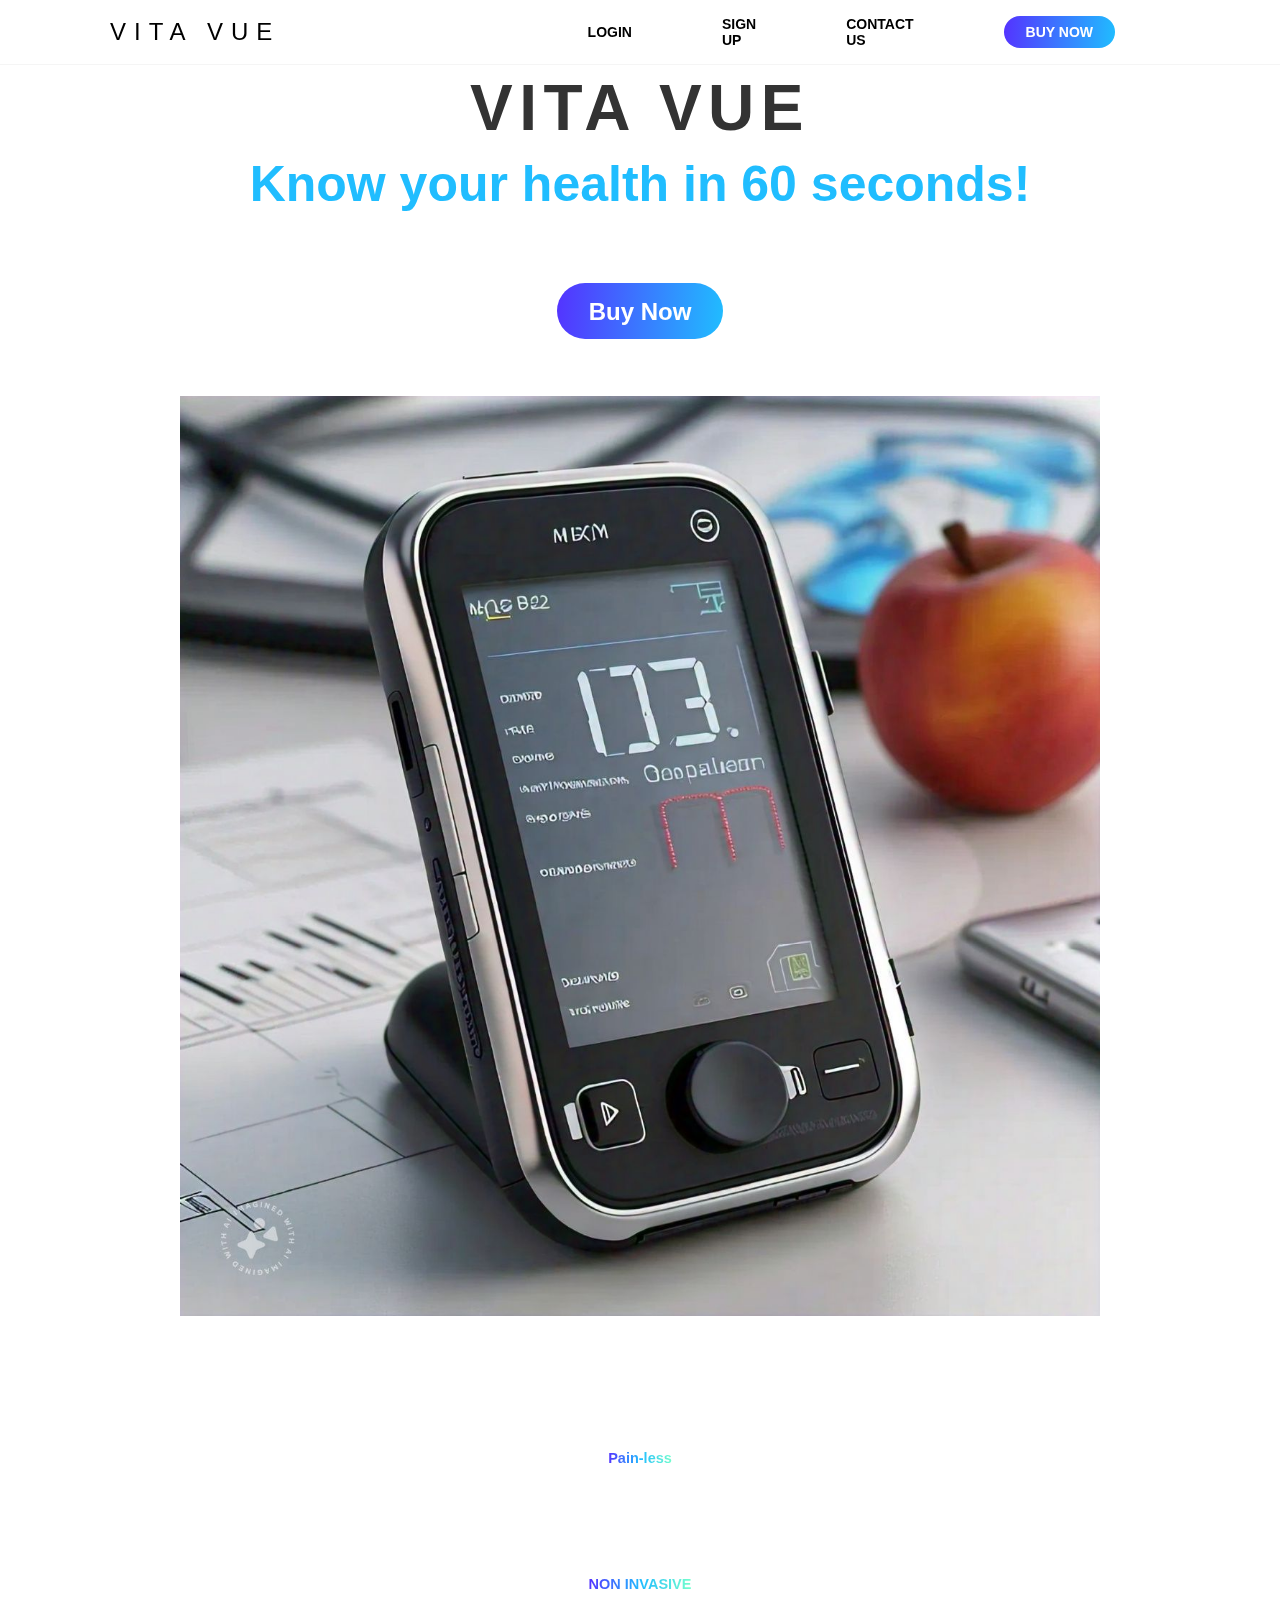
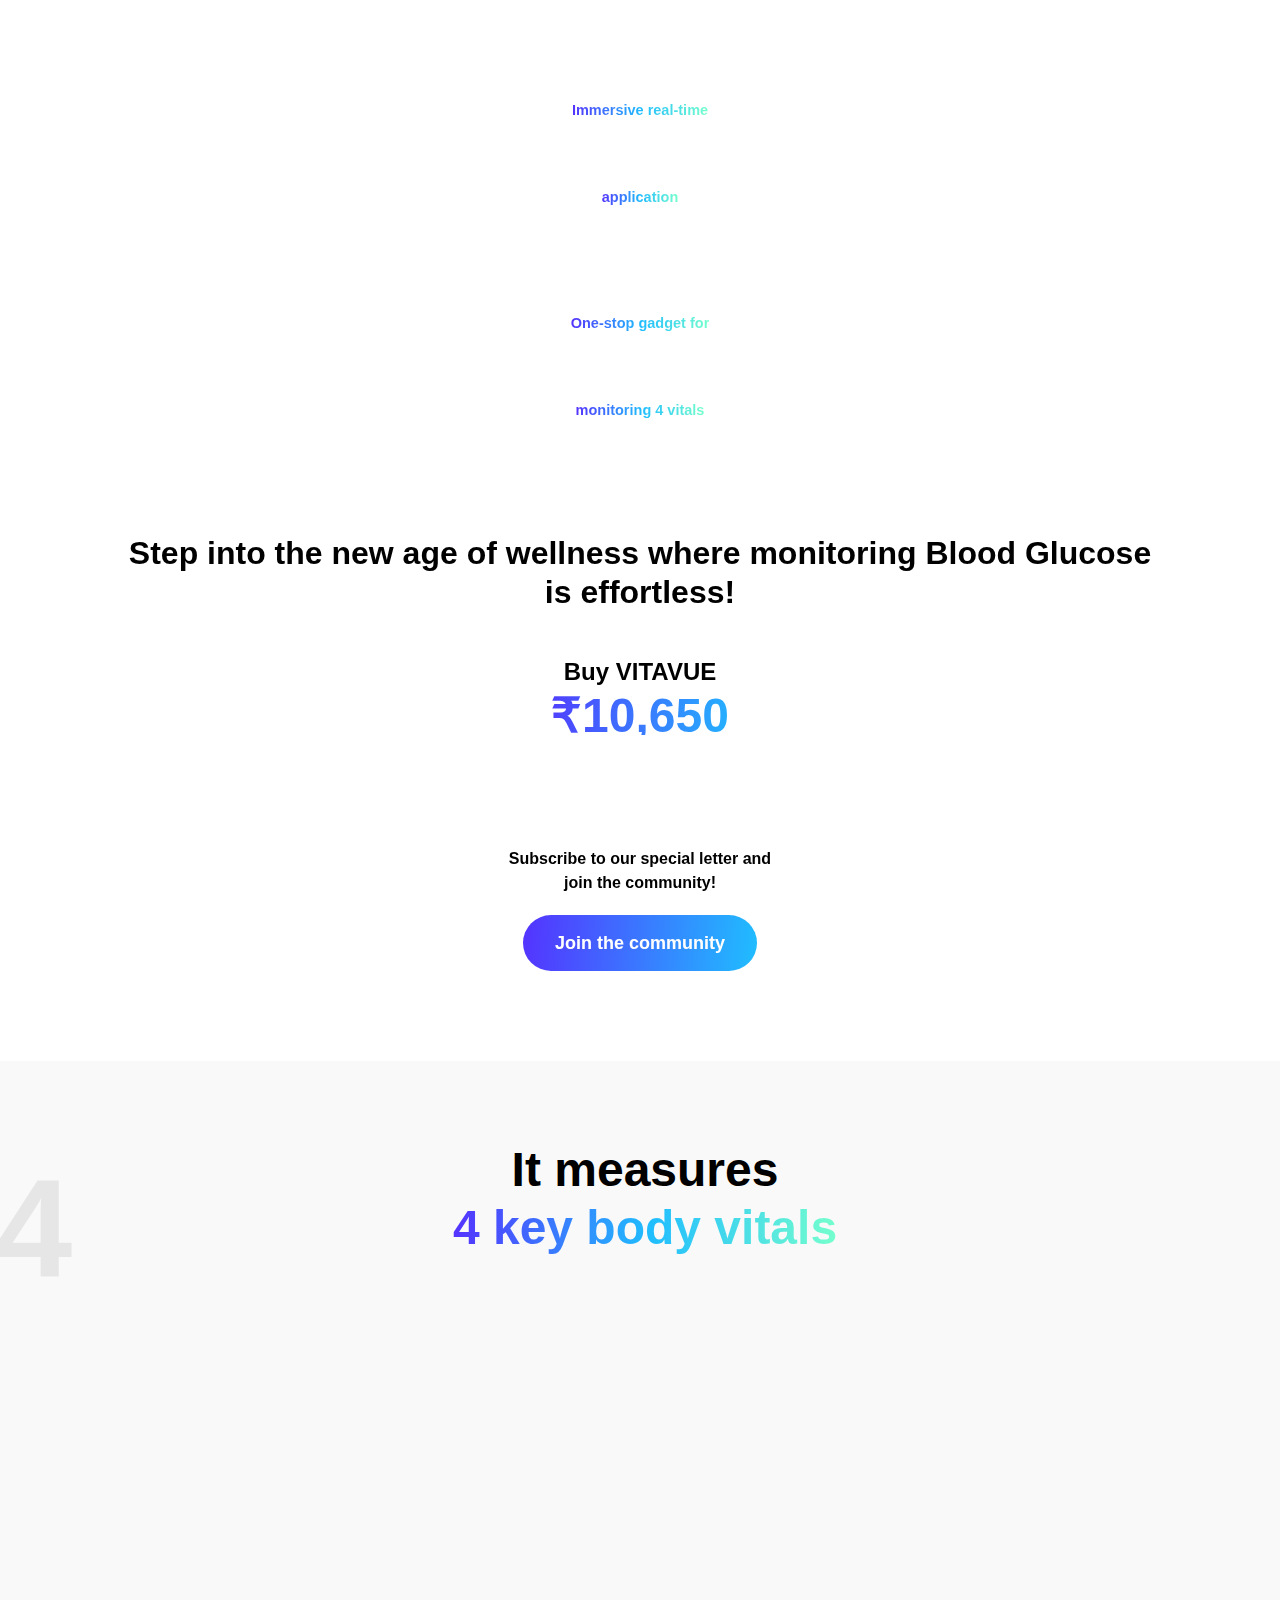
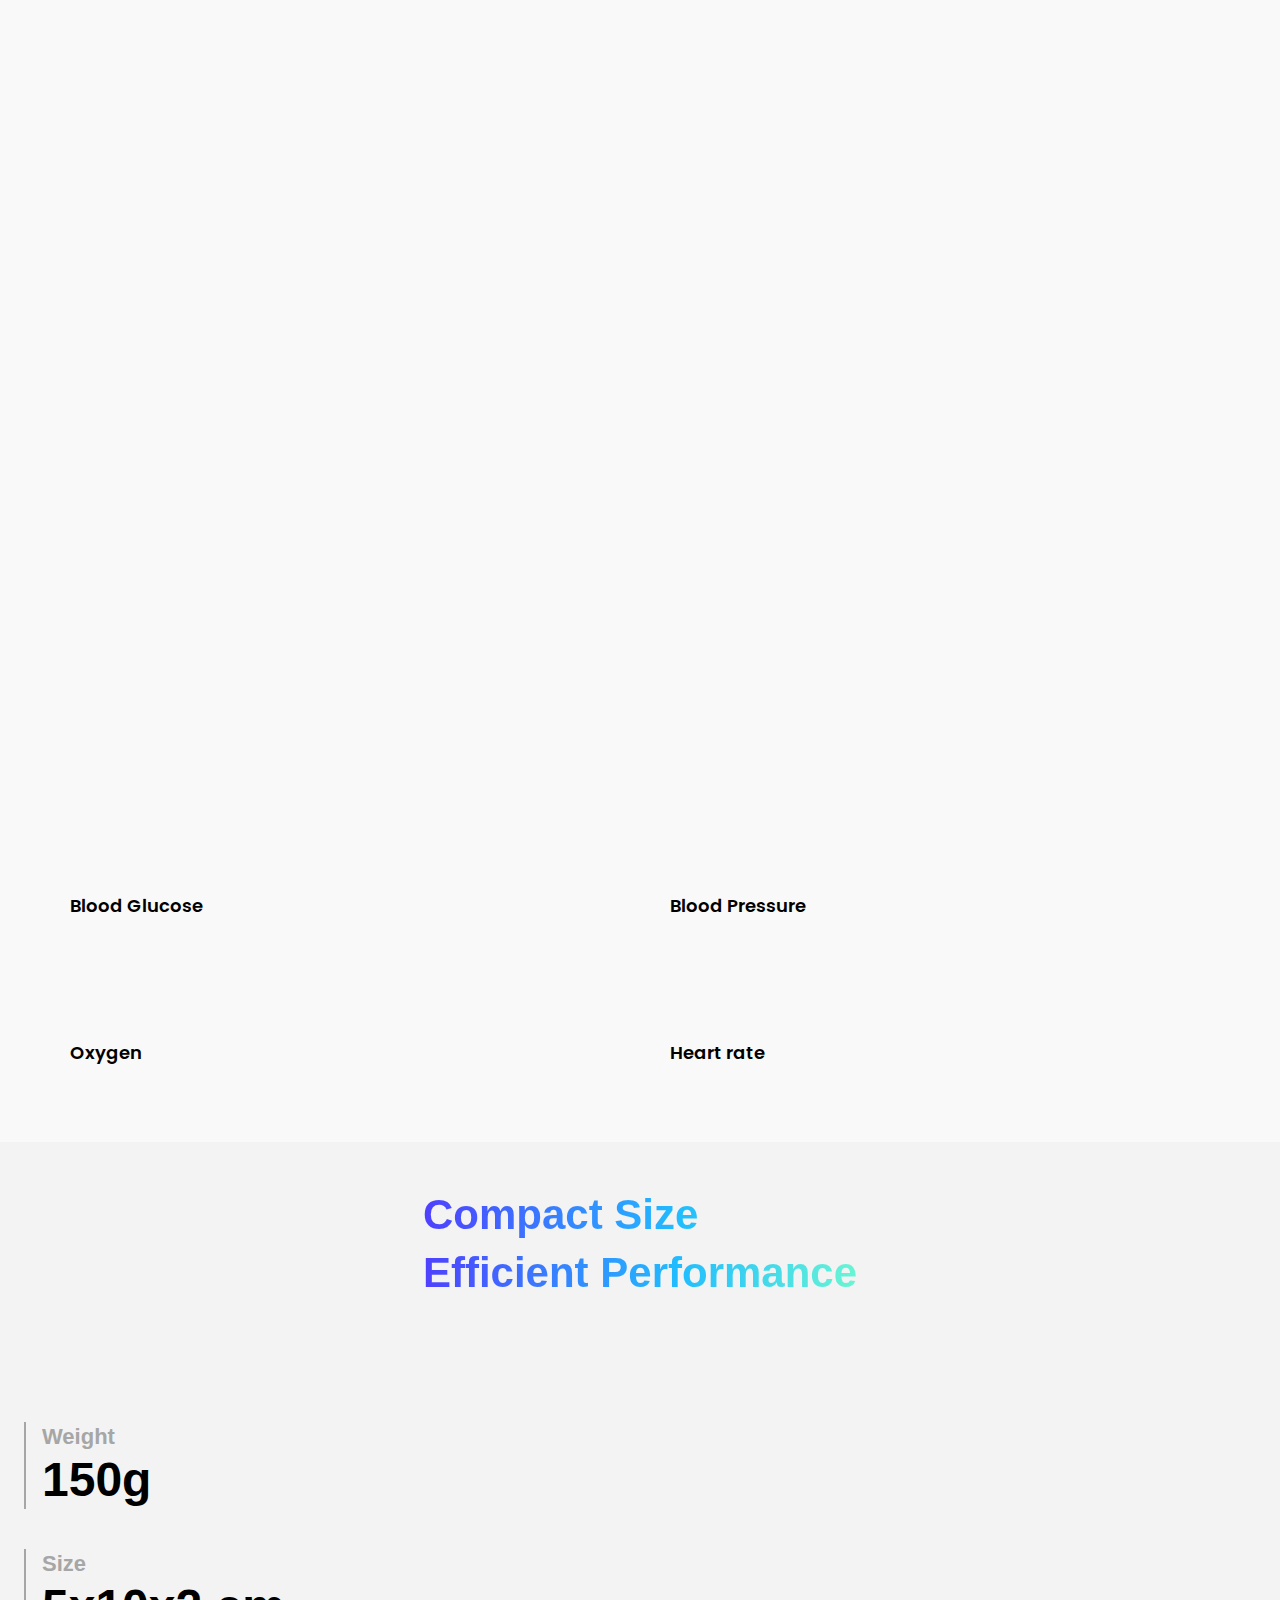
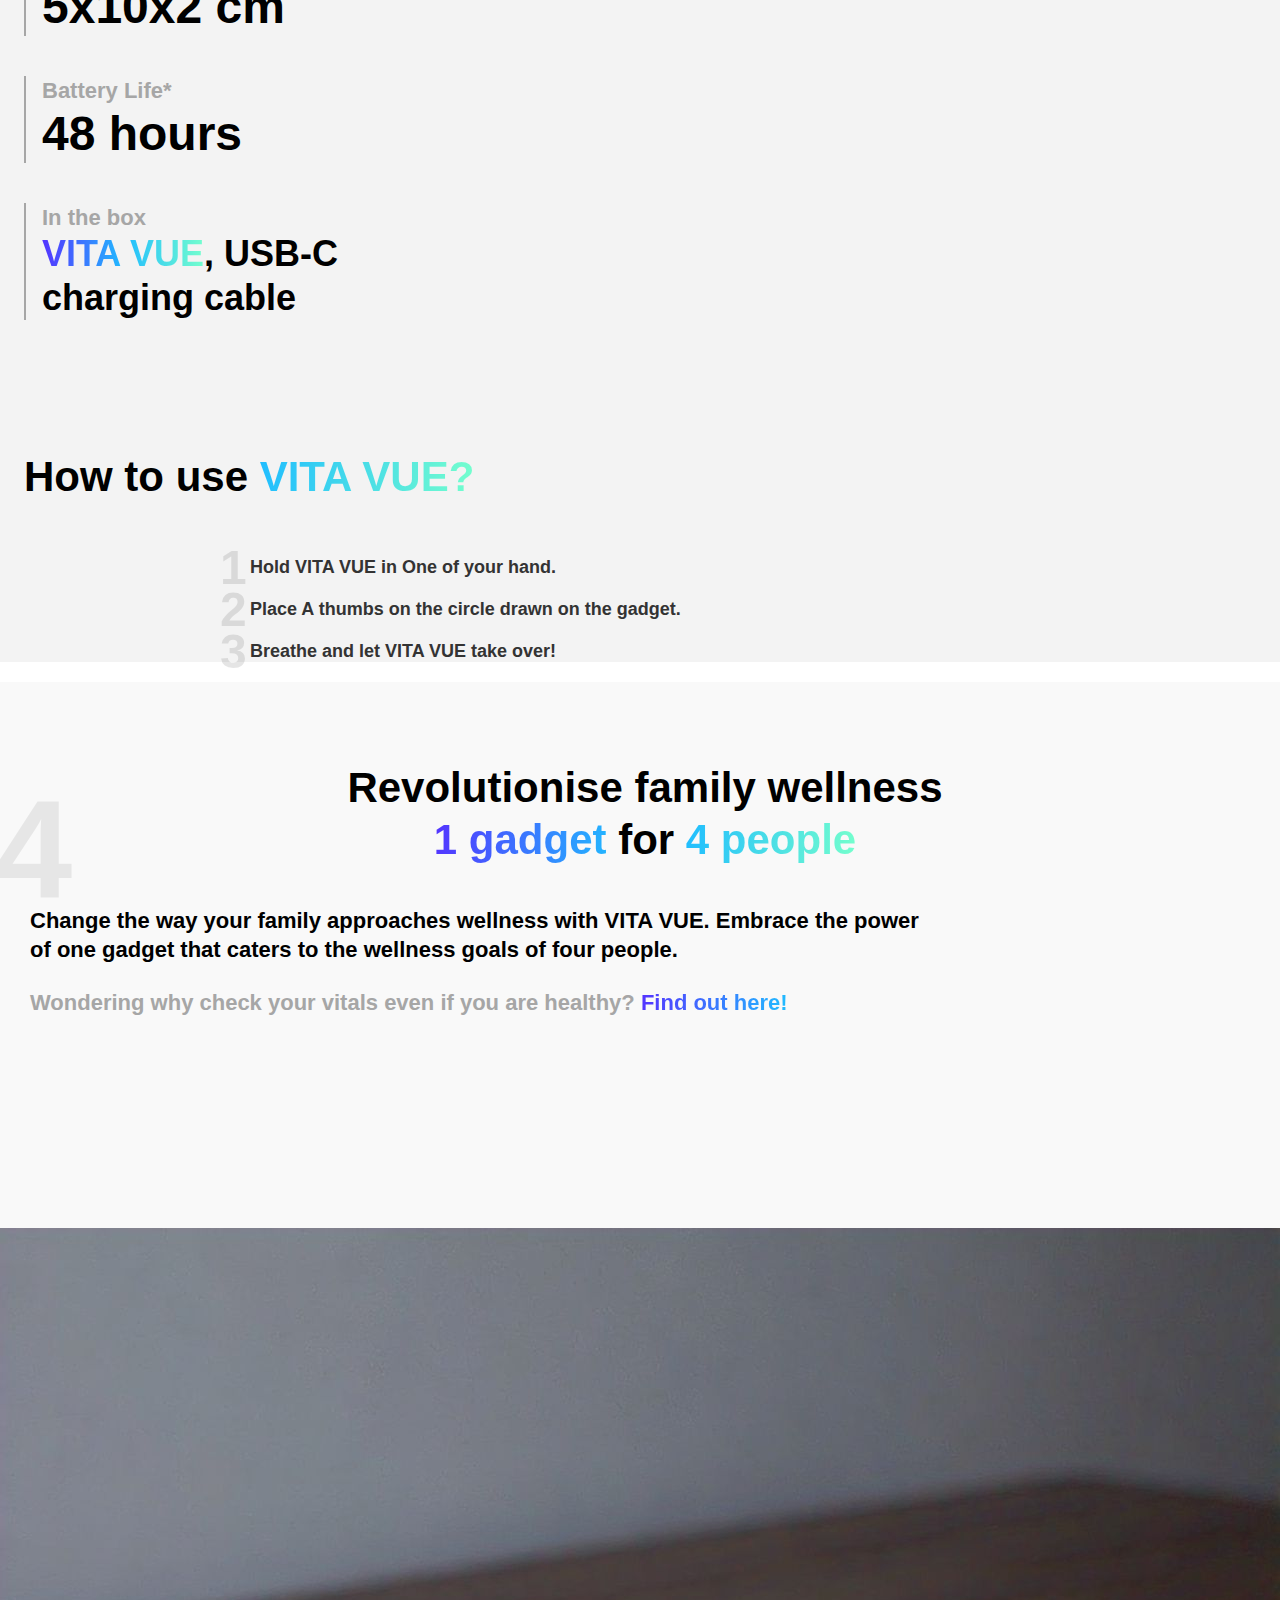
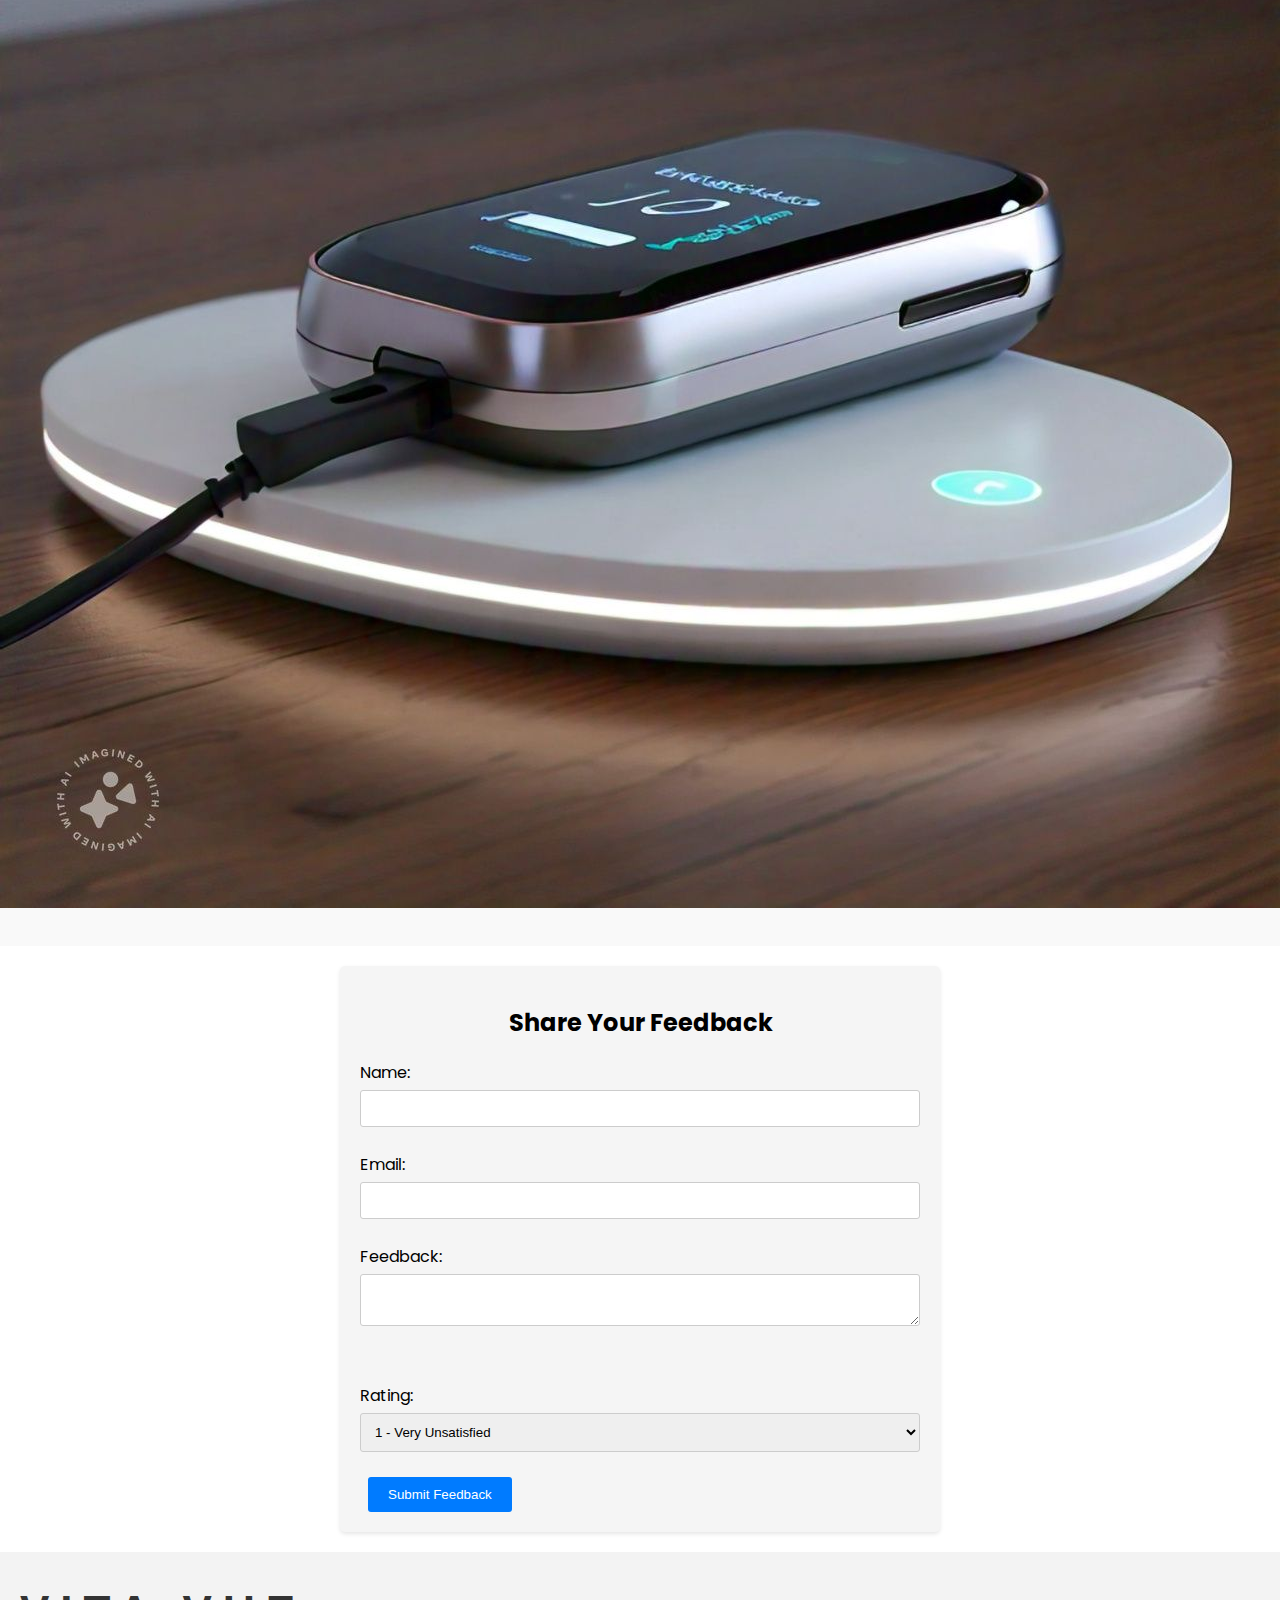
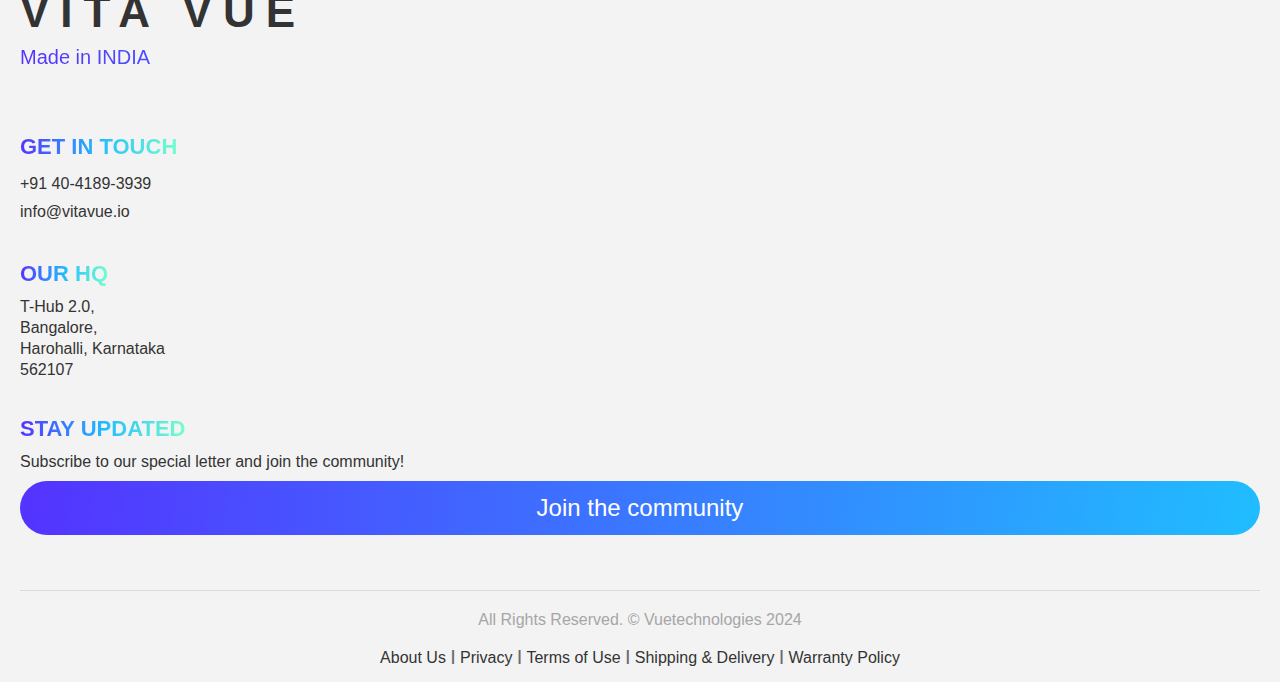
==== index.html @ defad57e "Update index.html" ====
<!DOCTYPE html>
<html lang="en">

<head>
    <!-- Google tag (gtag.js) -->
    <!-- <script async src="https://www.googletagmanager.com/gtag/js?id=G-54SV4NZTSP"></script>
    <script>
        window.dataLayer = window.dataLayer || [];
        function gtag() { dataLayer.push(arguments); }
        gtag('js', new Date());

        gtag('config', 'G-54SV4NZTSP
    </script> -->

    <meta charset="UTF-8" />
    <meta http-equiv="X-UA-Compatible" content="IE=edge" />
    <meta name="viewport" content="width=device-width, initial-scale=1.0" />
    <title>VITA VUE</title>
    <link rel="stylesheet" href="styles.css" />
    <link rel="stylesheet" href="feedback.css"> 
    <link rel="preconnect" href="https://fonts.googleapis.com" />
    <link rel="preconnect" href="https://fonts.gstatic.com" crossorigin />
    <link rel="icon" type="image/x-icon" href="favicon.ico">
    <link href="https://fonts.googleapis.com/css2?family=Poppins:wght@400;500;600&display=swap" rel="stylesheet" />
    <link rel="stylesheet"
        href="https://fonts.googleapis.com/css2?family=Material+Symbols+Outlined:opsz,wght,FILL,GRAD@24,400,1,0" />
    <script src="//cdnjs.cloudflare.com/ajax/libs/ScrollMagic/2.0.7/ScrollMagic.min.js"></script>
    <script src="//cdnjs.cloudflare.com/ajax/libs/ScrollMagic/2.0.7/plugins/debug.addIndicators.min.js"></script>
    <link rel="stylesheet" href="https://unpkg.com/aos@next/dist/aos.css" />

    <!-- Google tag (gtag.js) 
    <script async src="https://www.googletagmanager.com/gtag/js?id=AW-16578092726"></script>
    <script>
        window.dataLayer = window.dataLayer || [];
        function gtag() { dataLayer.push(arguments); }
        gtag('js', new Date());

        gtag('config', 'AW-16578092726');
    </script>
    -->
    <!-- Event snippet for Purchase conversion page 
    <script>
        gtag('event', 'conversion', {
            'send_to': 'AW-16578092726/vHsmCKmO87IZELa9huE9',
            'value': 1.0,
            'currency': 'INR',
            'transaction_id': ''
        });
    </script>
    -->
<script src="https://cdn.amplitude.com/script/c6a436004cfbfcd49204e47df022a78.js"></script>
    <script>window.amplitude.add(window.sessionReplay.plugin({sampleRate: 1}));window.amplitude.init('c6a436004cfbfcd49204e47df022a78', {"fetchRemoteConfig":true,"autocapture":true});</script>
<!--<script type="text/javascript">
  (function(e,t){var r=e.amplitude||{_q:[],_iq:{}};var n=t.createElement("script")
  ;n.type="text/javascript";n.async=true;n.src="https://cdn.amplitude.com/libs/amplitude-8.1.0-min.gz.js"
  ;n.onload=function(){if(!e.amplitude.runQueuedFunctions){console.log("[Amplitude] Error: could not load SDK")}}
  ;var s=t.getElementsByTagName("script")[0];s.parentNode.insertBefore(n,s);function i(e,t){e.prototype[t]=function(){
  this._q.push([t].concat(Array.prototype.slice.call(arguments,0)));return this}}var o=function(){this._q=[];return this}
  ;var a=["add","append","clearAll","prepend","set","setOnce","unset"];for(var u=0;u<a.length;u++){i(o,a[u])}
  r.Identify=o;r.Revenue=function(){this._q=[];return this};var c=["setProductId","setQuantity","setPrice","setRevenueType","setEventProperties"];
  for(var p=0;p<c.length;p++){i(r.Revenue,c[p])}var l=["init","logEvent","logRevenue","setUserId","setUserProperties","setOptOut","setVersionName",
  "setDomain","setDeviceId","setGlobalUserProperties","identify","clearUserProperties"];function v(e){function t(t){e[t]=function(){
  e._q.push([t].concat(Array.prototype.slice.call(arguments,0)))}}for(var r=0;r<l.length;r++){t(l[r])}}v(r);e.amplitude=r}
  )(window,document);

  amplitude.getInstance().init("c6a436004cfbfcd49204e47df022a78");
</script>-->

<!-- Google tag (gtag.js) -->
<script async src="https://www.googletagmanager.com/gtag/js?id=G-9BS7KNPNYG"></script>
<script>
  window.dataLayer = window.dataLayer || [];
  function gtag(){dataLayer.push(arguments);}
  gtag('js', new Date());

  gtag('config', 'G-9BS7KNPNYG');
</script>

<script type="text/javascript">
    (function(c,l,a,r,i,t,y){
        c[a]=c[a]||function(){(c[a].q=c[a].q||[]).push(arguments)};
        t=l.createElement(r);t.async=1;t.src="https://www.clarity.ms/tag/"+i;
        y=l.getElementsByTagName(r)[0];y.parentNode.insertBefore(t,y);
    })(window, document, "clarity", "script", "onzv8y2hyi");
</script>

    <!-- Google Tag Manager -->
<!--     <script>(function (w, d, s, l, i) {
            w[l] = w[l] || []; w[l].push({
                'gtm.start':
                    new Date().getTime(), event: 'gtm.js'
            }); var f = d.getElementsByTagName(s)[0],
                j = d.createElement(s), dl = l != 'dataLayer' ? '&l=' + l : ''; j.async = true; j.src =
                    'https://www.googletagmanager.com/gtm.js?id=' + i + dl; f.parentNode.insertBefore(j, f);
        })(window, document, 'script', 'dataLayer', 'GTM-WTCLRVK2');</script> -->
    <!-- End Google Tag Manager -->

    <!-- Google tag (gtag.js) -->
<!--     <script async src="https://www.googletagmanager.com/gtag/js?id=AW-16578092726">
    </script>
    <script>
        window.dataLayer = window.dataLayer || [];
        function gtag() { dataLayer.push(arguments); }
        gtag('js', new Date());
        gtag('config', 'AW-16578092726');
    </script>
    <meta name="google-site-verification" content="jvD-mjTWEMvWohAvyr8-L9s_yvO77YfBf5q4jUA_y6w" />
 -->
    <!-- We are setting up Microsoft clarity for your website. -->
    <!--<script type="text/javascript">
        (function (c, l, a, r, i, t, y) {
            c[a] = c[a] || function () { (c[a].q = c[a].q || []).push(arguments) };
            t = l.createElement(r); t.async = 1; t.src = "https://www.clarity.ms/tag/" + i;
            y = l.getElementsByTagName(r)[0]; y.parentNode.insertBefore(t, y);
        })(window, document, "clarity", "script", "n4le90z27n");
    </script>-->
    
    <style>
        header {
            padding: 16px 70px;
            background-color: rgba(255, 255, 255, 0.5);
            backdrop-filter: blur(50px);
            border-bottom: 1px solid #f5f5f5;
            align-items: first baseline;
            position: fixed;
            width: 100%;
            z-index: 9999;
        }

        .container-flex {
            display: ;
            justify-content: space-between;
            align-items: center;
        }

        .header-logo {
            font-weight: 500;
            font-size: 24px;
            font-family: "Nunito-Light", sans-serif;
            margin: 0px;
            letter-spacing: 8px;
        }

        .header-logo a {
            text-decoration: none;
            color: #000000;
        }

        .menu-icon {
            cursor: pointer;
            display: flex;
            flex-direction: column;
            justify-content: center;
            align-items: center;
            display: none;
        }

        .menu-icon span {
            display: block;
            width: 30px;
            height: 3px;
            background-color: #000;
            margin-bottom: 5px;
            transition: transform 0.2s ease-in-out, opacity 0.2s ease-in-out;
        }

        .menu {
            list-style-type: none;
            padding: 0;
            margin: 0;
            display: flex;
            justify-content: flex-end;
            align-items: center;
        }

        .menu li {
            margin-left: 20px;
            font-size: 14px;
            text-transform: uppercase;
            font-weight: 600;
        }

        .menu li a {
            text-decoration: none;
            color: #000;
        }

        .header-btn {
            background: linear-gradient(95.32deg, #5433FF 0%, #20BDFF 100%);
            font-size: 14px;
            line-height: 17px;
            padding: 7px 22px;
            border: none;
            color: #ffffff;
            font-weight: 600;
            border-radius: 20px;
            cursor: pointer;
        }

        
        @media only screen and (min-width: 1025px) {
    header {
        padding: 16px 110px;
        background-color: rgba(255, 255, 255, 0.5);
        backdrop-filter: blur(50px);
    }

    .container-flex {
        max-width: 1200px;
        margin: 0 auto;
        display: flex;
        justify-content: space-between;
        align-items: center;
    }

    .menu {
        position: static;
        display: flex;
        width: auto;
        height: auto;
        background-color: transparent;
        flex-direction: row;
        align-items: center;
    }

    .menu li {
        display: inline-block;
        padding: 0 15px;
        border-bottom: none;
    }

    .menu-icon {
        display: none !important;
    }

    /* Add more desktop-specific styles here */
}

/* Large Desktop Styles */
@media only screen and (min-width: 1200px) {
    .container-flex {
        max-width: 1400px;
    }
    
    /* Add styles for larger desktops if needed */
}
    </style>
</head>

<body>
    <!-- Google Tag Manager (noscript) -->
    <noscript>
        <iframe src="https://www.googletagmanager.com/ns.html?id=GTM-WTCLRVK2" height="0" width="0"
            style="display:none;visibility:hidden">
        </iframe>
    </noscript>
    <!-- End Google Tag Manager (noscript) -->

    <div id="main-container" class="container" style="position: relative;">
        <header>
            <div class="container-flex">
                <div class="container">
                    <h3 class="header-logo">
                        <a href="https://swathi-0.github.io/VITAVUE/">VITA VUE</a>
                    </h3>
                </div>
                <div class="container" id="expand-menu">
                    <div class="menu-icon" id="menuIcon">
                        <span></span>
                        <span></span>
                        <span></span>
                    </div>
                    <ul class="menu" id="menu">
                        <li><a href="login.html">Login</a></li>
                        <li><a href="signup.html">Sign Up</a></li>
                        <li><a href="contact.html">Contact Us</a></li>
                        <!-- <li id="notifyButton">
                            <button class="header-btn" style="text-wrap: nowrap;" onClick="showDialog()">
                                Notify Me
                            </button>
                        </li> -->
                        <li id="book-now-btn-1" style="display: block;">
                            <button class="header-btn">
                                <a href="buy.html" style="text-decoration: none; color: #FFF; text-wrap: nowrap;">
                                    BUY NOW
                                </a>
                            </button>
                        </li>
                        <script>
  // Initialize Amplitude with your API key
                            amplitude.getInstance().init("c6a436004cfbfcd49204e47df022a78");

  // Get the link element and add a click event listener
                            document.getElementById('buyNowLink').addEventListener('click', function() {
    // Log custom event to Amplitude
                            amplitude.getInstance().logEvent('Buy Now Button Clicked', {
                                button_id: 'book-now-btn-1',
                                button_text: 'BUY NOW',
                                page_url: window.location.href // capture current page URL
                                });
                              });
                            </script>
                    </ul>
                </div>
            </div>
        </header>


        <main>


            <div class="banner-section">
                <div class="first-banner-section">
                    <div class="first-banner-inner-section">
                        <h1>VITA VUE</h1>
                        <h2>
                            Know your health in 60 seconds!
                        </h2> <br><br>
                        <div style="padding-top: 20px; display: flex; justify-content: center;">
                            <!-- <button class="banner-btn" id="coming-soon-btn-3">COMING SOON</button> -->
                            <!-- <button class="banner-btn" id="sold-out">
                                <a href="#" style="text-decoration: none; text-wrap: nowrap; color: #ffffff;"
                                    disabled>SOLD OUT</a>
                            </button> -->
                            <!-- <button class="banner-btn" id="sold-out">
                                <a href="#" style="text-decoration: none; text-wrap: nowrap; color: #ffffff;"
                                onClick="showDialog()"> NOTIFY ME</a>
                            </button> -->
                            <button id="book-now-btn-3" class="banner-btn" style="display: block;">
                                <a href="buy.html" style="text-decoration: none; color: #ffffff; text-wrap: nowrap;">
                                    Buy Now
                                </a>
                            </button>
                            <script>
  // Initialize Amplitude with your API key
                            amplitude.getInstance().init("c6a436004cfbfcd49204e47df022a78");

  // Get the link element and add a click event listener
                            document.getElementById('buyNowLink').addEventListener('click', function() {
    // Log custom event to Amplitude
                            amplitude.getInstance().logEvent('Buy Now Button Clicked', {
                                button_id: 'book-now-btn-3',
                                button_text: 'BUY NOW',
                                page_url: window.location.href // capture current page URL
                                });
                              });
                            </script>
                        </div>
                    </div>
                    <!--<div class="counter" id="counter" style="display: none;">
                        <div class="counter-div">
                            <div class="counter-text">DAYS</div>
                            <div class="counter-digits" id="days">00</div>
                        </div>
                        <div class="counter-div">
                            <div class="counter-text">HOURS</div>
                            <div class="counter-digits" id="hours">00</div>
                        </div>
                        <div class="counter-div">
                            <div class="counter-text">MINUTES</div>
                            <div class="counter-digits" id="minutes">00</div>
                        </div>
                        <div class="counter-div">
                            <div class="counter-text">SECONDS</div>
                            <div class="counter-digits" id="seconds">00</div>
                        </div>
                    </div>-->
                </div>
            </div>

            <div class="second-banner-section"></div>

            <div class="vitavue-content">
                <div class="second-banner-inner-section"
                    style="position: sticky; top: 64px; z-index: 999; background-color: #ffffff;">
                    <img src="./assets/images/Vitavue-device.jpg" alt="VitaVue-">
                </div>
                <div class="vitavue-scroll-content">
                    <h2 class="vitavue-conmtent-header">
                        <span class="gradient-text">Pain-less</span>
                    </h2>
                    <h2 class="vitavue-conmtent-header">
                        <span class="gradient-text">NON INVASIVE</span>
                    </h2>
                    <h2 class="vitavue-conmtent-header">
                        <span class="gradient-text">Immersive
                            real-time</span>
                        <br>
                        <span class="gradient-text">application</span>
                    </h2>
                    <h2 class="vitavue-conmtent-header">
                        <span class="gradient-text">One-stop gadget for
                        </span>
                        <br>
                        <span class="gradient-text">monitoring 4
                            vitals</span>
                    </h2>
                </div>
            </div>

            <div class="vitavue-information-section">
                <div class="inner-information-section">
                    <h2>
                        Step into the new age of wellness
                        where monitoring Blood Glucose is effortless!
                    </h2>
                    <div class="vitavue-price-section">
                        <div class="vitavue-prices">
                            <div>
                                <h5>Buy VITAVUE </h5>
                                <h2 id="vitavue-prices">₹10,650</h2>
                            </div>
                        </div>
                    </div>
                    <div class="vitavue-sub-form">
                        <h5>
                            Subscribe to our special letter and <br> join the community!
                        </h5>
                        <button onClick="showDialog()">Join the community</button>
                    </div>
                </div>
            </div>

            <div class="vitavue-measure">
                <div class="measure-header">
                    <h2 class="measure-header-title">
                        It measures <br>
                        <span class="measure-header-span">4 key body vitals</span>
                        <pre>4</pre>
                    </h2>
                </div>
                <div class="vitavue-measure-images">
                    <div class="measure-img">
                        <img src="./assets/images/section2vitavue.jpg" alt="image" data-aos="fade-right" />
                    </div>
                    <div class="measure-icons">
                        <div class="icons-inner-section">
                            <div class="primary-section">
                                <img src="./assets/images/landing-images/blood-test.png" alt="icon-img" data-aos="zoom-in"
                                    data-aos-duration="200" />
                                <h5>Blood Glucose</h5>
                            </div>
                            <div class="primary-section">
                                <img src="./assets/images/landing-images/blood-pressure.png" alt="icon-img" data-aos="zoom-in"
                                    data-aos-duration="400" />
                                <h5>Blood Pressure</h5>
                            </div>
                            <div class="primary-section">
                                <img src="./assets/images/landing-images/oxygen-saturation.png" alt="icon-img" data-aos="zoom-in"
                                    data-aos-duration="600" />
                                <h5>Oxygen</h5>
                            </div>
                            <div class="primary-section">
                                <img src="./assets/images/landing-images/heart-rate.png" alt="icon-img" data-aos="zoom-in"
                                    data-aos-duration="800" />
                                <h5>Heart rate</h5>
                            </div>
                        </div>
                    </div>
                </div>
            </div>


            <div class="vitavue-features">
                <div class="feature-header">
                    <h2 class="feature-header-title">
                        <span class="feature-header-title-span">Compact Size <br> Efficient Performance</span>
                    </h2>
                </div>
                <div class="feature-content">
                    <div class="first-feature">
                        <div class="primary">
                            <h5>Weight</h5>
                            <h4>150g</h4>
                        </div>
                        <div class="secondary">
                            <h5>Size</h5>
                            <h4>5x10x2 cm</h4>
                        </div>
                    </div>
                    <!--<div class="second-feature">
                        <img src="assets/images/landing-images/7.png" alt="image" />
                    </div>-->
                    <div class="third-feature">
                        <div class="primary">
                            <h5>Battery Life*</h5>
                            <h4>48 hours</h4>
                        </div>
                        <div class="secondary">
                            <h5>In the box</h5>
                            <h4>
                                <span>VITA VUE</span>, USB-C <br> charging cable
                            </h4>
                        </div>
                    </div>
                </div>
            </div>

            <div class="vitavue-use-section">
                <h2 class="vitavue-use-section-title">How to use <span class="vitavue-use-section-title-span">VITA VUE?</span>
                </h2>
                <ul class="vitavue-list">
                    <li>Hold <b>VITA VUE</b> in One of your hand.</li>
                    <li>Place A thumbs on the circle drawn on the gadget.</li>
                    <li>Breathe and let <b>VITA VUE</b> take over!</li>
                </ul>
                
            </div>


            <div class="vitavue-family-section">
                <div class="vitavue-family-header">
                    <h2>Revolutionise family wellness <br>
                        <span class="purple-gradient">1 gadget </span> for
                        <span class="blue-gradient">4 people</span>
                        <pre>4</pre>
                    </h2>
                    <h5>
                        Change the way your family approaches wellness with VITA VUE. Embrace the power <br> of one gadget
                        that
                        caters to the wellness goals of four people.
                    </h5>
                    <h4>Wondering why check your vitals even if you are healthy? <a href="#">Find out here!</a></h4>
                </div>
                <div class="vitavue-family-icons">
                    <div class="inner-icon-section">
                        <div class="first-icon">
                            <img src="./assets/images/landing-images/user.png" alt="icon" data-aos="zoom-in"
                                data-aos-duration="800" />
                        </div>
                        <div class="second-icon">
                            <img src="./assets/images/landing-images/user.png" alt="icon" data-aos="zoom-in"
                                data-aos-duration="400" />
                        </div>
                        <div class="third-icon">
                            <img src="./assets/images/landing-images/user.png" alt="icon" data-aos="zoom-in"
                                data-aos-duration="800" />
                        </div>
                        <div class="fourth-icon">
                            <img src="./assets/images/landing-images/user.png" alt="icon" data-aos="zoom-in"
                                data-aos-duration="400" />
                        </div>
                    </div>
                    <img src="./assets/images/section2vitavue.jpg" alt="image" />
                </div>
            </div>

            <section id="feedback-section">
    <h2>Share Your Feedback</h2>
    <form id="feedback-form">
      <label for="name">Name:</label>
      <input type="text" id="name" name="name" required><br><br>

      <label for="email">Email:</label>
      <input   
 type="email" id="email" name="email" required><br><br>

      <label for="feedback">Feedback:</label>
      <textarea id="feedback" name="feedback" required></textarea><br><br>   


      <label for="rating">Rating:</label>
      <select id="rating" name="rating" required>
        <option value="1">1 - Very Unsatisfied</option>
        <option value="2">2</option>
        <option value="3">3</option>
        <option value="4">4</option>
        <option value="5">5 - Very Satisfied</option>
      </select><br><br>   


      <input type="submit" value="Submit Feedback" class="feedback-button">
    </form>
  </section>

  <script src="feedback.js"></script>

            <script>
                // JavaScript to handle accordion click event and expansion/collapse
                document.addEventListener("DOMContentLoaded", function () {
                    const accordianItems = document.querySelectorAll('.accordian-item-container');

                    accordianItems.forEach(item => {
                        const header = item.querySelector('.accordian-item');
                        header.addEventListener('click', () => {
                            const expandedContent = item.querySelector('.accordian-expanded');

                            // Toggle the 'show' class on the expanded content
                            expandedContent.classList.toggle('show');

                            // Optional: Handle the rotation of the arrow icon
                            const arrowIcon = header.querySelector('img');
                            if (expandedContent.classList.contains('show')) {
                                arrowIcon.style.transform = 'rotate(180deg)';
                            } else {
                                arrowIcon.style.transform = 'rotate(0deg)';
                            }
                        });
                    });
                });
            </script>

        <footer>
            <div class="inner-footer-section">
                <div class="inner-top-section">
                    <div class="first-section">
                        <div class="footer-logo">VITA VUE</div>
                        <div class="text">Made in INDIA</div>
                        <div class="icons-section">
                        </div>
                    </div>
                    <div class="second-section">
                        <div class="title">GET IN TOUCH</div>
                        <div style="padding-top: 10px;">
                            <a class="contact-detail">+91 40-4189-3939</a>
                        </div>
                        <div style="padding-top: 3px;">
                            <a href="mailto: info@vitavue.io" class="contact-detail">info&#64;vitavue.io</a>
                        </div>
                    </div>
                    <div class="third-section">
                        <div class="title">OUR HQ</div>
                        <div style="padding-top: 10px;" class="contact-detail"> T-Hub 2.0, </div>
                        <div style="padding-top: 3px;" class="contact-detail">Bangalore,</div>
                        <div style="padding-top: 3px;" class="contact-detail"> Harohalli, Karnataka </div>
                        <div style="padding-top: 3px;" class="contact-detail"> 562107 </div>
                    </div>
                    <div class="fourth-section">
                        <div class="title">STAY UPDATED</div>
                        <div style="padding: 10px 0;" class="contact-detail">
                            Subscribe to our special letter and join the community!
                        </div>
                        <button onClick="showDialog()" type="button" style="cursor: pointer;">Join the
                            community</button>
                    </div>
                </div>
                <div class="inner-bottom-section">
                    <div class="main-section">
                        <div class="left-section">All Rights Reserved. © Vuetechnologies 2024</div>
                        <div class="right-section">
                            <a href="https://bluesemi.io/" target="_parent">About Us</a>
                            <span class="footer-span">|</span>
                            <a href="https://eyva.io/privacy-policy.html" target="_parent">Privacy</a>
                            <span class="footer-span">|</span>
                            <a href="https://eyva.io/terms-and-conditions.html" target="_parent">Terms of Use</a>
                            <span class="footer-span">|</span>
                            <a href="https://eyva.io/shipping-policy.html" target="_parent">Shipping & Delivery</a>
                            <span class="footer-span">|</span>
                            <a href="https://eyva.io/policies.html" target="_parent">Warranty Policy</a>
                        </div>
                    </div>
                </div>
            </div>
        </footer>
    </div>

    <!-- Dialog box -->
    <div id="popup">
        <div class="popup-inner">
            <div style="display: flex; justify-content: space-between;">
                <h3 class="popup-h3">Welcome to VITA VUE Fam</h3>
                <img src="./assets/images/cross.svg" alt="" onClick="closeDialog()" style="cursor: pointer;">
            </div>
            <div style="overflow-y: auto;">
                <form id="myForm">
                    <div class="form-group">
                        <label for="name">Name</label>
                        <input class="form-control" type="text" id="name" style="width: 100%;">
                    </div>
                    <div class="form-group" style="display: flex;">
                        <div class="form-group" style="margin: 0;">
                            <label for="email">Email*</label>
                            <input class="form-control" type="email" id="email" style="width: 100%;" required>
                        </div>
                        <div class="form-group" style="margin: 0;">
                            <label for="phone">Phone Number</label>
                            <input class="form-control" type="tel" id="phone" style="width: 100%;" maxlength="10">
                        </div>
                    </div>
                    <div class="form-group">
                        <label for="about-yourself">Tell us about yourself</label>
                        <p style="margin: 0;">Help us tailor our offerings to you by letting us know a bit about
                            yourself.</p>
                        <input class="form-control" type="text" id="additional" style="width: 100%;">
                    </div>
                    <div class="form-group">
                        <label for="">Where did you hear about us from?</label>
                        <div class="radio-form-group" style="display: flex; margin-top: 8px;">
                            <div class="radio-button">
                                <label class="custom-radio">
                                    <span>Newspaper</span>
                                    <input type="radio" name="radio" value="Newspaper">
                                    <span class="checkmark"></span>
                                </label>
                            </div>
                            <div class="radio-button">
                                <label class="custom-radio">
                                    <span>Online Article</span>
                                    <input type="radio" name="radio" value="Online Article">
                                    <span class="checkmark"></span>
                                </label>
                            </div>
                        </div>
                        <div class="radio-form-group" style="display: flex;">
                            <div class="radio-button">
                                <label class="custom-radio">
                                    <span>Blog</span>
                                    <input type="radio" name="radio" value="Blog">
                                    <span class="checkmark"></span>
                                </label>
                            </div>
                            <div class="radio-button">
                                <label class="custom-radio">
                                    <span>Event</span>
                                    <input type="radio" name="radio" value="Event">
                                    <span class="checkmark"></span>
                                </label>
                            </div>
                        </div>
                        <div class="radio-form-group" style="display: flex;">
                            <div class="radio-button">
                                <label class="custom-radio">
                                    <span>Social Media</span>
                                    <input type="radio" name="radio" value="Social Media">
                                    <span class="checkmark"></span>
                                </label>
                            </div>
                            <div class="radio-button">
                                <label class="custom-radio">
                                    <span>Other</span>
                                    <input type="radio" name="radio" value="Other">
                                    <span class="checkmark"></span>
                                </label>
                            </div>
                        </div>
                    </div>
                </form>
            </div>
            <button class="join-community-btn" id="addedToCommunity" type="submit" onClick="addToMailingList()">Join the
                community</button>
        </div>
    </div>


    <script src="https://cdnjs.cloudflare.com/ajax/libs/gsap/3.11.4/gsap.min.js"
        integrity="sha512-f8mwTB+Bs8a5c46DEm7HQLcJuHMBaH/UFlcgyetMqqkvTcYg4g5VXsYR71b3qC82lZytjNYvBj2pf0VekA9/FQ=="
        crossorigin="anonymous" referrerpolicy="no-referrer">
        </script>

    <script src="https://cdnjs.cloudflare.com/ajax/libs/gsap/3.11.4/ScrollTrigger.min.js"
        integrity="sha512-A64Nik4Ql7/W/PJk2RNOmVyC/Chobn5TY08CiKEX50Sdw+33WTOpPJ/63bfWPl0hxiRv1trPs5prKO8CpA7VNQ=="
        crossorigin="anonymous" referrerpolicy="no-referrer">
        </script>
    <script src="https://unpkg.com/aos@next/dist/aos.js"></script>
    <!-- <script src="./footer.js"></script> -->
    <script src="https://cdnjs.cloudflare.com/ajax/libs/gsap/3.11.5/gsap.min.js"></script>
<script src="https://cdnjs.cloudflare.com/ajax/libs/gsap/3.11.5/ScrollTrigger.min.js"></script>
<script src="https://cdnjs.cloudflare.com/ajax/libs/ScrollMagic/2.0.8/ScrollMagic.min.js"></script>
    <script>
        AOS.init();
    </script>

    <script src="mailing-list.js"></script>
    <!-- <script src="countdown-timer.js" ></script> -->
</body>

</html>
---- styles.css ----
/* Font-Family Notation */
@font-face {
  font-family: "Inter-Black";
  src: url("assets/fonts/Inter/Inter-Black.ttf") format("truetype");
  font-weight: normal;
  font-style: normal;
}

@font-face {
  font-family: "Inter-Bold";
  src: url("assets/fonts/Inter/Inter-Bold.ttf") format("truetype");
  font-weight: normal;
  font-style: normal;
}

@font-face {
  font-family: "Inter-ExtraBold";
  src: url("assets/fonts/Inter/Inter-ExtraBold.ttf") format("truetype");
  font-weight: normal;
  font-style: normal;
}

@font-face {
  font-family: "Inter-ExtraLight";
  src: url("assets/fonts/Inter/Inter-ExtraLight.ttf") format("truetype");
  font-weight: normal;
  font-style: normal;
}

@font-face {
  font-family: "Inter-Light";
  src: url("assets/fonts/Inter/Inter-Light.ttf") format("truetype");
  font-weight: normal;
  font-style: normal;
}

@font-face {
  font-family: "Inter-Medium";
  src: url("assets/fonts/Inter/Inter-Medium.ttf") format("truetype");
  font-weight: normal;
  font-style: normal;
}

@font-face {
  font-family: "Inter-Regular";
  src: url("assets/fonts/Inter/Inter-Regular.ttf") format("truetype");
  font-weight: normal;
  font-style: normal;
}

@font-face {
  font-family: "Inter-SemiBold";
  src: url("assets/fonts/Inter/Inter-SemiBold.ttf") format("truetype");
  font-weight: normal;
  font-style: normal;
}

@font-face {
  font-family: "Inter-Thin";
  src: url("assets/fonts/Inter/Inter-Thin.ttf") format("truetype");
  font-weight: normal;
  font-style: normal;
}

@font-face {
  font-family: "Nunito-Black";
  src: url("assets/fonts/Nunito/Nunito-Black.ttf") format("truetype");
  font-weight: normal;
  font-style: normal;
}

@font-face {
  font-family: "Nunito-Bold";
  src: url("assets/fonts/Nunito/Nunito-Bold.ttf") format("truetype");
  font-weight: normal;
  font-style: normal;
}

@font-face {
  font-family: "Nunito-ExtraBold";
  src: url("assets/fonts/Nunito/Nunito-ExtraBold.ttf") format("truetype");
  font-weight: normal;
  font-style: normal;
}

@font-face {
  font-family: "Nunito-ExtraLight";
  src: url("assets/fonts/Nunito/Nunito-ExtraLight.ttf") format("truetype");
  font-weight: normal;
  font-style: normal;
}

@font-face {
  font-family: "Nunito-Italic";
  src: url("assets/fonts/Nunito/Nunito-Italic.ttf") format("truetype");
  font-weight: normal;
  font-style: normal;
}

@font-face {
  font-family: "Nunito-Light";
  src: url("assets/fonts/Nunito/Nunito-Light.ttf") format("truetype");
  font-weight: normal;
  font-style: normal;
}

@font-face {
  font-family: "Nunito-Medium";
  src: url("assets/fonts/Nunito/Nunito-Medium.ttf") format("truetype");
  font-weight: normal;
  font-style: normal;
}

@font-face {
  font-family: "Nunito-Regular";
  src: url("assets/fonts/Nunito/Nunito-Regular.ttf") format("truetype");
  font-weight: normal;
  font-style: normal;
}

@font-face {
  font-family: "Nunito-SemiBold";
  src: url("assets/fonts/Nunito/Nunito-SemiBold.ttf") format("truetype");
  font-weight: normal;
  font-style: normal;
}

html {
  height: 100%;
  overflow-x: hidden;
  font-family: "Euclid Circular A", "Poppins";
  /* overflow-y: auto !important; */
  /* overflow-x: hidden !important; */
  /* overscroll-behavior: none; */
}

* {
  box-sizing: border-box !important;
  /* scroll-behavior: smooth !important; */
}

body {
  font-family: "Euclid Circular A", "Poppins";
  margin: 0;
  /* overflow-y: auto !important; */
  /* overflow-x: hidden !important; */
  /* overscroll-behavior: none; */
}

html,
body {
  overflow-x: visible;
  margin: 0;
}

/* HEADER SECTION OF THE LANDING PAGE */

/* CSS for hiding elements */
.hidden {
  display: none !important;
}

/* CSS for making elements visible */
.visible {
  display: block !important;
}

/* Special visibility for the counter */
.visible-flex {
  display: flex !important;
}


/* CSS for disabling elements (if needed) */
.disabled {
  pointer-events: none !important; /* Disables clicking */
  opacity: 0.5 !important; /* Makes it look disabled */
}

/* CSS for hiding elements by default */
/* #notifyButton, */
/* #book-now-btn-1,
#book-now-btn-3,
#sold-out {
    display: hidden;
} */



header {
  padding: 16px 110px;
  background-color: rgba(255, 255, 255, 0.5);
  background-color: #fff;
  backdrop-filter: blur(50px);
  border-bottom: 1px solid #f5f5f5;
  position: fixed;
  width: 100%;
  z-index: 9999;
}

header .conatiner-flex {
  display: flex;
  justify-content: space-between;
  align-items: first baseline;
}

h3 {
  margin: 15px;
}

.header-logo {
  font-weight: 500;
  font-size: 24px;
  font-family: "Nunito-Light", sans-serif;
  margin: 0px;
  letter-spacing: 8px;
}

.menu {
  margin: 0;
}

.menu li {
  display: inline-block;
  list-style-type: none;
  margin: 0px 40px 0px 0;
  font-size: 14px;
  text-transform: uppercase;
  font-family: "Inter-Medium", sans-serif;
  font-weight: 600;
}

#active {
  color: #5433ff;
}

.menu li:hover {
  color: #5433ff;
  cursor: pointer;
  transition: 0.3s ease-in-out;
}

.menu li .header-btn {
  background: linear-gradient(95.32deg, #5433ff 0%, #20bdff 100%);
  font-size: 14px;
  line-height: 17px;
  padding: 7px 22px 7px;
  border: none;
  color: #ffffff;
  font-weight: 600;
  border-radius: 20px;
  cursor: pointer;
} 

/* .container {
  padding: 80px 0 0;
}

@media only screen and (max-width: 767px) {
  header {
    padding: 15px 35px !important;
    background-color: rgba(255, 255, 255, 1);
    backdrop-filter: none !important;
  }

  header .conatiner-flex {
    display: flex;
    justify-content: space-between;
  }

  .menu {
    position: fixed;
    top: -100%;
    left: 0;
    width: 100%;
    height: 31.2vh;
    overflow-y: auto;
    transition: top 0.3s ease;
    background-color: #ffffff;
    backdrop-filter: blur(50px);
    margin: 0;
  }

  .menu.open {
    top: 59px;
  }

  .menu li {
    display: block;
    text-align: start;
    padding: 20px 0 10px;
    font-size: 16px;
    cursor: pointer;
    line-height: 20px;
    background-color: transparent;
    backdrop-filter: blur(2em);
    margin: 0;
    text-align: center;
    border-bottom: 1px solid #f5f5f5;
  }

  #active {
    color: #000000 !important;
  }

  ol,
  ul {
    padding-left: 0rem !important;
  }

  .menu-icon {
    display: inline-block;
    top: 18px;
    right: 0;
  }

  .menu-icon .header-span {
    width: 32px;
    height: 2px;
    background-color: #0e0b0b;
    display: block;
    transition: 0.4s ease-in-out;
    border-radius: 9999px;
  }

  .menu-icon .header-span:nth-child(2) {
    margin: 6px 0;
  }

  .menuClass {
    right: 0;
    transition: 0.3s ease-in-out;
  }

  .menu-icon-class .header-span:nth-child(2) {
    display: none;
  }

  .menu-icon-class .header-span:nth-child(1) {
    transform: rotate(40deg);
  }

  .menu-icon-class .header-span:nth-child(3) {
    transform: rotate(-40deg);
    margin-top: -3px;
  }

  h3 {
    padding-right: 71px;
  }
}

@media (min-width: 768px) and (max-width: 1199px) {
  header {
    padding: 16px 15px !important;
    background-color: rgba(255, 255, 255, 0.5);
    backdrop-filter: blur(50px);
    border-bottom: 1px solid #f5f5f5;
    position: fixed;
    width: 100%;
    z-index: 999;
  }
}

/* Dialogue Section  */

.pop-up-content {
  display: flex;
  justify-content: center;
  align-items: center;
}

.pop-up-content .inner-pop-up-content {
  position: absolute;
  width: 60%;
  height: 3%;
  background-color: aqua;
  z-index: 9999;
  top: 10%;
  max-width: 809px;
  background: #fff;
  border-radius: 20px;
  padding: 70px 36px;
  border: 1px solid #ccc;
  /* position: relative;
  max-width: 710px;
  width: 95%;
  padding: 10px; */
}

.pop-up-content .inner-pop-up-content .pop-up-header {
  z-index: 9999999;
  position: relative;
  color: white;
}

/* Landing Page CSS code starts from here */
.container {
  width: 100%;
  height: 100%;
}

main {
  width: 100%;
}

/* Hero Section */

main .hero-section {
  width: 100%;
  height: 624px;
  background-image: url("assets/images/BookBoxMouse-bg.png");
  background-repeat: no-repeat;
  background-size: cover;
  background-position: bottom center;
  display: flex;
  align-items: center;
  position: relative;
}

main .hero-section .hero-first-section {
  padding: 0 122px;
}

main .hero-section .hero-first-section .heading {
  margin-bottom: 30px;
}

main .hero-section .hero-first-section .heading h3 {
  font-size: 36px;
  font-weight: 600;
  line-height: 44px;
  font-family: "Inter-SemiBold", sans-serif;
  margin: 0;
}

/* .header-btn {
  background: linear-gradient(95.32deg, #5433ff 0%, #20bdff 100%);
  font-size: 24px;
  font-weight: 700;
  line-height: 29px;
  color: #ffffff;
  padding: 14px 32px 13px;
  border: none;
  border-radius: 28.5px;
  cursor: pointer;
  font-family: "Inter-SemiBold", sans-serif;
} */

.hero-second-section {
  display: flex;
  justify-content: center;
  align-items: center;
  gap: 30px;
  position: absolute;
  padding: 25px 0;
  bottom: 40px;
  width: 100%;
  background: #fff;
}

.hero-second-section p,
span {
  font-size: 18px;
  white-space: nowrap;
  line-height: 1.5;
  margin: 0;
  font-family: "Inter-Regular", sans-serif;
}

.hero-second-section span.bold {
  font-weight: 600;
}

.hero-second-section .dot {
  width: 8px;
  height: 12px;
  background: linear-gradient(95.32deg, #5433ff 0%, #20bdff 100%);
  display: inline-block;
  vertical-align: middle;
  border-radius: 20.25px;
}

&.fixed {
  position: fixed;
  top: 0;
  left: 0;
  width: 100%;
  z-index: 999;
  transition: top 0.3s ease-in-out;
}

/* Banner Section */

.banner-section {
  text-align: center;
}

.banner-section .counter {
  padding: 134px 0 20px;
  display: flex;
  max-width: 1320px;
  margin: 0 auto;
  justify-content: space-between;
}

.banner-section .counter .counter-div {
  width: 240px;
}

.banner-section .counter .counter-text {
  font-size: 22px;
  line-height: 29px;
  opacity: 0.5;
  font-family: "Inter-Bold", sans-serif;
  font-weight: 600;
}

.banner-section .counter .counter-digits {
  background: linear-gradient(91.89deg, #5433ff 0.33%, #20bdff 51.2%, #75ffcd);
  -webkit-text-fill-color: transparent;
  background-clip: text;
  font-size: 195px;
  font-weight: 700;
  opacity: 0.7;
  line-height: 1;
}

.banner-section .first-banner-section {
  inset: auto;
  margin: 0px;
  display: block;
  box-sizing: content-box;
  width: 100%;
  min-height: 396px;
  height: auto;
  position: -webkit-sticky !important;
  position: sticky !important;
  top: 0 !important;
  animation: fade-out 0.8s ease-out 0s 1 forwards !important;
  animation-timeline: view() !important;
}

.banner-section .first-banner-inner-section {
  padding: 134px 0 0;
  position: relative;
  opacity: 1;
  width: 100% !important;
  margin: auto;
  inset: 0px auto auto 0px;
  box-sizing: border-box;
  width: 100%;
  opacity: 1;
  transform: matrix(1, 0, 0, 1, 0, 0);
}

.banner-section .first-banner-inner-section h1 {
  font-weight: 700;
  font-size: 144px;
  line-height: 174px;
  color: #333333;
  letter-spacing: 32.5px;
  font-family: "glacial_indifferencebold";
  margin: 0;
  font-family: "Inter-Bold", sans-serif;
}

.banner-section .first-banner-inner-section h2 {
  font-weight: 700;
  font-size: 50px;
  /* color: #a6a6a6; */
  color: #20bdff;
  font-family: "glacial_indifferencebold";
  margin: 0;
  font-family: "Inter-Bold", sans-serif;
  max-width: 920px;
  text-align: center;
  margin: 0 auto;
}

.banner-section .first-banner-inner-section h3 {
  margin: 0 auto 31px;
  color: #a6a6a6;
  display: block;
  /* background: linear-gradient(91.89deg, #20bdff 0.33%, #20bdff 51.2%);
  -webkit-background-clip: text;
  -webkit-text-fill-color: transparent;
  background-clip: text; */
  text-fill-color: transparent;
  display: inline;
  margin: 0;
  font-weight: 600;
  font-size: 34px;
  line-height: 44px;
  font-family: "Inter-Regular", sans-serif;
}

.banner-section .first-banner-inner-section h4 {
  margin: 0 auto 31px;
  color: #a6a6a6;
  display: block;
  background: linear-gradient(91.89deg,
  #5433ff 0.33%,
  #20bdff 51.2%,
  #75ffcd 100%);
  -webkit-background-clip: text;
  -webkit-text-fill-color: transparent;
  background-clip: text;
  text-fill-color: transparent;
  display: inline;
  font-weight: 800;
  font-size: 50px;
  font-family: "Inter-Regular", sans-serif;
}

.banner-section .first-banner-inner-section .banner-btn {
  background: linear-gradient(95.32deg, #5433ff 0%, #20bdff 100%);
  font-size: 24px;
  font-weight: 700;
  line-height: 29px;
  color: #ffffff;
  padding: 14px 32px 13px;
  border: none;
  border-radius: 28.5px;
  /* cursor: pointer; */
  font-family: "Inter-SemiBold", sans-serif;
  text-align: center;
}

.banner-section .second-banner-section {
  inset: 0px auto auto;
  margin: 57px auto 0px;
  display: block;
  position: relative;
  box-sizing: content-box;
  min-height: 323px;
  height: auto;
}

@keyframes fade-out {
  0% {
    opacity: 0;
  }

  55% {
    opacity: 0.7;
  }

  100% {
    opacity: 1;
  }
}

/* eyva-content */

.vitavue-content {
  max-width: 920px;
  margin: 0 auto;
  animation: 0.8s ease-out 0s 1 fadeInBottom;
  width: 100%;
  position: relative;
  z-index: 99;
  padding-top: 0;
}

.vitavue-content .second-banner-inner-section {
  margin: auto;
  inset: 0px auto auto 0px;
  box-sizing: border-box;
  width: 100%;
  padding-top: 0;
  margin: 57px auto 0;
  top: 0;
  max-width: 100%;
  max-width: 100%;
}

.vitavue-content .second-banner-inner-section img {
  display: block;
  margin: 0 auto;
  max-width: 100%;
}

.vitavue-content .vitavue-scroll-content {
  text-align: center;
  transition: all cubic-bezier(0.4, 0, 1, 1) 0.6s;
  padding: 80px 0;
  animation: 0.8s ease-out 0s 1 fade-out-text !important;
  animation-timeline: view() !important;
}

.vitavue-content .vitavue-scroll-content h2 {
  font-weight: 800;
  font-size: 72px;
  line-height: 87px;
  opacity: 1;
  font-family: "Inter-ExtraBold", sans-serif;
  margin: 0;
  padding-top: 64px;
}

.vitavue-content .vitavue-scroll-content .vitavue-conmtent-header .gradient-text {
  background: linear-gradient(91.89deg,
      #5433ff 0.33%,
      #20bdff 51.2%,
      #75ffcd 100%);
  -webkit-background-clip: text;
  -webkit-text-fill-color: transparent;
  background-clip: text;
  text-fill-color: transparent;
  display: inline;
  font-weight: 800;
  font-size: 72px;
  line-height: 87px;
}

@keyframes fade-out-text {
  0% {
    opacity: 0.5;
  }

  25% {
    opacity: 0.5;
  }

  50% {
    opacity: 0.75;
  }

  75% {
    opacity: 0.85;
  }

  100% {
    opacity: 1;
  }
}

/* eyva-information-section */

.vitavue-information-section {
  padding: 60px 0 60px 0;
  position: relative;
  z-index: 99;
  display: flex;
  align-items: center;
  justify-content: center;
  text-align: center;
}

.vitavue-information-section .inner-information-section {
  padding: 60px 0 60px 0;
  position: relative;
  z-index: 99;
}

.vitavue-information-section .inner-information-section h2 {
  font-size: 64px;
  line-height: 77.45px;
  font-weight: 800;
  max-width: 1080px;
  margin: 0 auto 74px auto;
  font-family: "Inter-ExtraBold", sans-serif;
}

.inner-information-section .vitavue-price-section {
  max-width: 950px;
  margin: 0 auto 80px;
  text-align: center;
  display: flex;
  justify-content: space-evenly;
  flex-direction: column;
}

.inner-information-section .vitavue-price-section .vitavue-prices {
  gap: 70px;
  margin-bottom: 32px;
  display: flex;
  justify-content: center;
}

.inner-information-section .vitavue-price-section .vitavue-prices h5 {
  font-size: 24px;
  line-height: 29px;
  font-weight: 600;
  font-family: "Inter-Regular", sans-serif;
  margin: 0;
}

.inner-information-section .vitavue-price-section .vitavue-prices h2 {
  line-height: 64px;
  margin-top: 8px;
  display: block;
  font-size: 48px;
  background: linear-gradient(95.32deg, #5433ff 0%, #20bdff 100%);
  -webkit-background-clip: text;
  -webkit-text-fill-color: transparent;
  background-clip: text;
  text-fill-color: transparent;
  margin: 0;
}

.inner-information-section .vitavue-sub-form {
  margin: 0 auto;
}

.inner-information-section .vitavue-sub-form h5 {
  margin: 0;
  padding: 0;
  font-size: 24px;
  line-height: 29px;
  margin-bottom: 20px;
  font-weight: 600;
  font-family: "Inter-Regular", sans-serif;
}

.inner-information-section .vitavue-sub-form button {
  text-transform: none;
  background: linear-gradient(95.32deg, #5433ff 0%, #20bdff 100%);
  font-size: 24px;
  text-align: center;
  padding: 14px 32px 13px;
  line-height: 29px;
  color: #ffffff;
  border-radius: 28.5px;
  font-weight: 700;
  display: inline-block;
  border: 0;
  cursor: pointer;
  font-family: "Inter-Medium", sans-serif;
}

/* eyva-measure */

.vitavue-measure {
  padding: 120px 0 50px;
  background-color: #f9f9f9;
  position: relative;
  z-index: 9;
  min-height: 100vh;
}

.vitavue-measure .measure-header {
  padding-left: 240px;
  margin-bottom: 75px;
}

.vitavue-measure .measure-header .measure-header-title {
  font-size: 64px;
  line-height: 77.45px;
  font-weight: 800;
  margin: 0;
  font-family: "Inter-ExtraBold", sans-serif;
}

.vitavue-measure .measure-header .measure-header-title .measure-header-span {
  background: linear-gradient(91.89deg,
      #5433ff 0.33%,
      #20bdff 51.2%,
      #75ffcd 100%);
  -webkit-background-clip: text;
  -webkit-text-fill-color: transparent;
  background-clip: text;
  text-fill-color: transparent;
  display: inline;
  margin: 0;
  padding: 0;
  font-size: 64px;
  line-height: 77.45px;
  font-weight: 800;
}

.vitavue-measure .measure-header .measure-header-title pre {
  font-weight: 800;
  font-size: 288px;
  line-height: 349px;
  color: #000000;
  opacity: 0.07;
  position: absolute;
  left: 122px;
  top: 23px;
  padding: 0;
  margin: 0;
  font-family: "Inter-ExtraBold", sans-serif;
}

.vitavue-measure .vitavue-measure-images {
  display: flex;
}

.vitavue-measure .vitavue-measure-images .measure-img {
  animation: slideIn 0.5s forwards;
  animation-delay: 0.1s;
  transition: all linear 1.5s;
  padding-top: 70px;
  width: 50%;
}

@-webkit-keyframes slideIn {
  from {
    transform: translateX(-100%);
  }

  to {
    transform: translateX(0);
  }
}

@keyframes slideIn {
  from {
    transform: translateX(-100%);
  }

  to {
    transform: translateX(0);
  }
}

.vitavue-measure .vitavue-measure-images .measure-img img {
  width: 90%;
  margin-left: 0;
  display: block;
  margin: 0 auto;
  max-width: 100%;
}

.vitavue-measure .vitavue-measure-images .measure-icons {
  width: 50%;
}

.vitavue-measure .vitavue-measure-images .measure-icons .icons-inner-section {
  display: flex;
  flex-wrap: wrap;
}

.vitavue-measure .vitavue-measure-images .measure-icons .icons-inner-section .primary-section {
  animation: fadeIn 1s forwards;
  animation-delay: 200ms;
  width: 50%;
  margin-bottom: 50px;
  flex-wrap: wrap;
}

@keyframes fadeIn {
  from {
    opacity: 0;
  }

  to {
    opacity: 1;
  }
}

.vitavue-measure .vitavue-measure-images .measure-icons .icons-inner-section .primary-section img {
  margin: 0 0 15px;
  height: 55px;
  width: auto;
  display: block;
  max-width: 100%;
}

.vitavue-measure .vitavue-measure-images .measure-icons .icons-inner-section .primary-section h5 {
  font-weight: 600;
  font-size: 22px;
  line-height: 29px;
  margin: 0;
}

.vitavue-measure .vitavue-measure-images .measure-icons .icons-inner-section .second-section {
  animation: fadeIn 1s forwards;
  animation-delay: 400ms;
  width: 100%;
}

@keyframes fadeIn {
  from {
    opacity: 0;
  }

  to {
    opacity: 1;
  }
}

.vitavue-measure .vitavue-measure-images .measure-img .icons-inner-section .second-section img {
  margin: 0 0 15px;
  height: 55px;
  width: auto;
  display: block;
  max-width: 100%;
}

.vitavue-measure .vitavue-measure-images .measure-img .icons-inner-section .second-section h5 {
  font-weight: 600;
  font-size: 22px;
  line-height: 29px;
  margin: 0;
}


/* eyva-features */

.vitavue-features {
  padding: 120px 0;
  background-color: #f3f3f3;
  position: relative;
  z-index: 9;
}

.vitavue-features .feature-header {
  padding: 0 122px;
  width: 100%;
}

.vitavue-features .feature-header .feature-header-title {
  width: 100%;
  margin: 0;
}

.vitavue-features .feature-header .feature-header-title .feature-header-title-span {
  margin: 0;
  margin-bottom: 80px;
  text-align: center;
  font-size: 64px;
  line-height: 77.45px;
  font-weight: 800;
  background: linear-gradient(91.89deg,
      #5433ff 30.33%,
      #20bdff 53.2%,
      #75ffcd 70%);
  -webkit-background-clip: text;
  -webkit-text-fill-color: transparent;
  background-clip: text;
  text-fill-color: transparent;
  font-family: "Inter-ExtraBold", sans-serif;
  display: flex;
  justify-content: center;
  width: 100%;
}

.vitavue-features .feature-content {
  display: flex;
  justify-content: space-between;
  padding: 0 122px;
}

.vitavue-features .feature-content .first-feature {
  flex-basis: 30%;
  padding-top: 80px;
}

.vitavue-features .feature-content .first-feature .primary {
  margin-left: 85px;
  padding-left: 16px;
  border-left: 2px solid #a6a6a6;
}

.vitavue-features .feature-content .first-feature .primary h5 {
  font-weight: 600;
  font-size: 22px;
  line-height: 29px;
  color: #a6a6a6;
  margin: 0;
  font-family: "Inter-Regular", sans-serif;
}

.vitavue-features .feature-content .first-feature .primary h4 {
  font-weight: 800;
  font-size: 48px;
  line-height: 58px;
  color: #000000;
  margin: 0;
  font-family: "Inter-ExtraBold", sans-serif;
}

.vitavue-features .feature-content .first-feature .secondary {
  margin-top: 90px;
  padding-left: 16px;
  border-left: 2px solid #a6a6a6;
}

.vitavue-features .feature-content .first-feature .secondary h5 {
  font-weight: 600;
  font-size: 22px;
  line-height: 29px;
  color: #a6a6a6;
  margin: 0;
  font-family: "Inter-Regular", sans-serif;
}

.vitavue-features .feature-content .first-feature .secondary h4 {
  font-weight: 800;
  font-size: 48px;
  line-height: 58px;
  color: #000000;
  margin: 0;
  font-family: "Inter-ExtraBold", sans-serif;
}

.vitavue-features .feature-content .second-feature {
  flex-basis: 40%;
}

.vitavue-features .feature-content .second-feature img {
  display: block;
  margin: 0 auto;
  max-width: 100%;
}

.vitavue-features .feature-content .third-feature {
  flex-basis: 30%;
  padding-bottom: 80px;
  display: flex;
  flex-direction: column;
  align-self: flex-end;
}

.vitavue-features .feature-content .third-feature .primary {
  margin-left: 85px;
  padding-left: 16px;
  border-left: 2px solid #a6a6a6;
}

.vitavue-features .feature-content .third-feature .primary h5 {
  font-weight: 600;
  font-size: 22px;
  line-height: 29px;
  color: #a6a6a6;
  margin: 0;
  font-family: "Inter-Regular", sans-serif;
}

.vitavue-features .feature-content .third-feature .primary h4 {
  font-weight: 800;
  font-size: 48px;
  line-height: 58px;
  color: #000000;
  margin: 0;
  font-family: "Inter-ExtraBold", sans-serif;
}

.vitavue-features .feature-content .third-feature .secondary {
  margin-top: 90px;
  padding-left: 16px;
  border-left: 2px solid #a6a6a6;
}

.vitavue-features .feature-content .third-feature .secondary h5 {
  font-weight: 600;
  font-size: 22px;
  line-height: 29px;
  color: #a6a6a6;
  margin: 0;
  font-family: "Inter-Regular", sans-serif;
}

.vitavue-features .feature-content .third-feature .secondary h4 {
  font-weight: 800;
  font-size: 36px;
  line-height: 44px;
  color: #000000;
  margin: 0;
  font-family: "Inter-ExtraBold", sans-serif;
}

.vitavue-features .feature-content .third-feature .secondary h4 span {
  background: linear-gradient(91.89deg,
      #5433ff 0.33%,
      #20bdff 51.2%,
      #75ffcd 100%);
  -webkit-background-clip: text;
  -webkit-text-fill-color: transparent;
  background-clip: text;
  text-fill-color: transparent;
  display: inline;
  font-weight: 800;
  font-size: 36px;
  line-height: 44px;
}

/* eyva-use-section */

.vitavue-use-section {
  padding: 81px 0 0;
  background-color: #f3f3f3;
  position: relative;
  z-index: 995 !important;
}

.vitavue-use-section .vitavue-use-section-title {
  font-size: 64px;
  line-height: 77.45px;
  font-weight: 800;
  text-align: center;
  font-family: "Inter-Bold", sans-serif;
  margin: 0;
  margin-bottom: 50px;
}

.vitavue-use-section .vitavue-use-section-title .vitavue-use-section-title-span {
  background: linear-gradient(95.32deg, #20bdff 0%, #75ffcd 100%);
  -webkit-background-clip: text;
  -webkit-text-fill-color: transparent;
  background-clip: text;
  text-fill-color: transparent;
  font-size: 64px;
  line-height: 77.45px;
  font-weight: 800;
}

.vitavue-use-section .vitavue-list {
  max-width: 840px;
  margin: 0 auto;
  counter-reset: list;
  font-weight: 600;
  font-size: 24px;
  line-height: 72px;
  color: #333333;
  list-style: none;
  font-family: "Inter-Regular", sans-serif;
}

.vitavue-use-section .vitavue-list li {
  position: relative;
  padding-left: 40px;
  white-space: nowrap;
}

.vitavue-use-section .vitavue-list li::before {
  counter-increment: list;
  content: counter(list);
  font-weight: 800;
  font-size: 64px;
  line-height: 77px;
  color: #000000;
  opacity: 0.1;
  vertical-align: middle;
  position: absolute;
  left: 10px;
  font-family: "Inter-Bold", sans-serif;
}

.vitavue-use-section .vitavue-use-img img {
  max-width: 100%;
  margin: 0 auto;
  display: block;
}


/* eyva-family-section */

.vitavue-family-section {
  padding: 120px 0 50px;
  background-color: #f9f9f9;
  position: relative;
}

.vitavue-family-section .vitavue-family-header {
  padding-left: 240px;
  margin-bottom: 75px;
}

.vitavue-family-section .vitavue-family-header h2 {
  font-size: 64px;
  line-height: 77.45px;
  font-weight: 800;
  font-family: "Inter-ExtraBold", sans-serif;
  margin: 0;
}

.vitavue-family-section .vitavue-family-header h2 .purple-gradient {
  background: linear-gradient(95.32deg, #5433ff 0%, #20bdff 100%);
  -webkit-background-clip: text;
  -webkit-text-fill-color: transparent;
  background-clip: text;
  text-fill-color: transparent;
  display: inline;
  font-size: 64px;
  line-height: 77.45px;
  font-weight: 800;
}

.vitavue-family-section .vitavue-family-header h2 .blue-gradient {
  background: linear-gradient(95.32deg, #20bdff 0%, #75ffcd 100%);
  -webkit-background-clip: text;
  -webkit-text-fill-color: transparent;
  background-clip: text;
  text-fill-color: transparent;
  display: inline;
  font-size: 64px;
  line-height: 77.45px;
  font-weight: 800;
}

.vitavue-family-section .vitavue-family-header h2 pre {
  font-weight: 800;
  font-size: 288px;
  line-height: 349px;
  color: #000000;
  opacity: 0.07;
  position: absolute;
  left: 122px;
  top: 23px;
  margin: 0;
  padding: 0;
  font-family: "Inter-ExtraBold", sans-serif;
}

.vitavue-family-section .vitavue-family-header h5 {
  font-weight: 600;
  font-size: 22px;
  line-height: 29px;
  margin: 0;
  margin-top: 40px;
  font-family: "Inter-Regular", sans-serif;
}

.vitavue-family-section .vitavue-family-header h4 {
  font-weight: 600;
  font-size: 22px;
  line-height: 29px;
  color: #a6a6a6;
  margin: 0;
  margin-top: 24px;
  font-family: "Inter-Regular", sans-serif;
}

.vitavue-family-section .vitavue-family-header h4 a {
  background: linear-gradient(95.32deg, #5433ff 0%, #20bdff 100%);
  -webkit-background-clip: text;
  -webkit-text-fill-color: transparent;
  background-clip: text;
  text-fill-color: transparent;
  display: inline;
  text-decoration: none;
}

.vitavue-family-section .vitavue-family-icons .inner-icon-section {
  margin-bottom: 22.55px;
  gap: 49px;
  margin-top: 148px;
  display: flex;
  justify-content: center;
}

.vitavue-family-section .vitavue-family-icons .inner-icon-section .first-icon {
  top: 0;
  transition: all linear 0.3s;
  transition-delay: 200ms;
  position: relative;
}

.vitavue-family-section .vitavue-family-icons .inner-icon-section .first-icon img {
  animation: fadeIn 1s forwards;
  animation-delay: 200ms;
  opacity: 0;
  display: block;
  margin: 0 auto;
  max-width: 100%;
}

.vitavue-family-section .vitavue-family-icons .inner-icon-section .second-icon {
  top: -100px;
  transition: all linear 0.3s;
  transition-delay: 400ms;
  position: relative;
}

.vitavue-family-section .vitavue-family-icons .inner-icon-section .second-icon img {
  animation: fadeIn 1s forwards;
  animation-delay: 400ms;
  opacity: 0;
  display: block;
  margin: 0 auto;
  max-width: 100%;
}

.vitavue-family-section .vitavue-family-icons .inner-icon-section .third-icon {
  top: 0;
  transition: all linear 0.3s;
  transition-delay: 600ms;
  position: relative;
}

.vitavue-family-section .vitavue-family-icons .inner-icon-section .third-icon img {
  animation: fadeIn 1s forwards;
  animation-delay: 600ms;
  opacity: 0;
  display: block;
  margin: 0 auto;
  max-width: 100%;
}

.vitavue-family-section .vitavue-family-icons .inner-icon-section .fourth-icon {
  top: -100px;
  transition: all linear 0.3s;
  transition-delay: 800ms;
  position: relative;
}

.vitavue-family-section .vitavue-family-icons .inner-icon-section .fourth-icon img {
  animation: fadeIn 1s forwards;
  animation-delay: 800ms;
  opacity: 0;
  display: block;
  margin: 0 auto;
  max-width: 100%;
}

/* @keyframes fadeIn {
  0% {
      opacity: 0;
  }

  100% {
      opacity: 1;
  }
} */

.vitavue-family-section .vitavue-family-icons img {
  display: block;
  margin: 0 auto;
  max-width: 100%;
}


/* paragraph-container  */

.paragraph-container {
  position: relative;
  max-width: 1170px;
  margin: 0px auto;
  padding-bottom: 40px;
}

.paragraph-container .same-paragraph {
  font-size: 15px;
  line-height: 22px;
  color: #a6a6a6;
  font-weight: 400;
  margin-bottom: 15px;
}

.paragraph-container .same-paragraph .paragraph-bold-color {
  font-size: 15px;
  line-height: 22px;
  color: #333;
  font-weight: 400;
  margin-bottom: 15px;
}

/* ios - app */

.ios-application .ios-app {
  padding: 105px 0 86px;
  background: #fff;
  text-align: center;
}

.ios-application .ios-app h2 {
  background: linear-gradient(91.89deg,
      #5433ff 0.33%,
      #20bdff 51.2%,
      #75ffcd 100%);
  -webkit-background-clip: text;
  -webkit-text-fill-color: transparent;
  background-clip: text;
  text-fill-color: transparent;
  display: inline;
  font-size: 64px;
  line-height: 77.45px;
  font-weight: 800;
}

.ios-application .ios-app h3 {
  font-size: 36px;
  line-height: 44px;
  font-weight: 800;
}

.ios-application .ios-app h3 span {
  font-size: 36px;
  line-height: 44px;
  font-weight: 800;
  background: linear-gradient(91.89deg,
      #5433ff 0.33%,
      #20bdff 51.2%,
      #75ffcd 100%);
  -webkit-background-clip: text;
  -webkit-text-fill-color: transparent;
  background-clip: text;
  text-fill-color: transparent;
  display: inline;
}

.ios-application .steps {
  padding: 80px 0;
  background: #f3f3f3;
}

.ios-application .steps .container {
  max-width: 965px;
  margin: 0 auto;
  text-align: center;
}

.ios-application .steps .container .step h3 {
  color: #333333;
  font-weight: 600;
  font-size: 36px;
  line-height: 44px;
}

.ios-application .steps .container .step h3 a {
  background: linear-gradient(91.89deg,
      #5433ff 0.33%,
      #20bdff 51.2%,
      #75ffcd 100%);
  -webkit-background-clip: text;
  -webkit-text-fill-color: transparent;
  background-clip: text;
  text-fill-color: transparent;
  display: inline;
  text-decoration: none;
  font-weight: 600;
  font-size: 36px;
  line-height: 44px;
}

.ios-application .steps .container .step img {
  display: block;
  max-width: 215px;
  margin: 0 auto;
}

.ios-application .ios-faqs {
  padding-bottom: 71px;
  background-color: #fff;
  position: relative;
  z-index: 99;
  padding-top: 142px;
}

.ios-application .ios-faqs .faqs-container {
  max-width: 1170px;
  margin: 0 auto;
}

.ios-application .ios-faqs .faqs-container h2 {
  margin: 0;
  font-size: 64px;
  line-height: 77.45px;
  font-weight: 800;
  margin-bottom: 23px;
  text-align: center;
}

.ios-application .ios-faqs .faqs-container h2 span {
  background: linear-gradient(91.89deg,
      #5433ff 0.33%,
      #20bdff 51.2%,
      #75ffcd 100%);
  -webkit-background-clip: text;
  -webkit-text-fill-color: transparent;
  background-clip: text;
  text-fill-color: transparent;
  display: inline;
  font-size: 64px;
  line-height: 77.45px;
  font-weight: 800;
}

.ios-application .ios-faqs .faqs-container .faqs {
  border-bottom: 1px solid rgba(0, 0, 0, 0.2);
  padding: 20px;
}

.ios-application .ios-faqs .faqs-container .faqs h5 {
  font-weight: 600;
  font-size: 22px;
  line-height: 29px;
  cursor: pointer;
  margin: 0;
}

.ios-application .ios-faqs .faqs-container .faqs .faq-content {
  font-size: 22px;
  line-height: 29px;
  color: #a6a6a6;
  margin-top: 10px;
  font-weight: 500;
  display: block;
}

/* FOOTER SECTION OF THE LANDING PAGE */

footer {
  background-color: #fff !important;
  position: relative;
}

/* footer .back-to-top {
  position: absolute;
  right: 50px;
  top: 0;
  transform: translateY(-50%);
  cursor: pointer;
  z-index: 999;
  display: none;
} */

footer .inner-footer-section .inner-top-section {
  display: flex;
  padding: 40px 122px 60px;
}

footer .inner-footer-section .inner-top-section .first-section {
  width: 30%;
}

footer .inner-footer-section .inner-top-section .first-section .footer-logo {
  font-size: 48px;
  line-height: 65px;
  letter-spacing: 11px;
  color: #333;
  font-family: "Nunito-Bold", sans-serif;
  font-weight: 700;
  display: block;
}

footer .inner-footer-section .inner-top-section .first-section .text {
  font-weight: 300;
  font-size: 20px;
  line-height: 150%;
  margin-bottom: 35px;
  display: block;
  background: linear-gradient(91.89deg,
      #5433ff 0.33%,
      #20bdff 51.2%,
      #75ffcd 100%);
  -webkit-background-clip: text;
  -webkit-text-fill-color: transparent;
  background-clip: text;
  font-family: "Inter-Regular", sans-serif;
}

footer .inner-footer-section .inner-top-section .first-section .icons-section {
  display: flex;
  align-items: center;
  gap: 20px;
}

footer .inner-footer-section .inner-top-section .first-section .icons-section a img {
  max-width: 25px;
  object-fit: cover;
}

footer .inner-footer-section .inner-top-section .second-section {
  width: 20%;
}

footer .inner-footer-section .inner-top-section .second-section .title {
  font-weight: 700;
  display: block;
  font-family: "Inter", sans-serif;
  background: linear-gradient(91.89deg,
      #5433ff 0.33%,
      #20bdff 51.2%,
      #75ffcd 100%);
  -webkit-background-clip: text;
  -webkit-text-fill-color: transparent;
  background-clip: text;
  text-fill-color: transparent;
  display: inline;
  font-size: 22px;
  line-height: 29px;
}

footer .inner-footer-section .inner-top-section .second-section .contact-detail {
  font-size: 16px;
  font-family: "Inter-SemiBold", sans-serif;
  color: #333333;
  text-decoration: none;
}

footer .inner-footer-section .inner-top-section .third-section {
  width: 20%;
}

footer .inner-footer-section .inner-top-section .third-section .title {
  font-weight: 700;
  display: block;
  font-family: "Inter", sans-serif;
  background: linear-gradient(91.89deg,
      #5433ff 0.33%,
      #20bdff 51.2%,
      #75ffcd 100%);
  -webkit-background-clip: text;
  -webkit-text-fill-color: transparent;
  background-clip: text;
  text-fill-color: transparent;
  display: inline;
  font-size: 22px;
  line-height: 29px;
}

footer .inner-footer-section .inner-top-section .third-section .contact-detail {
  font-size: 16px;
  font-family: "Inter-SemiBold", sans-serif;
  color: #333333;
  text-decoration: none;
}

footer .inner-footer-section .inner-top-section .fourth-section {
  width: 23%;
}

footer .inner-footer-section .inner-top-section .fourth-section .title {
  font-weight: 700;
  display: block;
  font-family: "Inter", sans-serif;
  background: linear-gradient(91.89deg,
      #5433ff 0.33%,
      #20bdff 51.2%,
      #75ffcd 100%);
  -webkit-background-clip: text;
  -webkit-text-fill-color: transparent;
  background-clip: text;
  text-fill-color: transparent;
  display: inline;
  font-size: 22px;
  line-height: 29px;
}

footer .inner-footer-section .inner-top-section .fourth-section .contact-detail {
  font-size: 16px;
  font-family: "Inter-SemiBold", sans-serif;
  color: #333333;
  text-decoration: none;
}

footer .inner-footer-section .inner-top-section .fourth-section button {
  padding: 13px 20px;
  color: #ffffff;
  border-radius: 35px;
  background: linear-gradient(95.32deg, #5433ff 0%, #20bdff 100%);
  border: none;
  font-family: "Inter-SemiBold", sans-serif;
  font-size: 24px;
  width: 100%;
}

footer .inner-footer-section .inner-bottom-section {
  padding: 0px 122px;
}

footer .inner-footer-section .inner-bottom-section .main-section {
  display: flex;
  align-items: center;
  justify-content: space-between;
  border-top: 1px solid #dadada;
}

footer .inner-footer-section .inner-bottom-section .main-section .left-section {
  padding: 30px 0;
  font-size: 16px;
  color: #a6a6a6;
  font-family: "Inter-SemiBold", sans-serif;
}

footer .inner-footer-section .inner-bottom-section .main-section .right-section {
  display: flex;
}

footer .inner-footer-section .inner-bottom-section .main-section .right-section a {
  text-decoration: none;
  color: #333;
  font-family: "Inter-SemiBold", sans-serif;
  padding: 0 5px;
}

footer .inner-footer-section .inner-bottom-section .main-section .right-section .footer-span {
  color: #6a6a6a;
  font-weight: 600;
  line-height: 1;
  font-size: 16px;
}

@media screen and (min-width: 1025px) {
  .anim-container-main {
    /* display: none; */
    overflow-x: hidden !important;
    /* overscroll-behavior: auto; */
    /* touch-action: pan-x; */
  }

  .container {
    width: 100%;
    height: 100%;
  }

  main {
    width: 100%;
  }

  /* Hero Section */

  main .hero-section {
    width: 100%;
    height: 830px !important;
    background-image: url("assets/images/BookBoxMouse-bg.png") !important;
    background-repeat: no-repeat;
    background-size: cover !important;
    background-position: bottom center !important;
    display: block !important;
    position: relative;
    padding: 0 25px !important;
  }

  main .hero-section .hero-first-section {
    padding: 130px 0px 20px !important;
    text-align: center !important;
  }

  main .hero-section .hero-first-section .heading {
    margin-bottom: 25px !important;
  }

  main .hero-section .hero-first-section .heading h3 {
    font-size: 21px !important;
    font-weight: 600;
    line-height: 28px !important;
    font-family: "Inter-SemiBold", sans-serif;
    margin: 0;
    text-align: center !important;
    padding: 0 !important;
  }

  .header-btn {
    background: linear-gradient(95.32deg, #5433ff 0%, #20bdff 100%);
    font-size: 14px !important;
    font-weight: 700;
    line-height: 18px !important;
    color: #ffffff;
    padding: 7px 22px 7px !important;
    border: none;
    border-radius: 28.5px;
    cursor: pointer;
    font-family: "Inter-SemiBold", sans-serif;
  }

  #switch-btn {
    display: flex !important;
    justify-content: center !important;
  }

  .hero-second-section {
    display: flex;
    justify-content: center;
    align-items: center;
    gap: 10px !important;
    flex-direction: column !important;
    position: relative;
    padding: 30px 15px !important;
    bottom: 0px !important;
    width: 100% !important;
    background: #fff;
    margin-top: 325px !important;
    text-align: center !important;
    border-radius: 20px !important;
  }

  .hero-second-section p,
  span {
    font-size: 14.5px !important;
    white-space: wrap !important;
    line-height: 1.5;
    margin: 0;
    font-family: "Inter-Regular", sans-serif;
  }

  .hero-second-section span.bold {
    font-weight: 600;
  }

  .hero-second-section .dot {
    width: 8px;
    height: 12px;
    background: linear-gradient(95.32deg, #5433ff 0%, #20bdff 100%);
    display: inline-block;
    vertical-align: middle;
    border-radius: 20.25px;
  }

  &.fixed {
    position: fixed;
    top: 0;
    left: 0;
    width: 100%;
    z-index: 999;
    transition: top 0.3s ease-in-out;
  }

  /* Banner Section */

  .banner-section {
    text-align: center;
  }

  .banner-section .counter {
    padding: 75px 20px 20px !important;
    display: flex;
    max-width: 100% !important;
    margin: 0 auto;
    justify-content: space-between;
  }

  .banner-section .counter .counter-div {
    width: 96px !important;
  }

  .banner-section .counter .counter-text {
    font-size: 16px !important;
    line-height: 19px !important;
    opacity: 0.5;
    font-family: "Inter-Bold", sans-serif;
    font-weight: 600;
  }

  .banner-section .counter .counter-digits {
    background: linear-gradient(91.89deg,
        #5433ff 0.33%,
        #20bdff 51.2%,
        #75ffcd);
    -webkit-text-fill-color: transparent;
    background-clip: text;
    font-size: 64px !important;
    font-weight: 700;
    opacity: 0.7;
    line-height: 1.5 !important;
  }

  .banner-section .first-banner-section {
    inset: auto;
    margin: 0px;
    display: block;
    position: relative;
    box-sizing: content-box;
    width: 100%;
    min-height: 286px !important;
    height: auto;
    position: -webkit-sticky !important;
    position: sticky !important;
    top: 0 !important;
    animation: fade-out 0.8s ease-out 0s 1 forwards !important;
    animation-timeline: view() !important;
  }

  .banner-section .first-banner-inner-section {
    padding: 70px 0 0 !important;
    position: relative;
    opacity: 1;
    width: 100% !important;
    margin: auto;
    inset: 0px auto auto 0px;
    box-sizing: border-box;
    width: 100%;
    opacity: 1;
    transform: matrix(1, 0, 0, 1, 0, 0);
  }

  .banner-section .first-banner-inner-section h1 {
    font-weight: 700;
    font-size: 64px !important;
    line-height: 77px !important;
    color: #333333;
    letter-spacing: 6.5px !important;
    margin: 0;
    font-family: "Inter-Bold", sans-serif;
    text-align: center !important;
    margin-bottom: 8px !important;
  }

  .banner-section .first-banner-inner-section h3 {
    margin: 0 auto 31px;
    color: #a6a6a6;
    display: block;
    background: linear-gradient(91.89deg, #20bdff 0.33%, #20bdff 51.2%);
    -webkit-background-clip: text;
    -webkit-text-fill-color: transparent;
    background-clip: text;
    text-fill-color: transparent;
    display: inline;
    margin: 0;
    font-weight: 600;
    font-size: 21px !important;
    line-height: 25px !important;
    font-family: "Inter-Regular", sans-serif;
  }

  .banner-section .second-banner-section {
    inset: 0px auto auto;
    margin: 57px auto 0px;
    display: block;
    position: relative;
    box-sizing: content-box;
    min-height: 146px !important;
    height: auto;
    position: -webkit-sticky !important;
    position: sticky !important;
    top: 0px !important;
    animation: 0.8s ease-out 0s 1 fade-out !important;
    animation-timeline: view() !important;
  }

  @keyframes fade-out {
    0% {
      opacity: 0;
    }

    55% {
      opacity: 0.7;
    }

    100% {
      opacity: 1;
    }
  }

  .vitavue-content {
    max-width: 920px;
    margin: 0 auto;
    animation: 0.8s ease-out 0s 1 fadeInBottom;
    width: 100%;
    position: relative;
    z-index: 99;
    padding-top: 0;
  }

  .vitavue-content .second-banner-inner-section {
    position: sticky !important;
    top: 38px !important;
    z-index: 999 !important;
    background-color: #ffffff;
  }

  .vitavue-content img {
    display: block;
    margin: 0 auto;
    max-width: 100%;
    width: 100% !important;
  }

  .vitavue-content .vitavue-scroll-content {
    text-align: center;
    transition: all cubic-bezier(0.4, 0, 1, 1) 0.6s;
    padding: 60px 0 10px !important;
    animation: 0.8s ease-out 0s 1 fade-out-text !important;
    animation-timeline: view() !important;
  }

  .vitavue-content .vitavue-scroll-content h2 {
    font-weight: 800;
    font-size: 32px !important;
    line-height: 39px !important;
    opacity: 1;
    font-family: "Inter-ExtraBold", sans-serif;
    margin: 0;
    padding-top: 39px !important;
  }

  .viatvue-content .vitavue-scroll-content .vitavue-conmtent-header .gradient-text {
    background: linear-gradient(91.89deg,
        #5433ff 0.33%,
        #20bdff 51.2%,
        #75ffcd 100%);
    -webkit-background-clip: text;
    -webkit-text-fill-color: transparent;
    background-clip: text;
    text-fill-color: transparent;
    display: inline;
    font-weight: 800;
    font-size: 32px !important;
    line-height: 39px !important;
  }

  @keyframes fade-out-text {
    0% {
      opacity: 0.5;
    }

    25% {
      opacity: 0.5;
    }

    50% {
      opacity: 0.75;
    }

    75% {
      opacity: 0.85;
    }

    100% {
      opacity: 1;
    }
  }

  /* eyva-information-section */

  .vitavue-information-section {
    padding: 10px 0 30px 0 !important;
    position: relative;
    z-index: 99;
    display: flex;
    align-items: center;
    justify-content: center;
    text-align: center;
  }

  .vitavue-information-section .inner-information-section {
    padding: 60px 0 60px 0;
    position: relative;
    z-index: 99;
  }

  .vitavue-information-section .inner-information-section h2 {
    font-size: 32px !important;
    line-height: 39px !important;
    font-weight: 800;
    max-width: 1080px;
    margin: 0 auto 45px auto !important;
    font-family: "Inter-ExtraBold", sans-serif;
    padding: 0 21px !important;
  }

  .inner-information-section .vitavue-price-section {
    max-width: 950px;
    margin: 0 auto 80px !important;
    text-align: center;
    display: flex;
    justify-content: space-evenly;
    flex-direction: column;
  }

  .inner-information-section .vitavue-price-section .vitavue-prices {
    gap: 70px;
    margin-bottom: 32px;
    display: flex;
    justify-content: center;
  }

  .inner-information-section .vitavue-price-section .vitavue-prices h5 {
    font-size: 24px;
    line-height: 29px;
    font-weight: 600;
    font-family: "Inter-Regular", sans-serif;
    margin: 0;
  }

  .inner-information-section .vitavue-price-section .vitavue-prices h2 {
    line-height: 64px;
    margin-top: 8px;
    display: block;
    font-size: 48px;
    background: linear-gradient(95.32deg, #5433ff 0%, #20bdff 100%);
    -webkit-background-clip: text;
    -webkit-text-fill-color: transparent;
    background-clip: text;
    text-fill-color: transparent;
    margin: 0;
  }

  .inner-information-section .vitavue-price-section .vitavue-prices #vitavue-prices {
    font-size: 48px !important;
    margin: 0 !important;
    margin-top: 10px !important;
  }

  .inner-information-section .vitavue-sub-form {
    margin: 0 auto;
  }

  .inner-information-section .vitavue-sub-form h5 {
    margin: 0;
    padding: 0;
    font-size: 16px !important;
    line-height: 24px !important;
    margin-bottom: 20px;
    font-weight: 600;
    font-family: "Inter-Regular", sans-serif;
  }

  .inner-information-section .vitavue-sub-form button {
    text-transform: none;
    background: linear-gradient(95.32deg, #5433ff 0%, #20bdff 100%);
    font-size: 18px !important;
    text-align: center;
    padding: 14px 32px 13px;
    line-height: 29px;
    color: #ffffff;
    border-radius: 28.5px;
    font-weight: 700;
    display: inline-block;
    border: 0;
    cursor: pointer;
    font-family: "Inter-Medium", sans-serif;
  }

  /* eyva-measure */

  .vitavue-measure {
    padding: 80px 0 38px !important;
    background-color: #f9f9f9;
    position: relative;
    z-index: 9;
    min-height: 100vh !important;
  }

  .vitavue-measure .measure-header {
    padding-left: 30px !important;
    margin-bottom: 40px !important;
    padding-right: 20px !important;
  }

  .vitavue-measure .measure-header .measure-header-title {
    font-size: 48px !important;
    line-height: 58px !important;
    font-weight: 800;
    margin: 0;
    font-family: "Inter-ExtraBold", sans-serif;
  }

  .vitavue-measure .measure-header .measure-header-title .measure-header-span {
    background: linear-gradient(91.89deg,
        #5433ff 0.33%,
        #20bdff 51.2%,
        #75ffcd 100%);
    -webkit-background-clip: text;
    -webkit-text-fill-color: transparent;
    background-clip: text;
    text-fill-color: transparent;
    display: inline;
    margin: 0;
    padding: 0;
    font-size: 48px !important;
    line-height: 58px !important;
    font-weight: 800;
  }

  .vitavue-measure .measure-header .measure-header-title pre {
    font-weight: 800;
    font-size: 139px !important;
    line-height: 169px !important;
    color: #000000;
    opacity: 0.07;
    position: absolute;
    left: -5px !important;
    top: 83px !important;
    padding: 0;
    margin: 0;
    font-family: "Inter-ExtraBold", sans-serif;
  }

  .vitavue-measure .vitavue-measure-images {
    display: flex;
    flex-direction: column !important;
  }

  .vitavue-measure .vitavue-measure-images .measure-img {
    animation: slideIn 0.5s forwards;
    animation-delay: 0.1s;
    transition: all linear 1.5s;
    padding-top: 45px !important;
    width: 100% !important;
  }

  @-webkit-keyframes slideIn {
    from {
      transform: translateX(-100%);
    }

    to {
      transform: translateX(0);
    }
  }

  @keyframes slideIn {
    from {
      transform: translateX(-100%);
    }

    to {
      transform: translateX(0);
    }
  }

  .vitavue-measure .vitavue-measure-images .measure-img img {
    width: 85% !important;
    margin-left: 0 !important;
    display: block;
    max-width: 100%;
  }

  .vitavue-measure .vitavue-measure-images .measure-icons {
    width: 100% !important;
    padding: 0 30px !important;
  }

  .vitavue-measure .vitavue-measure-images .measure-icons .icons-inner-section {
    display: flex;
    flex-wrap: wrap;
    justify-content: flex-end !important;
    gap: 20px !important;
  }

  .vitavue-measure .vitavue-measure-images .measure-icons .icons-inner-section .primary-section {
    animation: fadeIn 1s forwards;
    animation-delay: 200ms;
    width: calc(50% - 30px) !important;
    margin-bottom: 40px !important;
  }

  @keyframes fadeIn {
    from {
      opacity: 0;
    }

    to {
      opacity: 1;
    }
  }

  .vitavue-measure .vitavue-measure-images .measure-icons .icons-inner-section .primary-section img {
    margin: 0 0 15px;
    height: 50px !important;
    width: auto;
    display: block;
    max-width: 100%;
  }

  .vitavue-measure .vitavue-measure-images .measure-icons .icons-inner-section .primary-section h5 {
    font-weight: 600;
    font-size: 18px !important;
    line-height: 22px !important;
    margin: 0;
  }

  .vitavue-measure .vitavue-measure-images .measure-icons .icons-inner-section .second-section {
    animation: fadeIn 1s forwards;
    animation-delay: 400ms;
    width: 100%;
  }

  @keyframes fadeIn {
    from {
      opacity: 0;
    }

    to {
      opacity: 1;
    }
  }

  .vitavue-measure .vitavue-measure-images .measure-img .icons-inner-section .second-section img {
    margin: 0 0 15px;
    height: 55px;
    width: auto;
    display: block;
    max-width: 100%;
  }

  .vitavue-measure .vitavue-measure-images .measure-img .icons-inner-section .second-section h5 {
    font-weight: 600;
    font-size: 22px;
    line-height: 29px;
    margin: 0;
  }

  /* Video Animation */

  /* .pin-spacer {
    display: none !important;
  } */

  .mobile-view {
    display: block !important;
  }

  /* eyva-features */

  .vitavue-features {
    padding: 44px 0 !important;
    background-color: #f3f3f3;
    position: relative;
    z-index: 9;
  }

  .vitavue-features .feature-header {
    padding: 0 24px !important;
    width: 100%;
  }

  .vitavue-features .feature-header .feature-header-title {
    width: 100%;
    margin: 0;
  }

  .vitavue-features .feature-header .feature-header-title .feature-header-title-span {
    margin: 0;
    margin-bottom: 80px !important;
    text-align: left;
    font-size: 42px !important;
    line-height: 58px !important;
    font-weight: 800;
    background: linear-gradient(91.89deg,
        #5433ff 30.33%,
        #20bdff 53.2%,
        #75ffcd 70%);
    -webkit-background-clip: text;
    -webkit-text-fill-color: transparent;
    background-clip: text;
    text-fill-color: transparent;
    font-family: "Inter-Bold", sans-serif;
    display: flex;
    justify-content: center;
    width: 100%;
  }

  .vitavue-features .feature-content {
    display: flex !important;
    justify-content: space-between !important;
    padding: 0 24px !important;
    flex-direction: column !important;
  }

  .vitavue-features .feature-content .first-feature {
    flex-basis: 30% !important;
    padding: 40px 0 !important;
    order: 2 !important;
  }

  .vitavue-features .feature-content .first-feature .primary {
    margin-left: 0px !important;
    padding-left: 16px !important;
    border-left: 2px solid #a6a6a6 !important;
  }

  .vitavue-features .feature-content .first-feature .primary h5 {
    font-weight: 600;
    font-size: 22px;
    line-height: 29px;
    color: #a6a6a6;
    margin: 0;
    font-family: "Inter-Regular", sans-serif;
  }

  .vitavue-features .feature-content .first-feature .primary h4 {
    font-weight: 800;
    font-size: 48px;
    line-height: 58px;
    color: #000000;
    margin: 0;
    font-family: "Inter-ExtraBold", sans-serif;
  }

  .vitavue-features .feature-content .first-feature .secondary {
    margin-top: 40px !important;
    padding-left: 16px;
    border-left: 2px solid #a6a6a6;
  }

  .vitavue-features .feature-content .first-feature .secondary h5 {
    font-weight: 600;
    font-size: 22px;
    line-height: 29px;
    color: #a6a6a6;
    margin: 0;
    font-family: "Inter-Regular", sans-serif;
  }

  .vitavue-features .feature-content .first-feature .secondary h4 {
    font-weight: 800;
    font-size: 48px;
    line-height: 58px;
    color: #000000;
    margin: 0;
    font-family: "Inter-ExtraBold", sans-serif;
  }

  .vitavue-features .feature-content .second-feature {
    flex-basis: 40% !important;
    order: 1 !important;
  }

  .vitavue-features .feature-content .second-feature img {
    display: block;
    margin: 0 auto;
    max-width: 100%;
  }

  .vitavue-features .feature-content .third-feature {
    flex-basis: 30%;
    padding-bottom: 40px !important;
    display: flex;
    flex-direction: column;
    align-self: baseline !important;
    order: 3 !important;
  }

  .vitavue-features .feature-content .third-feature .primary {
    margin-left: 0px !important;
    padding-left: 16px !important;
    border-left: 2px solid #a6a6a6 !important;
  }

  .vitavue-features .feature-content .third-feature .primary h5 {
    font-weight: 600;
    font-size: 22px;
    line-height: 29px;
    color: #a6a6a6;
    margin: 0;
    font-family: "Inter-Regular", sans-serif;
  }

  .vitavue-features .feature-content .third-feature .primary h4 {
    font-weight: 800;
    font-size: 48px;
    line-height: 58px;
    color: #000000;
    margin: 0;
    font-family: "Inter-ExtraBold", sans-serif;
  }

  .vitavue-features .feature-content .third-feature .secondary {
    margin-top: 40px !important;
    padding-left: 16px;
    border-left: 2px solid #a6a6a6;
  }

  .vitavue-features .feature-content .third-feature .secondary h5 {
    font-weight: 600;
    font-size: 22px;
    line-height: 29px;
    color: #a6a6a6;
    margin: 0;
    font-family: "Inter-Regular", sans-serif;
  }

  .vitavue-features .feature-content .third-feature .secondary h4 {
    font-weight: 800;
    font-size: 36px !important;
    line-height: 44px;
    color: #000000;
    margin: 0;
    font-family: "Inter-ExtraBold", sans-serif;
  }

  .vitavue-features .feature-content .third-feature .secondary h4 span {
    background: linear-gradient(91.89deg,
        #5433ff 0.33%,
        #20bdff 51.2%,
        #75ffcd 100%);
    -webkit-background-clip: text;
    -webkit-text-fill-color: transparent;
    background-clip: text;
    text-fill-color: transparent;
    display: inline;
    font-weight: 800;
    font-size: 36px !important;
    line-height: 44px !important;
  }

  /* eyva-use-section */

  .vitavue-use-section {
    padding: 44px 24px 0 !important;
    background-color: #f3f3f3;
    position: relative !important;
    z-index: 999 !important;
  }

  .vitavue-use-section .vitavue-use-section-title {
    font-size: 42px !important;
    line-height: 58px !important;
    font-weight: 800;
    text-align: left;
    font-family: "Inter-Bold", sans-serif;
    margin: 0;
    margin-bottom: 50px;
  }

  .vitavue-use-section .vitavue-use-section-title .vitavue-use-section-title-span {
    background: linear-gradient(95.32deg, #20bdff 0%, #75ffcd 100%);
    -webkit-background-clip: text;
    -webkit-text-fill-color: transparent;
    background-clip: text;
    text-fill-color: transparent;
    font-size: 42px !important;
    line-height: 58px !important;
    font-weight: 800;
  }

  .vitavue-use-section .vitavue-list {
    max-width: 840px;
    margin: 0 auto;
    counter-reset: list;
    font-weight: 600;
    font-size: 18px !important;
    line-height: 22px !important;
    color: #333333;
    list-style: none;
    font-family: "Inter-Regular", sans-serif;
    padding: 0 !important;
  }

  .vitavue-use-section .vitavue-list li {
    position: relative;
    padding-left: 30px !important;
    white-space: normal !important;
    margin-bottom: 20px !important;
  }

  .vitavue-use-section .vitavue-list li::before {
    counter-increment: list;
    content: counter(list);
    font-weight: 800;
    color: #000000;
    opacity: 0.1;
    vertical-align: middle;
    font-family: "Inter-Bold", sans-serif;
    font-size: 48px;
    line-height: 59px;
    position: absolute;
    top: 50%;
    transform: translateY(-50%);
    left: 0;
  }

  .vitavue-use-section .vitavue-use-img img {
    max-width: 100%;
    margin: 0 auto;
    display: block;
  }


  /* eyva-family-section */

  .vitavue-family-section {
    padding: 80px 0 38px !important;
    background-color: #f9f9f9;
    position: relative;
  }

  .vitavue-family-section .vitavue-family-header {
    padding-left: 30px !important;
    margin-bottom: 80px !important;
    padding-right: 20px !important;
  }

  .vitavue-family-section .vitavue-family-header h2 {
    font-size: 42px !important;
    line-height: 52px !important;
    font-weight: 800;
    font-family: "Inter-ExtraBold", sans-serif;
    margin: 0;
  }

  .vitavue-family-section .vitavue-family-header h2 .purple-gradient {
    background: linear-gradient(95.32deg, #5433ff 0%, #20bdff 100%);
    -webkit-background-clip: text;
    -webkit-text-fill-color: transparent;
    background-clip: text;
    text-fill-color: transparent;
    display: inline;
    font-size: 42px !important;
    line-height: 52px !important;
    font-weight: 800;
  }

  .vitavue-family-section .vitavue-family-header h2 .blue-gradient {
    background: linear-gradient(95.32deg, #20bdff 0%, #75ffcd 100%);
    -webkit-background-clip: text;
    -webkit-text-fill-color: transparent;
    background-clip: text;
    text-fill-color: transparent;
    display: inline;
    font-size: 42px !important;
    line-height: 52px !important;
    font-weight: 800;
  }

  .vitavue-family-section .vitavue-family-header h2 pre {
    font-weight: 800;
    font-size: 139px !important;
    line-height: 169px !important;
    color: #000000;
    opacity: 0.07;
    position: absolute;
    left: -5px !important;
    top: 83px !important;
    margin: 0;
    padding: 0;
    font-family: "Inter-ExtraBold", sans-serif;
  }

  .vitavue-family-section .vitavue-family-header h5 {
    font-weight: 600;
    font-size: 22px;
    line-height: 29px;
    margin: 0;
    margin-top: 40px;
    font-family: "Inter-Regular", sans-serif;
  }

  .vitavue-family-section .vitavue-family-header h4 {
    font-weight: 600;
    font-size: 22px;
    line-height: 29px;
    color: #a6a6a6;
    margin: 0;
    margin-top: 24px;
    font-family: "Inter-Regular", sans-serif;
  }

  .vitavue-family-section .vitavue-family-header h4 a {
    background: linear-gradient(95.32deg, #5433ff 0%, #20bdff 100%);
    -webkit-background-clip: text;
    -webkit-text-fill-color: transparent;
    background-clip: text;
    text-fill-color: transparent;
    display: inline;
    text-decoration: none;
  }

  .vitavue-family-section .vitavue-family-icons .inner-icon-section {
    margin-bottom: 22.55px;
    gap: 15px !important;
    margin-top: 148px;
    display: flex;
    justify-content: center;
  }

  .vitavue-family-section .vitavue-family-icons .inner-icon-section .first-icon {
    top: 0;
    transition: all linear 0.3s;
    transition-delay: 200ms;
    position: relative;
  }

  .vitavue-family-section .vitavue-family-icons .inner-icon-section .first-icon img {
    animation: fadeIn 1s forwards;
    animation-delay: 200ms;
    opacity: 0;
    display: block;
    margin: 0 auto;
    max-width: 40px !important;
  }

  .vitavue-family-section .vitavue-family-icons .inner-icon-section .second-icon {
    top: -50px !important;
    transition: all linear 0.3s;
    transition-delay: 400ms;
    position: relative;
  }

  .vitavue-family-section .vitavue-family-icons .inner-icon-section .second-icon img {
    animation: fadeIn 1s forwards;
    animation-delay: 400ms;
    opacity: 0;
    display: block;
    margin: 0 auto;
    max-width: 40px !important;
  }

  .vitavue-family-section .vitavue-family-icons .inner-icon-section .third-icon {
    top: 0;
    transition: all linear 0.3s;
    transition-delay: 600ms;
    position: relative;
  }

  .vitavue-family-section .vitavue-family-icons .inner-icon-section .third-icon img {
    animation: fadeIn 1s forwards;
    animation-delay: 600ms;
    opacity: 0;
    display: block;
    margin: 0 auto;
    max-width: 40px !important;
  }

  .vitavue-family-section .vitavue-family-icons .inner-icon-section .fourth-icon {
    top: -50px !important;
    transition: all linear 0.3s;
    transition-delay: 800ms;
    position: relative;
  }

  .vitavue-family-section .vitavue-family-icons .inner-icon-section .fourth-icon img {
    animation: fadeIn 1s forwards;
    animation-delay: 800ms;
    opacity: 0;
    display: block;
    margin: 0 auto;
    max-width: 40px !important;
  }

  @keyframes fadeIn {
    0% {
      opacity: 0;
    }

    100% {
      opacity: 1;
    }
  }

  .vitavue-family-section .vitavue-family-icons img {
    display: block;
    margin: 0 auto;
    max-width: 100%;
  }


  /* .eyva-faqs .faqs-container .accordian-item-container .accordian-expanded.expanded {
  display: block;
  color: rgb(166, 166, 166);
  font-weight: 500;
  font-size: 18px !important;
  line-height: 22px !important;
  margin-bottom: 20px;
} */

  /* paragraph-container  */

  .paragraph-container {
    position: relative;
    max-width: 1170px;
    margin: 0px auto;
    padding-bottom: 40px;
    padding: 0 15px 40px !important;
  }

  .paragraph-container .same-paragraph {
    font-size: 15px;
    line-height: 22px;
    color: #a6a6a6;
    font-weight: 400;
    margin-bottom: 15px;
  }

  .paragraph-container .same-paragraph .paragraph-bold-color {
    font-size: 15px;
    line-height: 22px;
    color: #333;
    font-weight: 400;
    margin-bottom: 15px;
  }

  /* FOOTER SECTION OF THE LANDING PAGE */

  footer {
    background-color: #f3f3f3 !important;
    position: relative;
  }

  footer .back-to-top {
    position: absolute;
    right: 50px;
    top: 0;
    transform: translateY(-50%);
    cursor: pointer;
    z-index: 999;
  }

  footer .inner-footer-section .inner-top-section {
    display: flex;
    padding: 30px 20px 40px !important;
    flex-direction: column !important;
    gap: 35px !important;
  }

  footer .inner-footer-section .inner-top-section .first-section {
    width: 100% !important;
  }

  footer .inner-footer-section .inner-top-section .first-section .footer-logo {
    font-size: 44px !important;
    line-height: 60px !important;
    letter-spacing: 11px;
    color: #333;
    font-family: "Nunito-Bold", sans-serif;
    font-weight: 700;
    display: block;
  }

  footer .inner-footer-section .inner-top-section .first-section .text {
    font-weight: 300;
    font-size: 20px;
    line-height: 150%;
    margin-bottom: 25px !important;
    display: block;
    background: linear-gradient(91.89deg,
        #5433ff 0.33%,
        #20bdff 51.2%,
        #75ffcd 100%);
    -webkit-background-clip: text;
    -webkit-text-fill-color: transparent;
    background-clip: text;
    font-family: "Inter-Regular", sans-serif;
  }

  footer .inner-footer-section .inner-top-section .first-section .icons-section {
    display: flex;
    align-items: center;
    gap: 20px;
  }

  footer .inner-footer-section .inner-top-section .first-section .icons-section a img {
    max-width: 25px;
    object-fit: cover;
  }

  footer .inner-footer-section .inner-top-section .second-section {
    width: 100% !important;
  }

  footer .inner-footer-section .inner-top-section .second-section .title {
    font-weight: 700;
    display: block;
    font-family: "Inter", sans-serif;
    background: linear-gradient(91.89deg,
        #5433ff 0.33%,
        #20bdff 51.2%,
        #75ffcd 100%);
    -webkit-background-clip: text;
    -webkit-text-fill-color: transparent;
    background-clip: text;
    text-fill-color: transparent;
    display: inline;
    font-size: 22px;
    line-height: 29px;
  }

  footer .inner-footer-section .inner-top-section .second-section .contact-detail {
    font-size: 16px;
    font-family: "Inter-SemiBold", sans-serif;
    color: #333333;
    text-decoration: none;
  }

  footer .inner-footer-section .inner-top-section .third-section {
    width: 100% !important;
  }

  footer .inner-footer-section .inner-top-section .third-section .title {
    font-weight: 700;
    display: block;
    font-family: "Inter", sans-serif;
    background: linear-gradient(91.89deg,
        #5433ff 0.33%,
        #20bdff 51.2%,
        #75ffcd 100%);
    -webkit-background-clip: text;
    -webkit-text-fill-color: transparent;
    background-clip: text;
    text-fill-color: transparent;
    display: inline;
    font-size: 22px;
    line-height: 29px;
  }

  footer .inner-footer-section .inner-top-section .third-section .contact-detail {
    font-size: 16px;
    font-family: "Inter-SemiBold", sans-serif;
    color: #333333;
    text-decoration: none;
  }

  footer .inner-footer-section .inner-top-section .fourth-section {
    width: 100% !important;
  }

  footer .inner-footer-section .inner-top-section .fourth-section .title {
    font-weight: 700;
    display: block;
    font-family: "Inter", sans-serif;
    background: linear-gradient(91.89deg,
        #5433ff 0.33%,
        #20bdff 51.2%,
        #75ffcd 100%);
    -webkit-background-clip: text;
    -webkit-text-fill-color: transparent;
    background-clip: text;
    text-fill-color: transparent;
    display: inline;
    font-size: 22px;
    line-height: 29px;
  }

  footer .inner-footer-section .inner-top-section .fourth-section .contact-detail {
    font-size: 16px;
    font-family: "Inter-SemiBold", sans-serif;
    color: #333333;
    text-decoration: none;
  }

  footer .inner-footer-section .inner-top-section .fourth-section button {
    padding: 13px 20px;
    color: #ffffff;
    border-radius: 35px;
    background: linear-gradient(95.32deg, #5433ff 0%, #20bdff 100%);
    border: none;
    font-family: "Inter-SemiBold", sans-serif;
    font-size: 24px;
    width: 100%;
  }

  footer .inner-footer-section .inner-top-section .fourth-section form {
    margin: 10px 0 !important;
  }

  footer .inner-footer-section .inner-bottom-section {
    padding: 15px 20px !important;
  }

  footer .inner-footer-section .inner-bottom-section .main-section {
    display: flex;
    align-items: center;
    justify-content: space-between;
    border-top: 1px solid #dadada;
    flex-direction: column !important;
  }

  footer .inner-footer-section .inner-bottom-section .main-section .left-section {
    padding: 20px 0 !important;
    font-size: 16px;
    color: #a6a6a6;
    font-family: "Inter-SemiBold", sans-serif;
  }

  footer .inner-footer-section .inner-bottom-section .main-section .right-section {
    display: flex;
    flex-wrap: wrap !important;
    padding: 0 !important;
    justify-content: center;
  }

  footer .inner-footer-section .inner-bottom-section .main-section .right-section a {
    text-decoration: none;
    color: #333;
    font-family: "Inter-SemiBold", sans-serif;
    padding: 0 5px;
  }

  footer .inner-footer-section .inner-bottom-section .main-section .right-section .footer-span {
    color: #6a6a6a;
    font-weight: 600;
    line-height: 1;
    font-size: 16px;
  }

  /* ios - app */

  .ios-application .ios-app {
    padding: 105px 0 86px;
    background: #fff;
    text-align: center;
  }

  .ios-application .ios-app h2 {
    background: linear-gradient(91.89deg,
        #5433ff 0.33%,
        #20bdff 51.2%,
        #75ffcd 100%);
    -webkit-background-clip: text;
    -webkit-text-fill-color: transparent;
    background-clip: text;
    text-fill-color: transparent;
    display: inline;
    font-size: 42px !important;
    line-height: 46px !important;
    font-weight: 800;
  }

  .ios-application .ios-app h3 {
    font-size: 23px !important;
    line-height: 28px !important;
    font-weight: 800;
    padding: 0 20px 0 !important;
  }

  .ios-application .ios-app h3 span {
    font-size: 23px !important;
    line-height: 28px !important;
    font-weight: 800;
    background: linear-gradient(91.89deg,
        #5433ff 0.33%,
        #20bdff 51.2%,
        #75ffcd 100%);
    -webkit-background-clip: text;
    -webkit-text-fill-color: transparent;
    background-clip: text;
    text-fill-color: transparent;
    display: inline;
  }

  .ios-application .steps {
    padding: 80px 0;
    background: #f3f3f3;
  }

  .ios-application .steps .container {
    max-width: 965px;
    margin: 0 auto;
    text-align: center;
  }

  .ios-application .steps .container .step h3 {
    color: #333333;
    font-size: 23px !important;
    line-height: 28px !important;
    font-weight: 800;
    padding: 0 20px 0 !important;
  }

  .ios-application .steps .container .step h3 a {
    background: linear-gradient(91.89deg,
        #5433ff 0.33%,
        #20bdff 51.2%,
        #75ffcd 100%);
    -webkit-background-clip: text;
    -webkit-text-fill-color: transparent;
    background-clip: text;
    text-fill-color: transparent;
    display: inline;
    text-decoration: none;
    font-weight: 600;
    font-size: 23px !important;
    line-height: 28px !important;
  }

  .ios-application .steps .container .step img {
    display: block;
    max-width: 215px;
    margin: 0 auto;
  }

  .ios-application .ios-faqs {
    padding-bottom: 71px;
    background-color: #fff;
    position: relative;
    z-index: 99;
    padding-top: 75px !important;
  }

  .ios-application .ios-faqs .faqs-container {
    max-width: 1170px;
    margin: 0 auto;
  }

  .ios-application .ios-faqs .faqs-container h2 {
    margin: 0;
    font-size: 42px !important;
    line-height: 48px !important;
    font-weight: 800;
    margin-bottom: 23px;
    text-align: center;
  }

  .ios-application .ios-faqs .faqs-container h2 span {
    background: linear-gradient(91.89deg,
        #5433ff 0.33%,
        #20bdff 51.2%,
        #75ffcd 100%);
    -webkit-background-clip: text;
    -webkit-text-fill-color: transparent;
    background-clip: text;
    text-fill-color: transparent;
    display: inline;
    font-size: 42px !important;
    line-height: 48px !important;
    font-weight: 800;
  }

  .ios-application .ios-faqs .faqs-container .faqs {
    border-bottom: 1px solid rgba(0, 0, 0, 0.2);
    padding: 20px 20px !important;
  }

  .ios-application .ios-faqs .faqs-container .faqs h5 {
    font-weight: 600;
    font-size: 22px;
    line-height: 29px;
    cursor: pointer;
    margin: 0;
  }

  .ios-application .ios-faqs .faqs-container .faqs .faq-content {
    font-size: 18px !important;
    line-height: 22px !important;
    color: #a6a6a6;
    margin-top: 10px;
    font-weight: 500;
    display: block;
  }
}

.custom-scrollbar::-webkit-scrollbar {
  width: 9px;
}

.custom-scrollbar::-webkit-scrollbar-track {
  background: transparent;
  border-radius: 10px;
}

.custom-scrollbar::-webkit-scrollbar-thumb {
  background: #c8c6c3;
  border-radius: 10px;
}

#popup {
  background-color: #fff;
  overflow-y: auto;
  display: none;
  max-width: 710px;
  width: 95%;
  padding: 10px;
  position: fixed;
  top: 50%;
  left: 50%;
  height: 85vh;
  transform: translate(-50%, -50%);
  border-radius: 20px;
  box-shadow: 0px 30px 40px rgba(0, 0, 0, 0.15);
  z-index: 9999 !important;
}

.popup-inner {
  overflow-y: auto;
  padding: 24px 30px 20px;
}

.popup-h3 {
  font-weight: 800;
  margin-bottom: 24px;
  margin-left: 0;
  font-size: 36px;
  line-height: 44px;
  background: linear-gradient(91.89deg,
      #5433ff 0.33%,
      #20bdff 51.2%,
      #75ffcd 100%);
  -webkit-text-fill-color: transparent;
  background-clip: text;
  text-fill-color: transparent;
  display: inline;
}

.form-group {
  margin-bottom: 16px;
  gap: 16px;
  width: 100%;
}

.form-group label {
  font-weight: 700;
  font-size: 20px;
  line-height: 28px;
}

.form-group .form-control {
  border: 1.16667px solid #bdbdbd;
  border-radius: 10px;
  margin-top: 8px;
  font-size: 20px;
  line-height: 28px;
  padding: 9px 16px;
  color: #333333;
  opacity: 1;
  font-weight: 500;
  margin-bottom: 0;
}

.form-group p {
  font-size: 16px;
  line-height: 19px;
  color: #a6a6a6;
}

.radio-form-group {
  gap: 20px;
  margin-bottom: 10px;
  padding: 0 2px;
  display: flex;
}

.radio-button {
  height: 60px;
  width: 50%;
  padding: 15px;
  /* border: 1px solid black; */
  /* border: 1px solid transparent; */
  border-radius: 10px;
  border-image: linear-gradient(95.32deg, #5433ff 0%, #20bdff 100%) 1;
  box-shadow: 0 0 0 1px rgba(0, 0, 0, 0), 0 0 0 1px rgba(0, 0, 0, 0.5);
  /* border-image-slice: 1; */
}

.custom-radio {
  cursor: pointer;
  display: flex;
  justify-content: space-between;
  position: relative;
}

.custom-radio .checkmark {
  position: absolute;
  top: 55%;
  transform: translateY(-50%);
  right: 3px;
  height: 24px;
  width: 24px;
  background: #FFFFFF;
  border-radius: 50%;
  border: 1px solid #A6A6A6;
}

.custom-radio input:checked~.checkmark {
  background: linear-gradient(95.32deg, #5433FF 0%, #20BDFF 100%);
  border: 0;
}

.custom-radio .checkmark:after {
  top: 7px;
  right: 5px;
  width: 12px;
  height: 5px;
  border: 2px solid #fff;
  border-right: 0;
  border-top: 0;
  transform: rotate(-45deg);
  display: block;
  content: '';
  position: absolute;
}

.join-community-btn {
  width: 100%;
  font-size: 24px;
  text-align: center;
  padding: 14px 32px 13px;
  line-height: 29px;
  color: #ffffff;
  border-radius: 28.5px;
  font-weight: 700;
  display: inline-block;
  border: 0;
  cursor: pointer;
  font-family: "Inter", sans-serif;
  background: linear-gradient(95.32deg, #5433ff 0%, #20bdff 100%);
}

#main-container.blur {
  filter: blur(5px);
  transition: filter 0.3s;
}

.stop-scroll {
  overflow: hidden;
}
---- feedback.css ----
#feedback-section {
  background-color: #f5f5f5;
  padding: 20px;
  border-radius: 5px;
  box-shadow: 0px 2px 4px rgba(0, 0, 0, 0.1);
  margin: 20px auto;
  max-width: 600px;
}

h2 {
  text-align: center;
  margin-bottom: 20px;
}

label {
  display: block;
  margin-bottom: 5px;
}

input[type="text"],
input[type="email"],
textarea {
  width: 100%;
  padding: 10px;
  border: 1px solid #ccc;
  border-radius: 3px;
}

select {
  width: 100%;
  padding: 10px;
  border: 1px solid #ccc;
  border-radius: 3px;
}

.feedback-button {
  background-color: #007bff;
  color: white;
  padding: 10px 20px;
  border: none;
  border-radius: 3px;
  cursor: pointer;
}
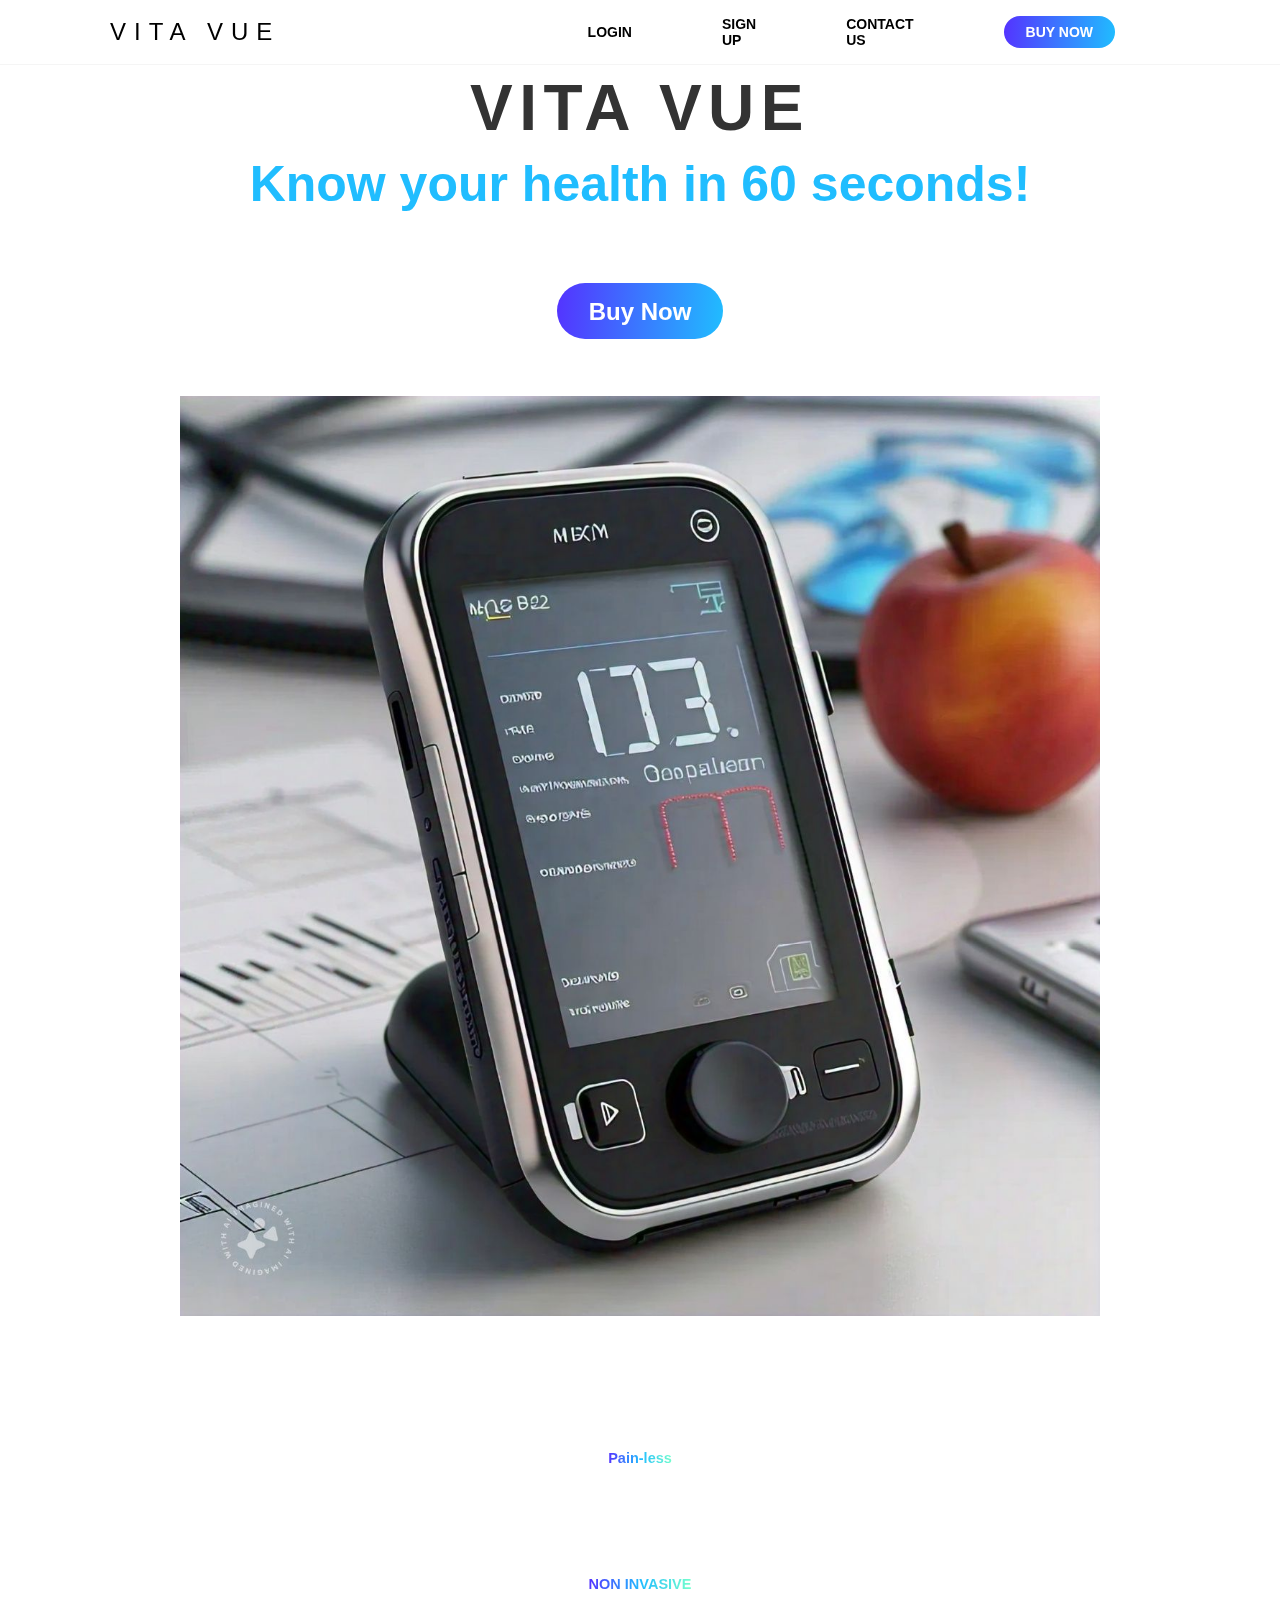
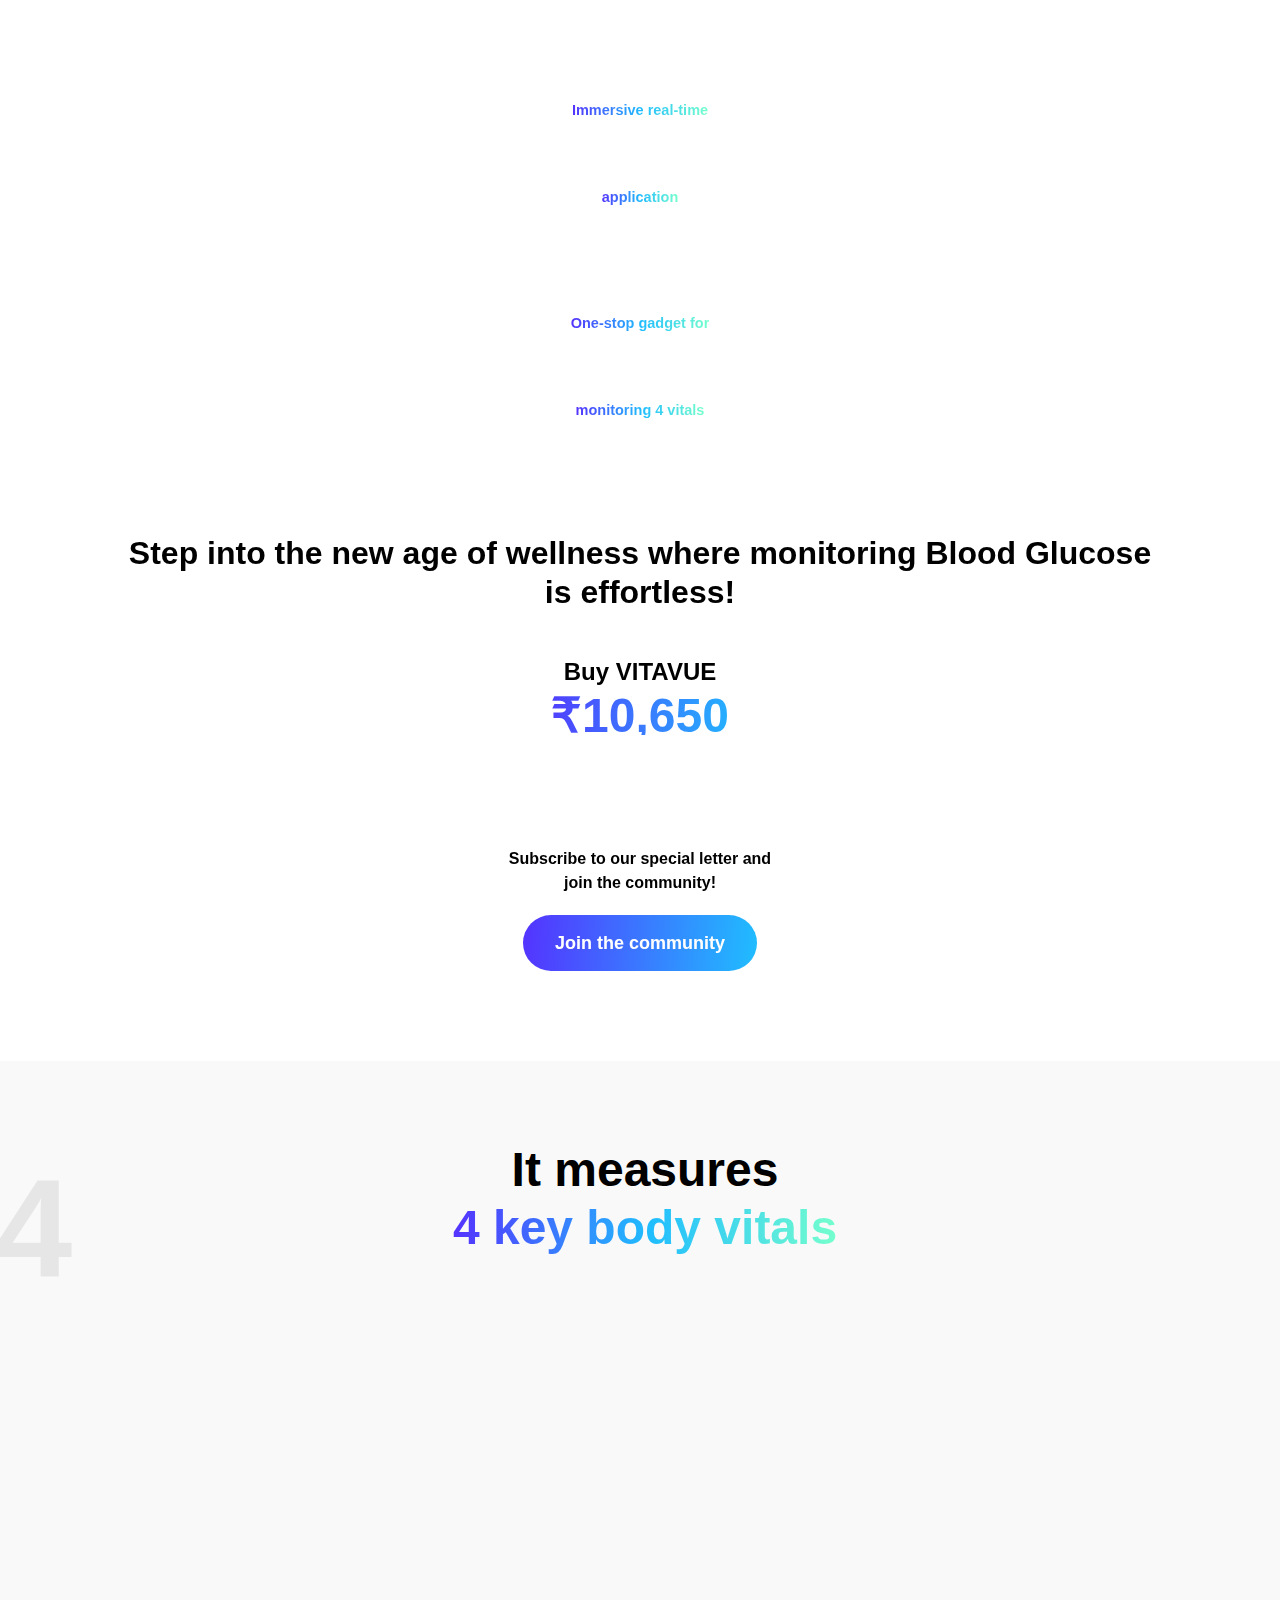
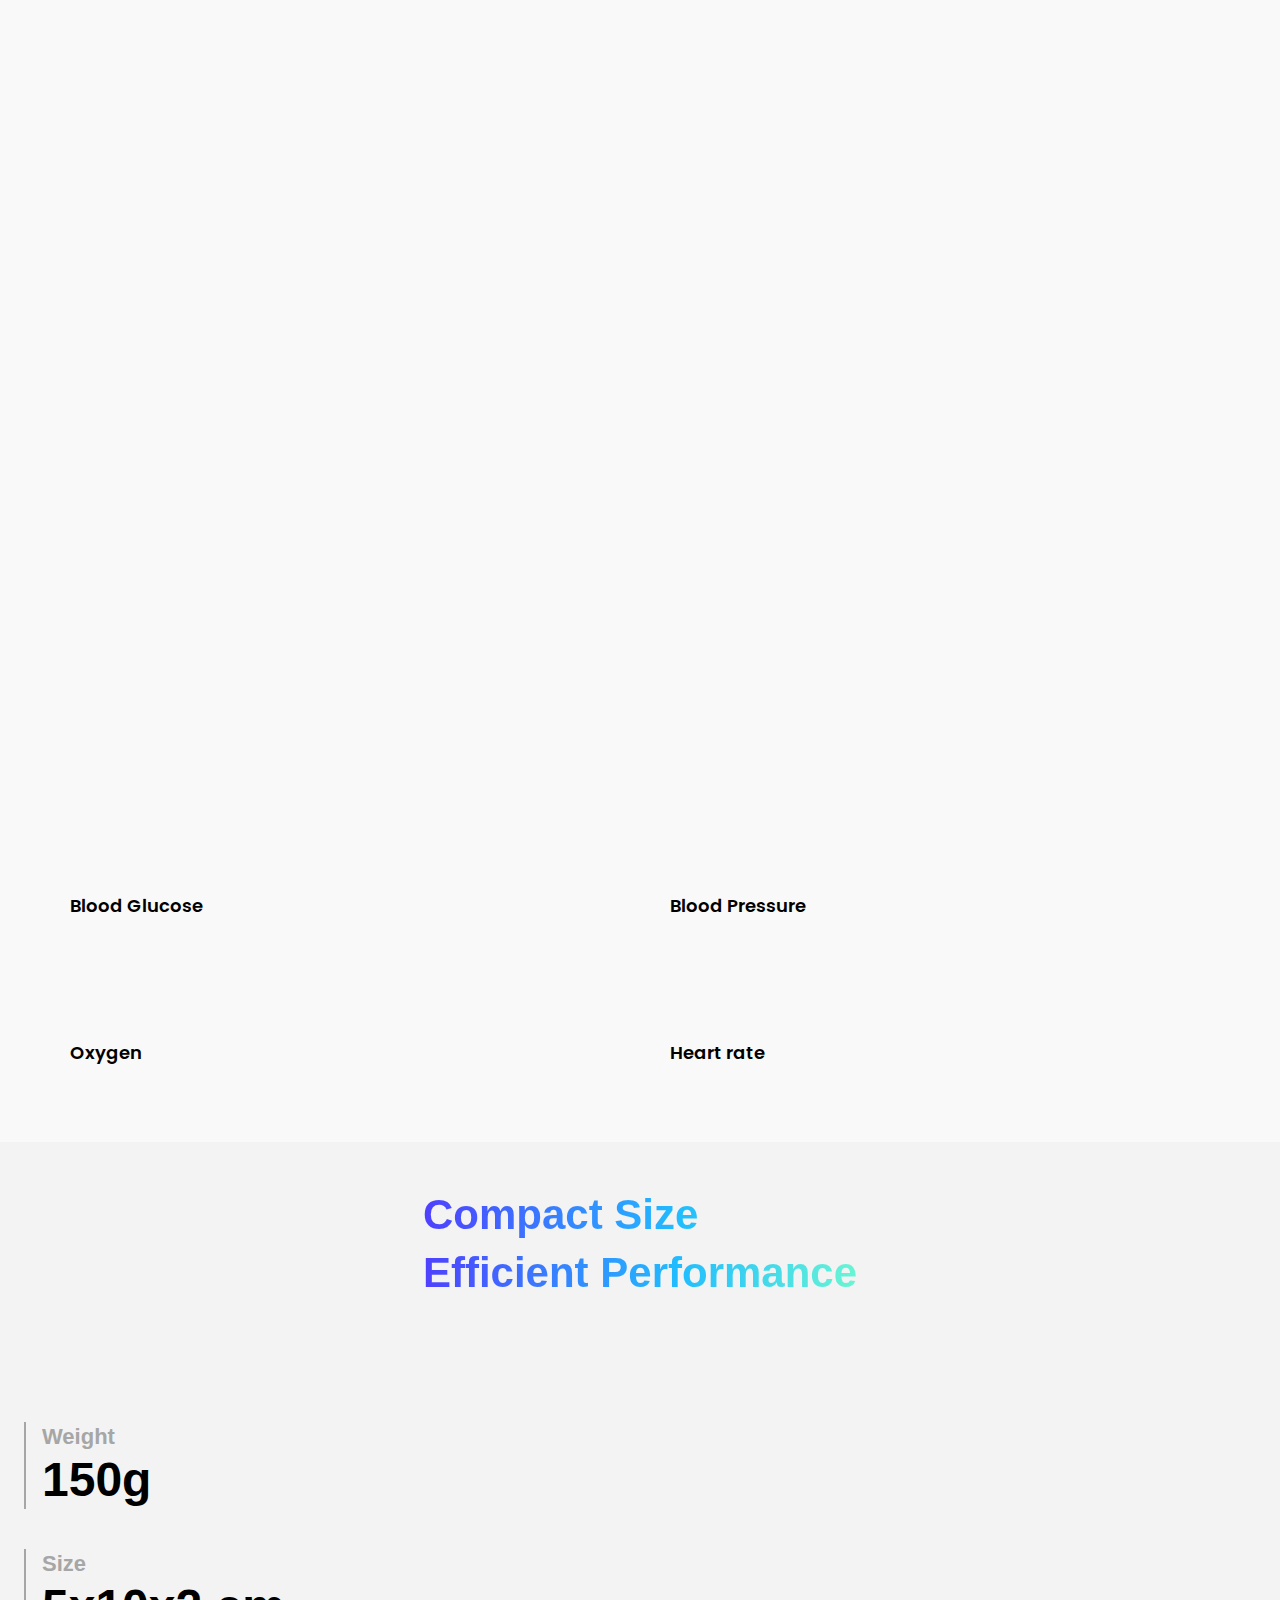
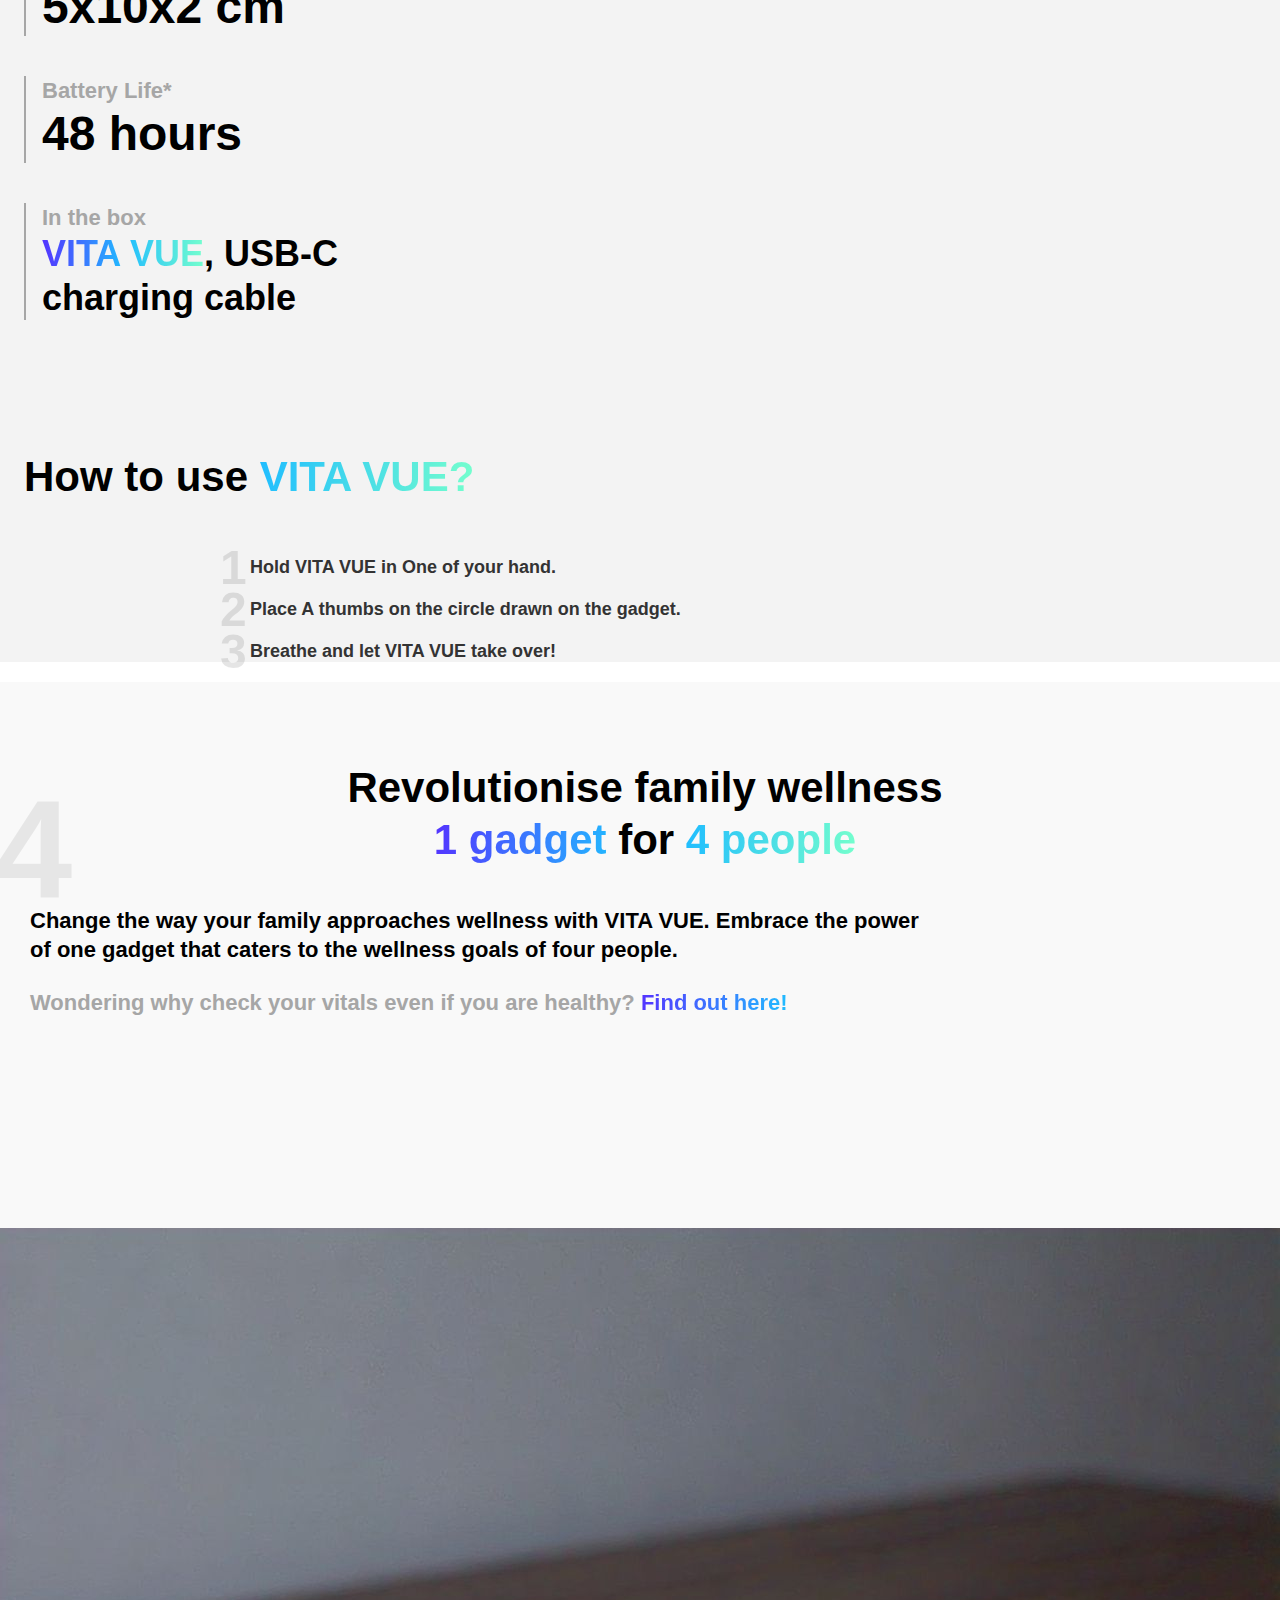
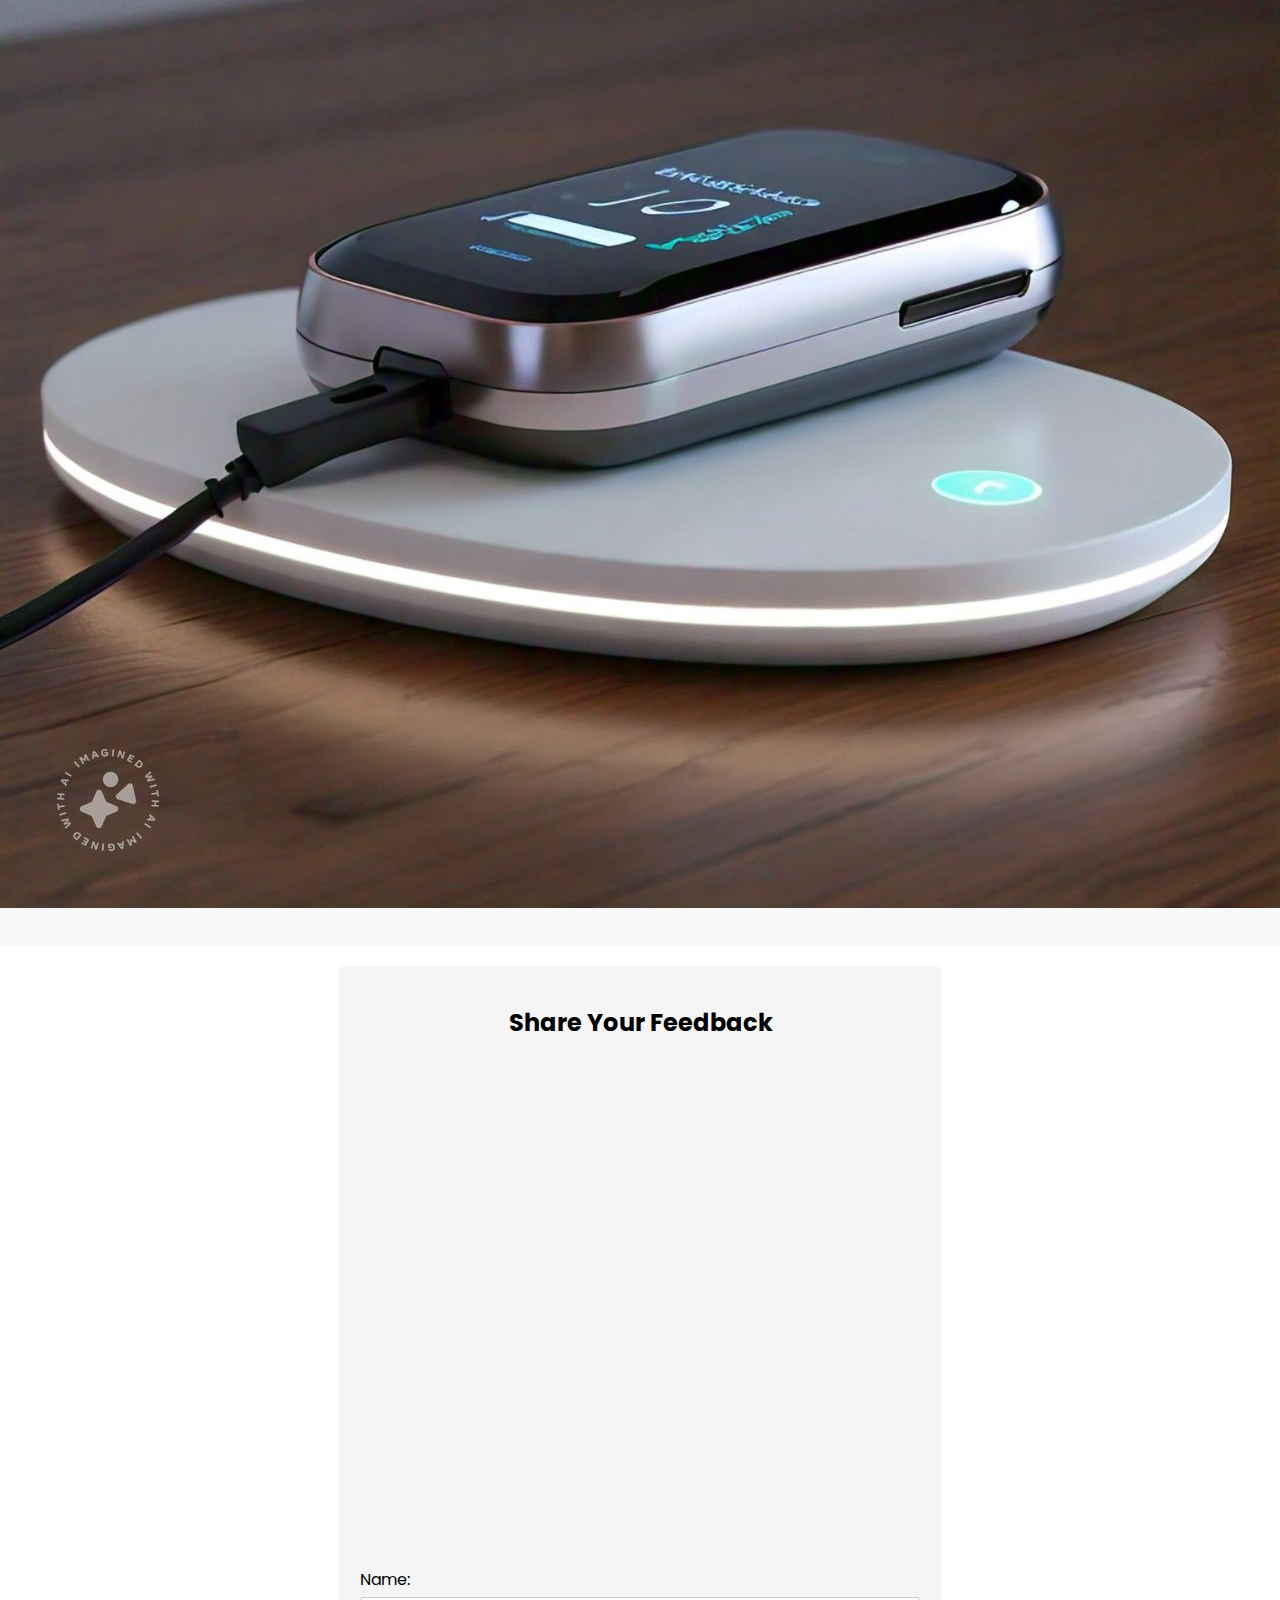
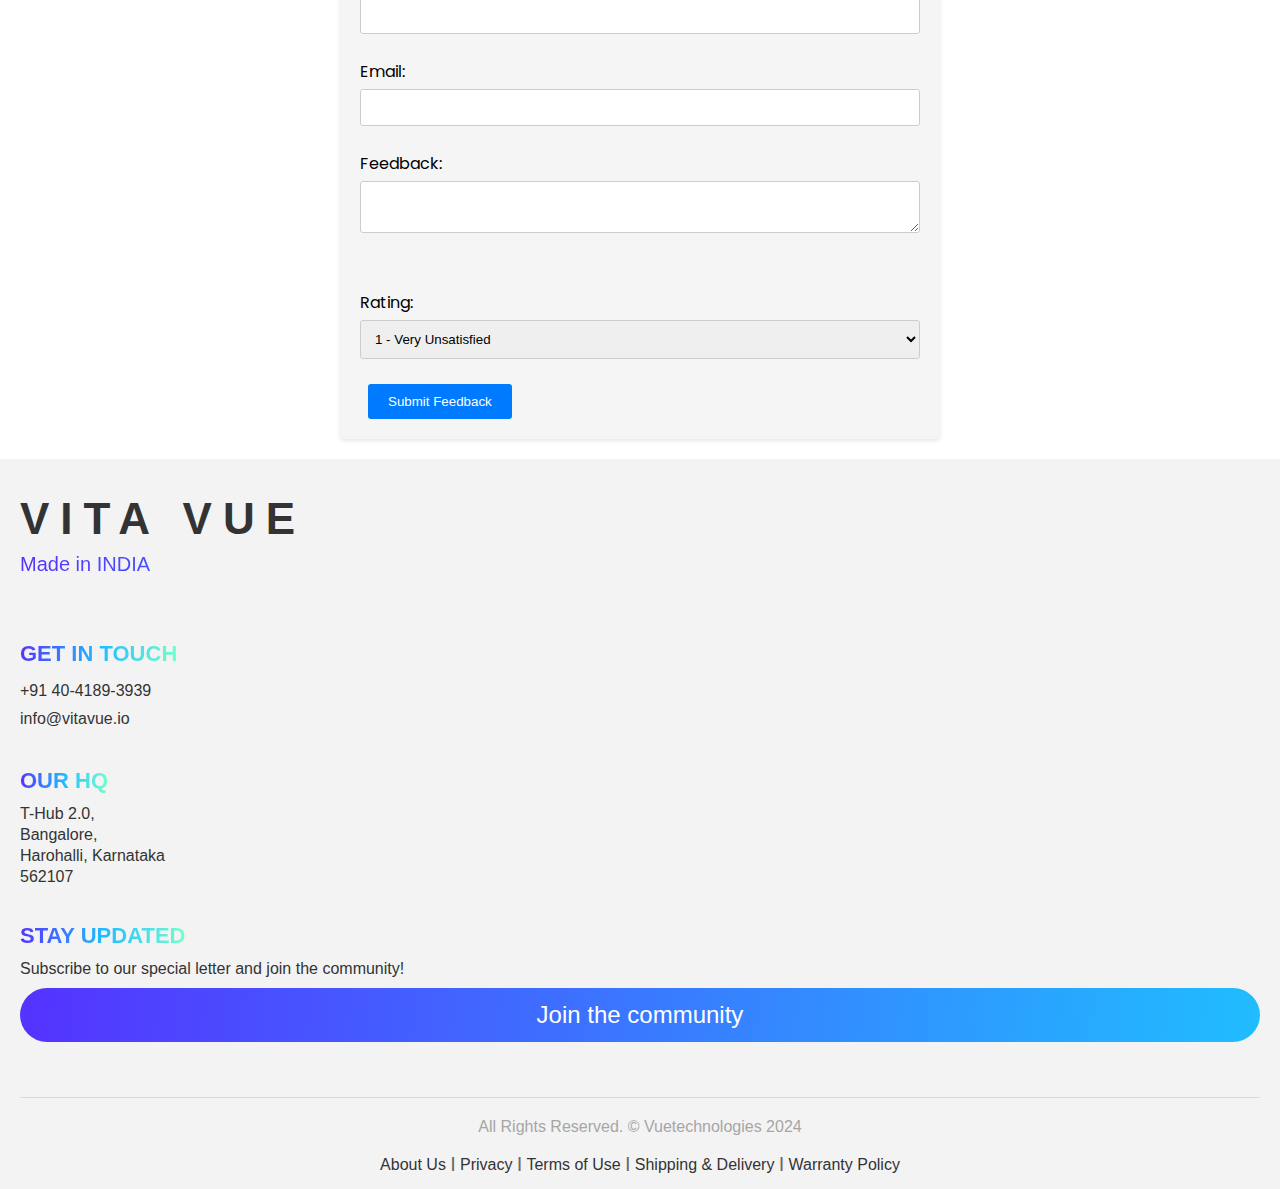
==== commit dafb464c: "Update index.html" ====
--- a/index.html
+++ b/index.html
@@ -547,6 +547,7 @@
 
             <section id="feedback-section">
     <h2>Share Your Feedback</h2>
+    <iframe src="https://qsleoc1dt6p.typeform.com/to/oJa5Lrvi" width="100%" height="500px" frameborder="0" style="border: 0;"></iframe>
     <form id="feedback-form">
       <label for="name">Name:</label>
       <input type="text" id="name" name="name" required><br><br>
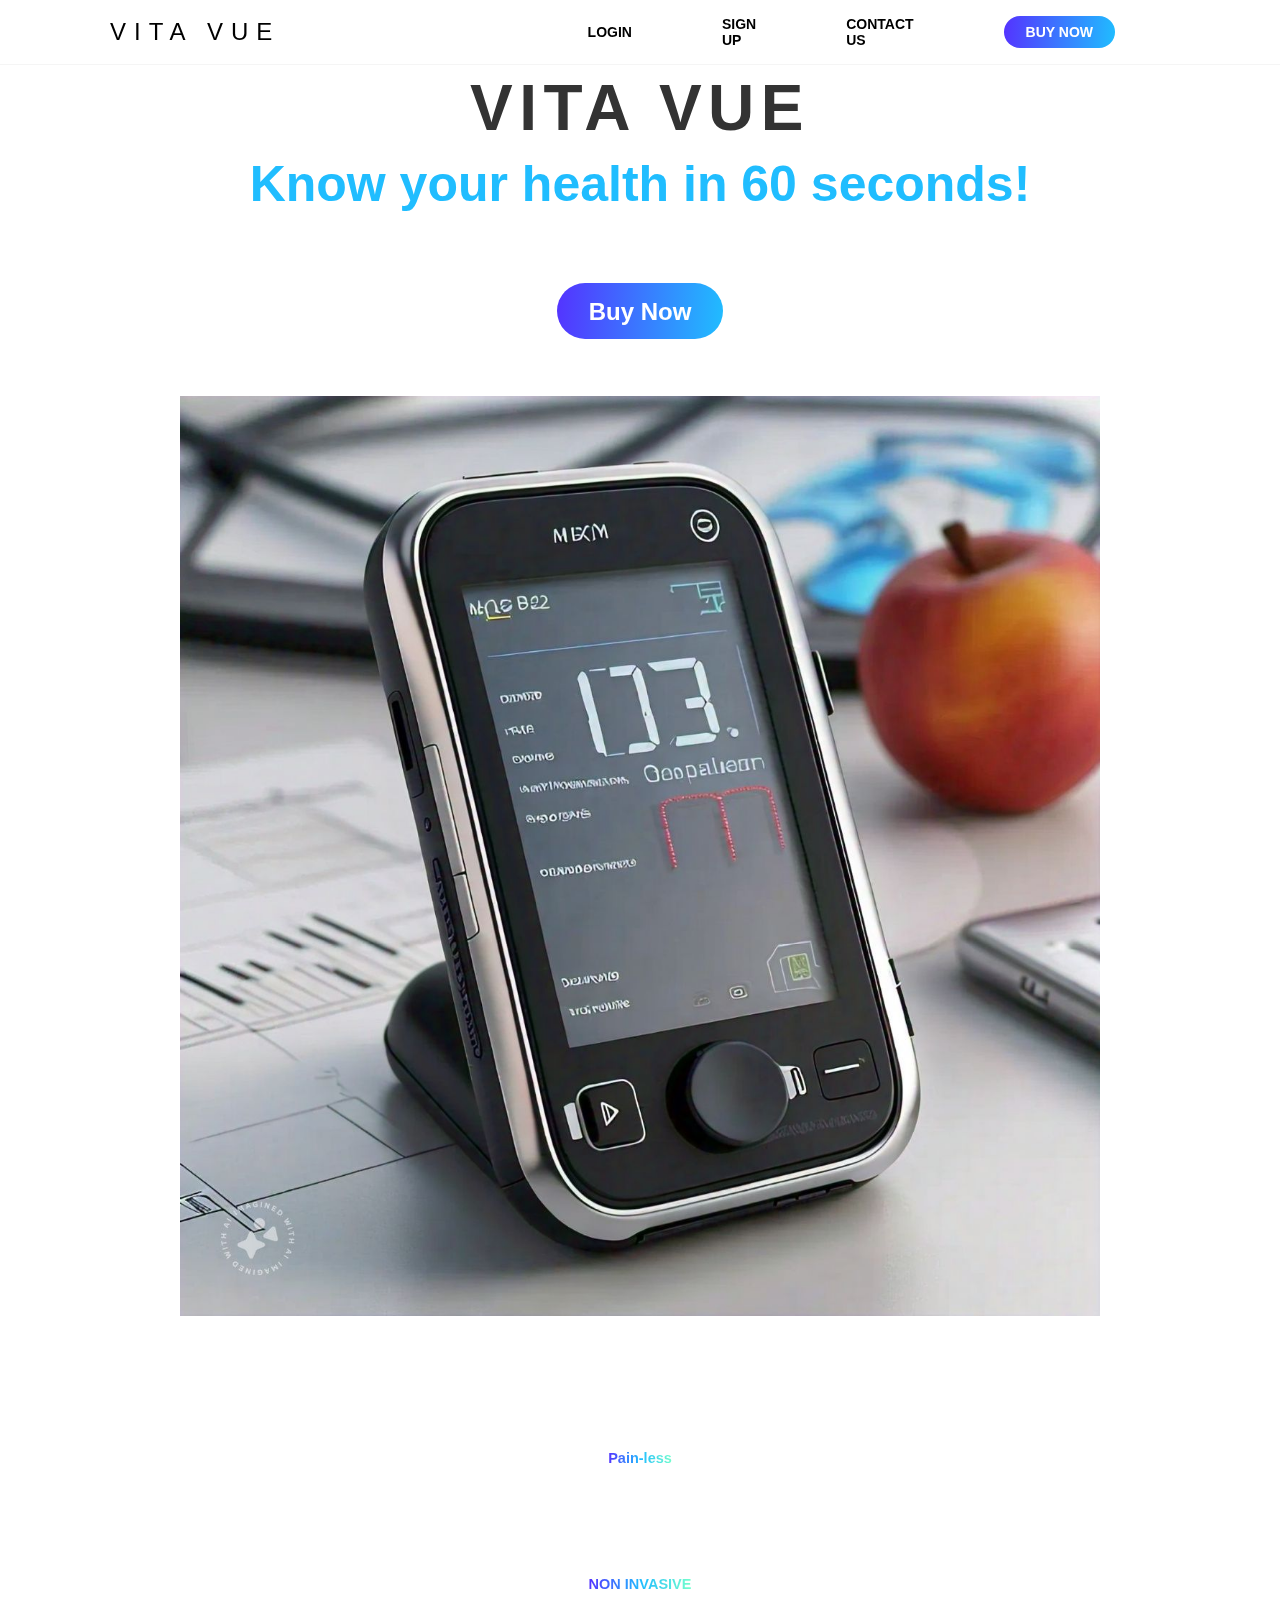
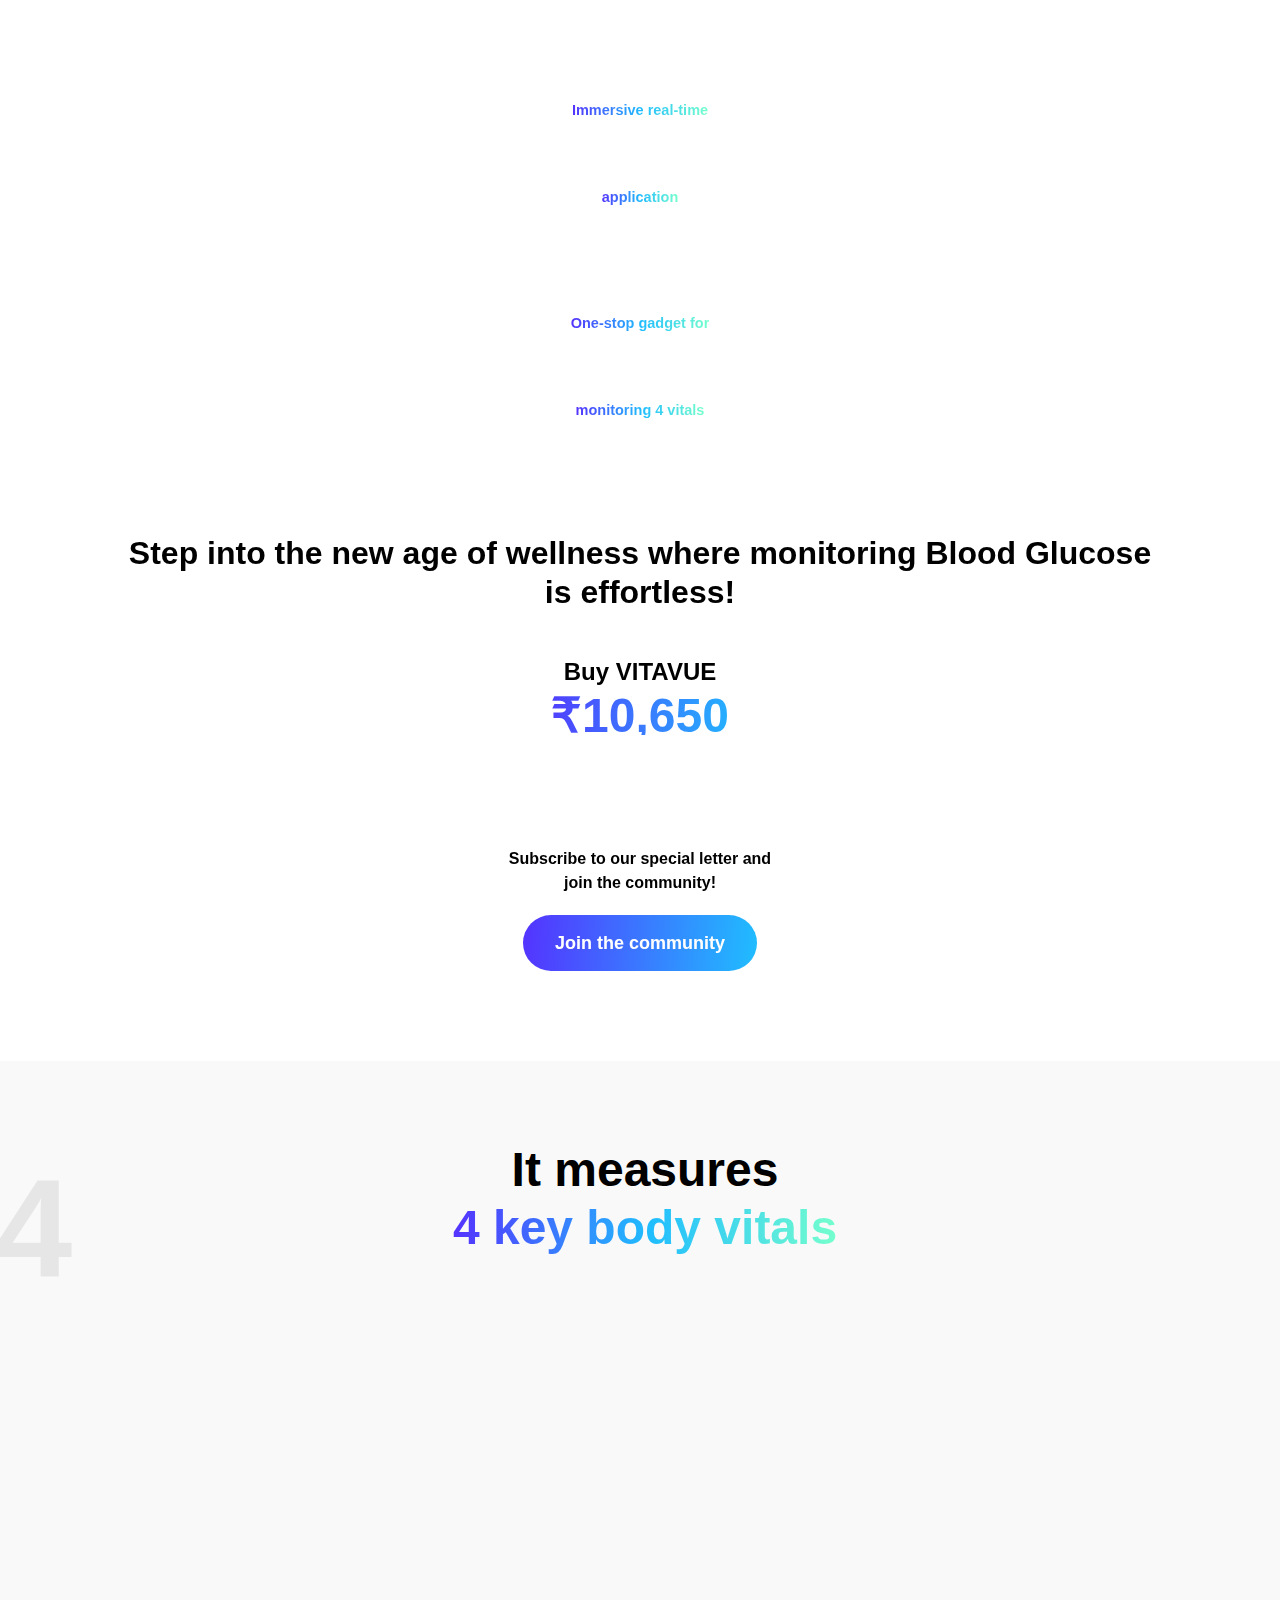
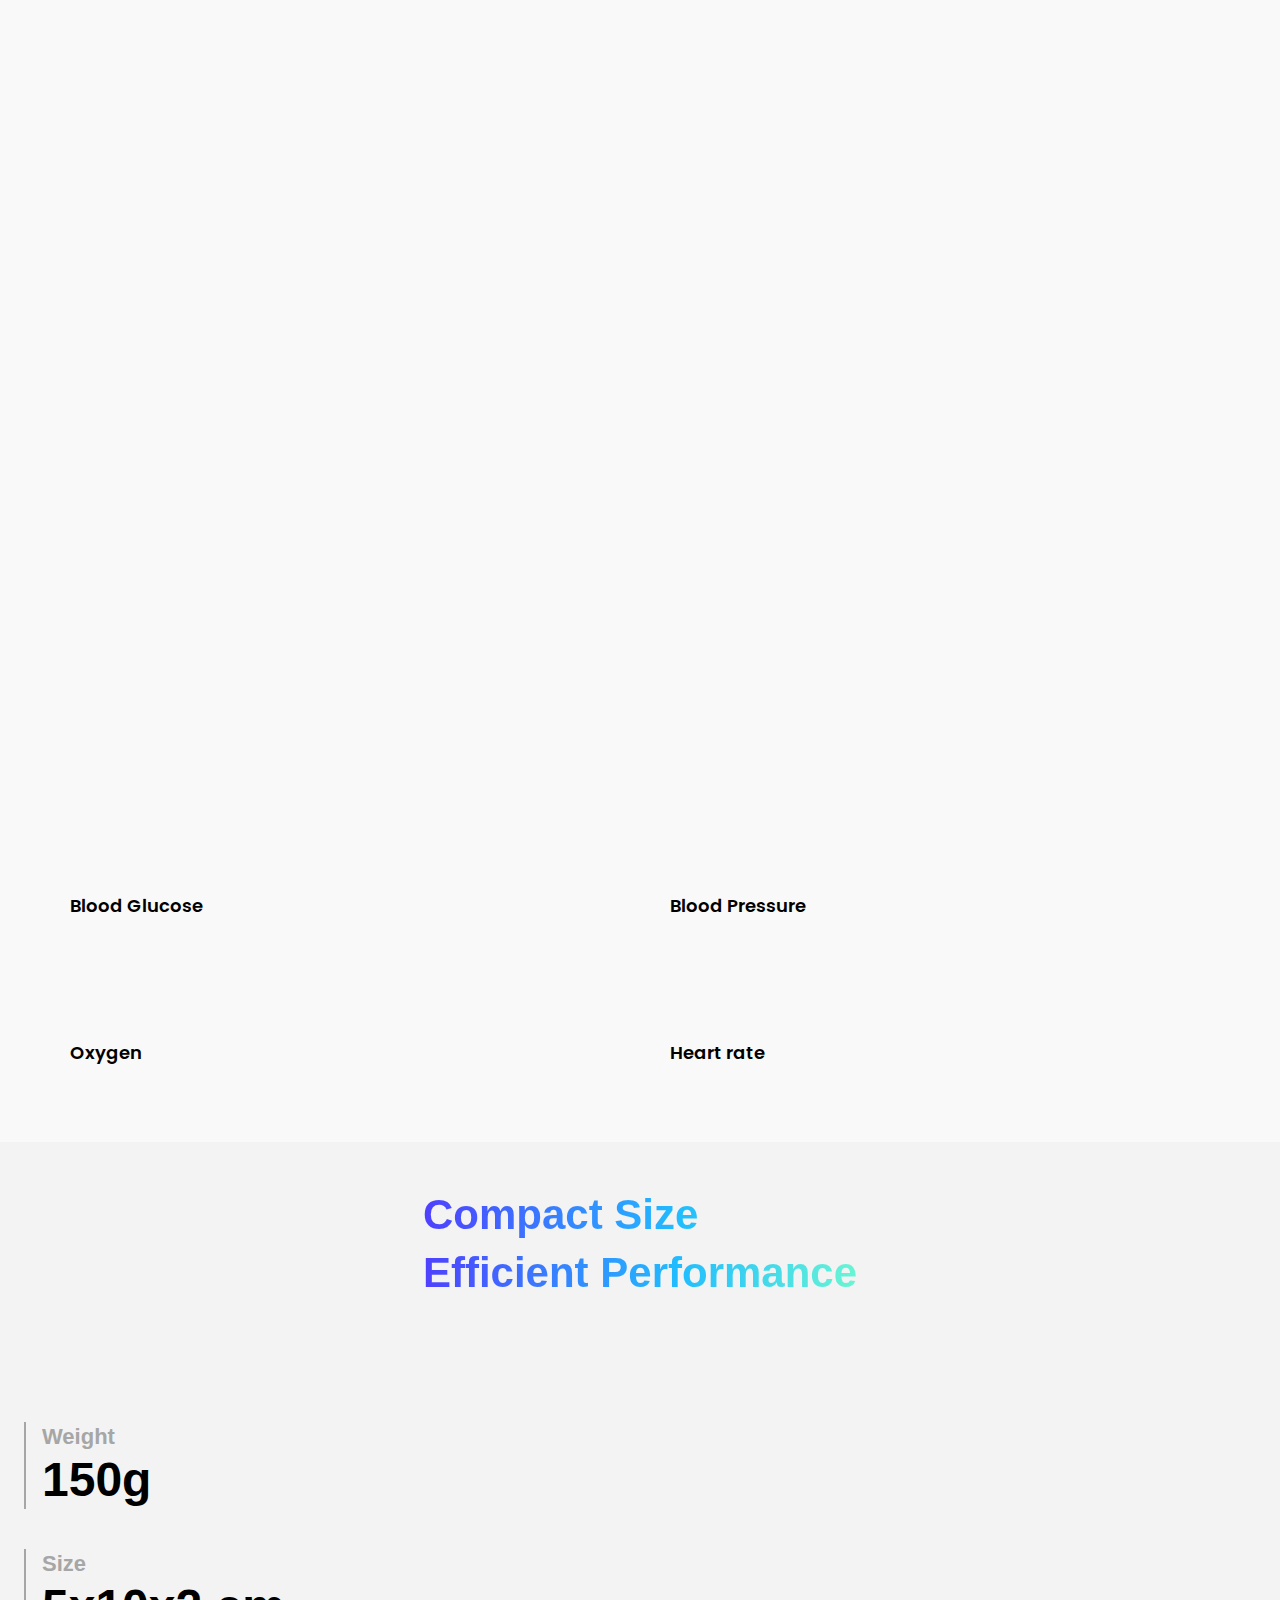
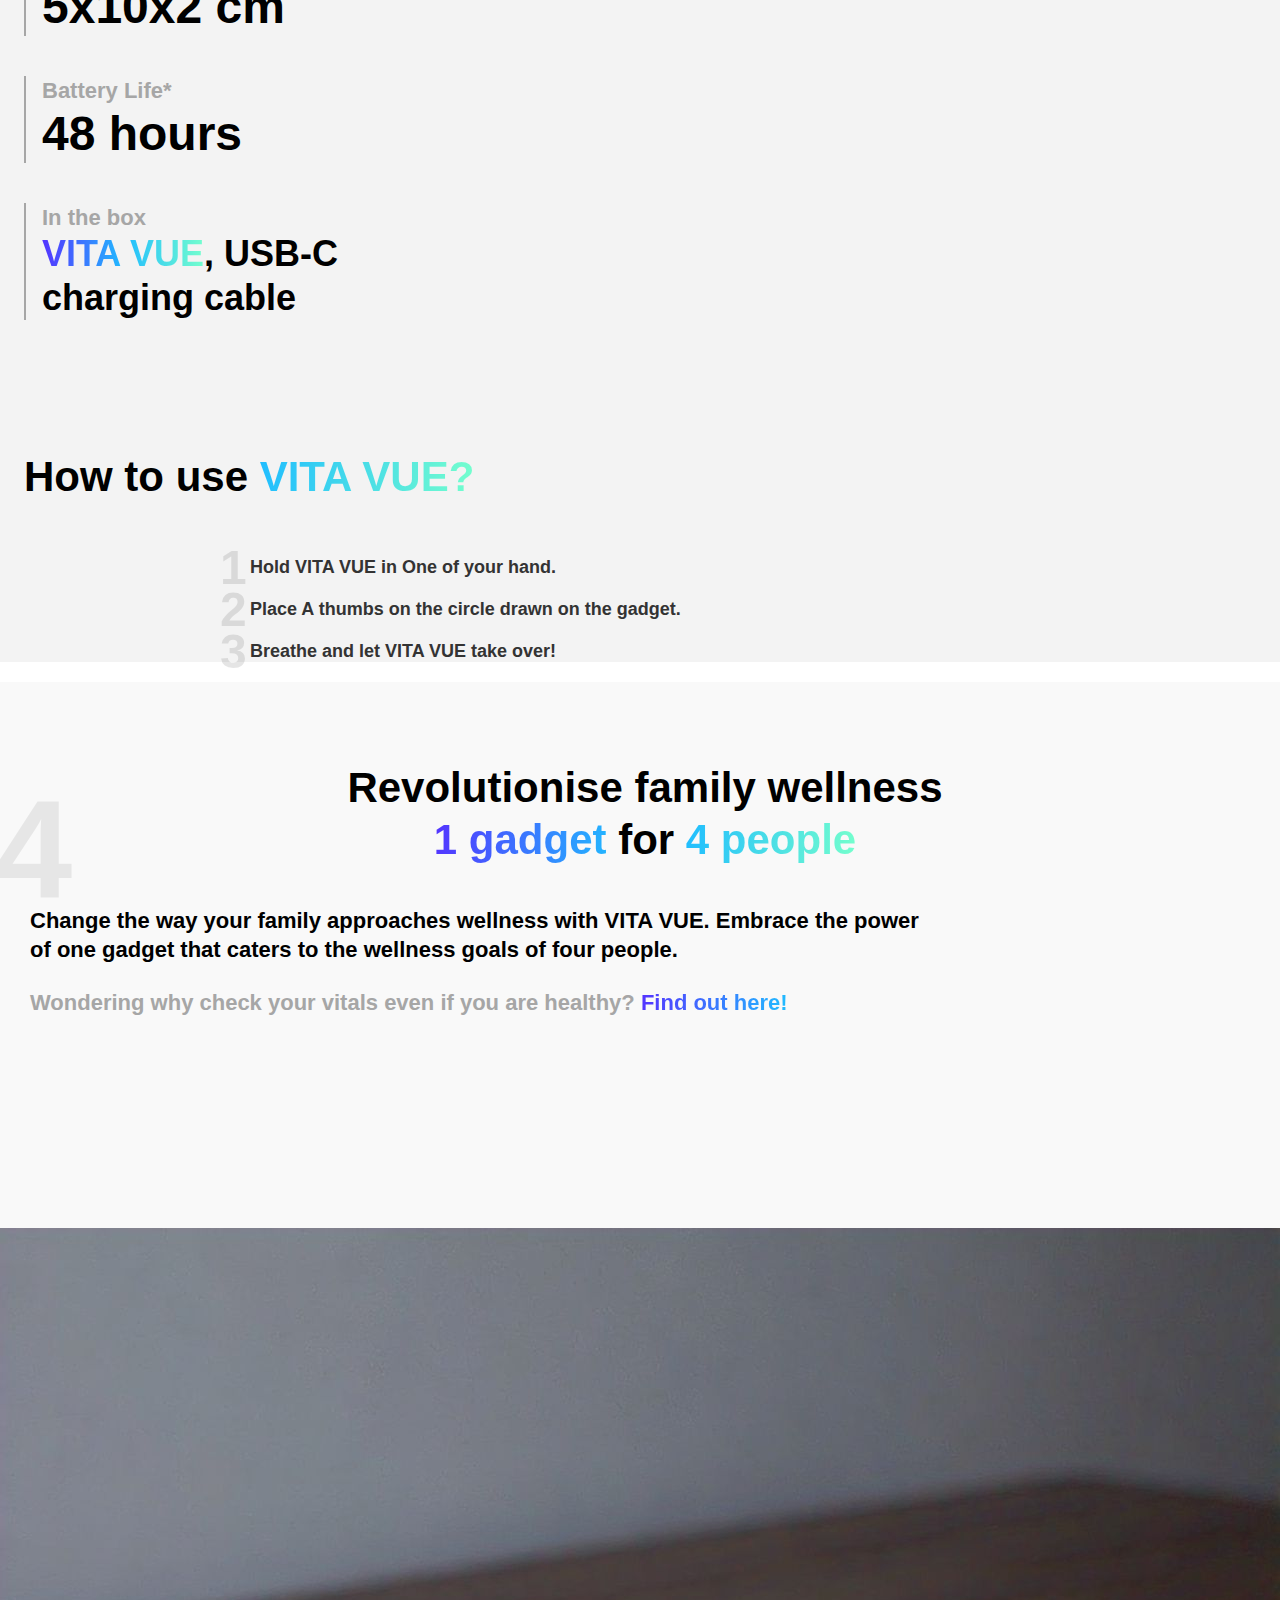
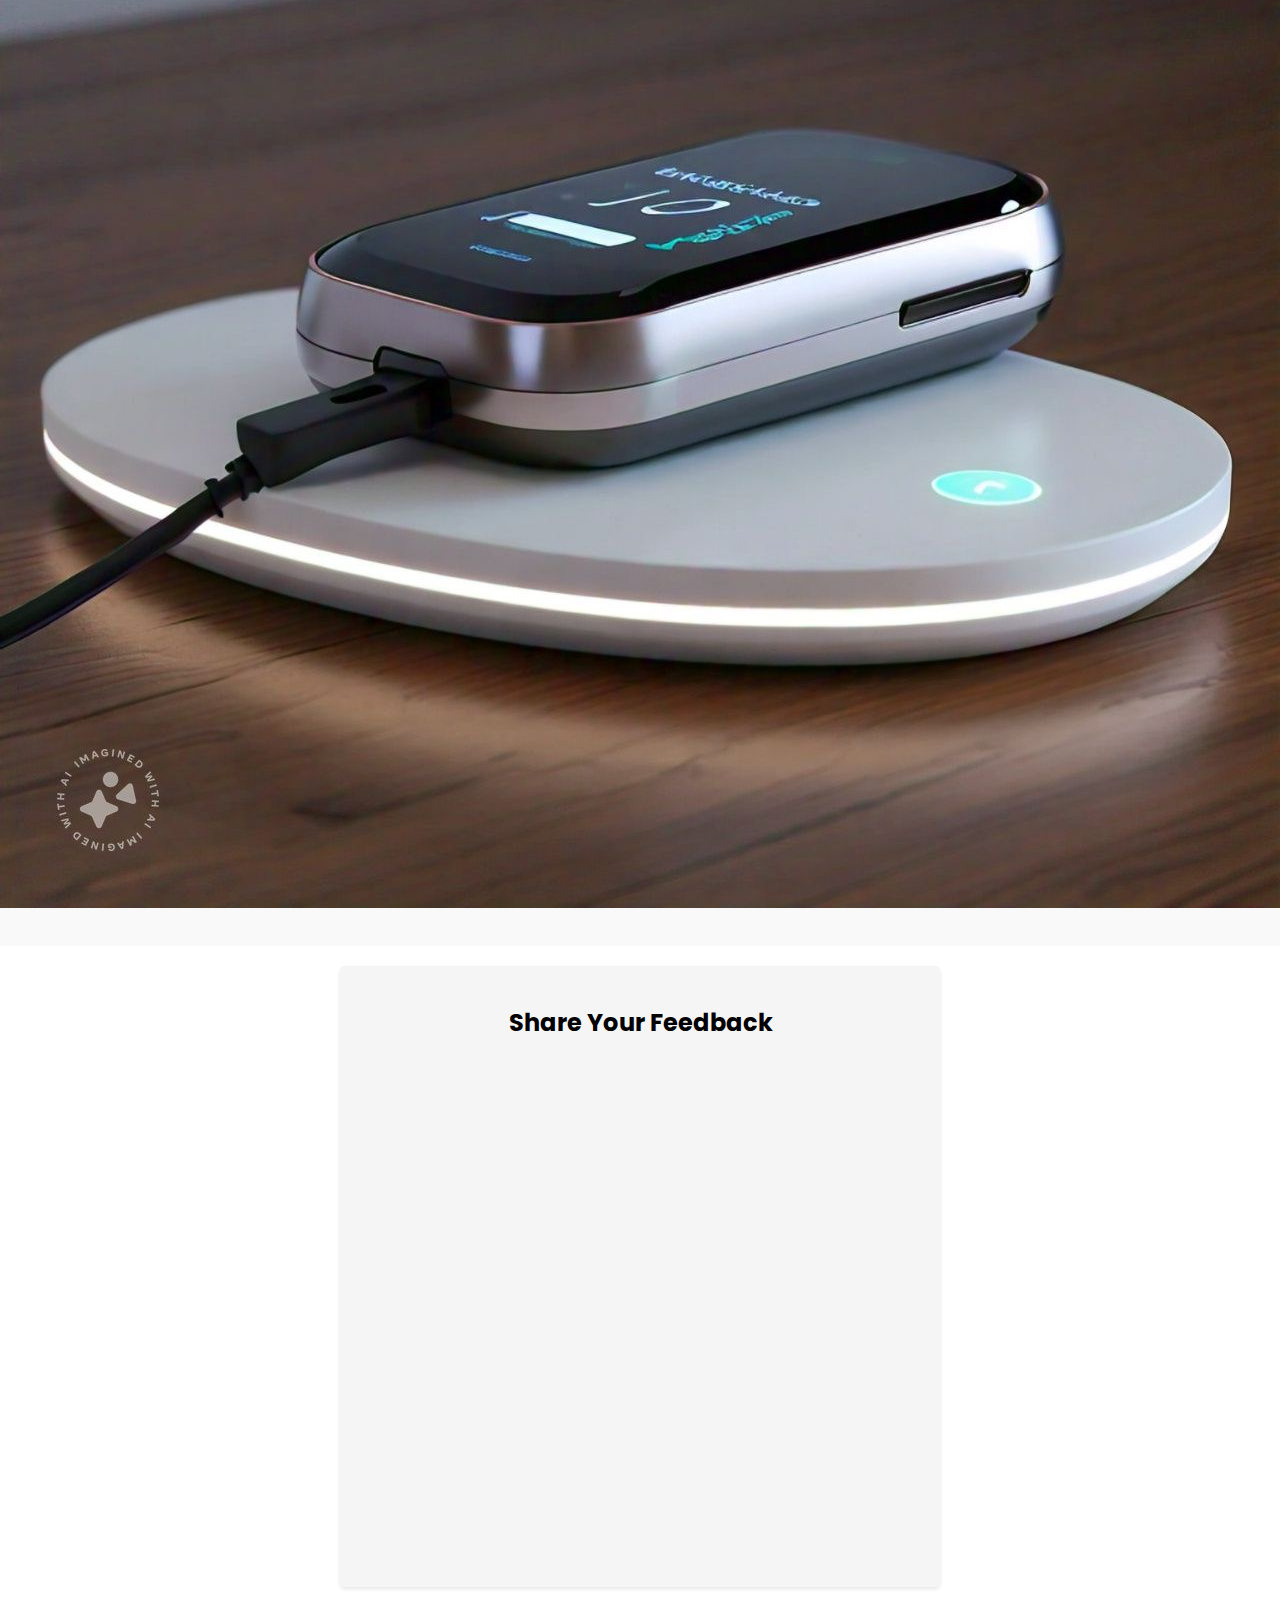
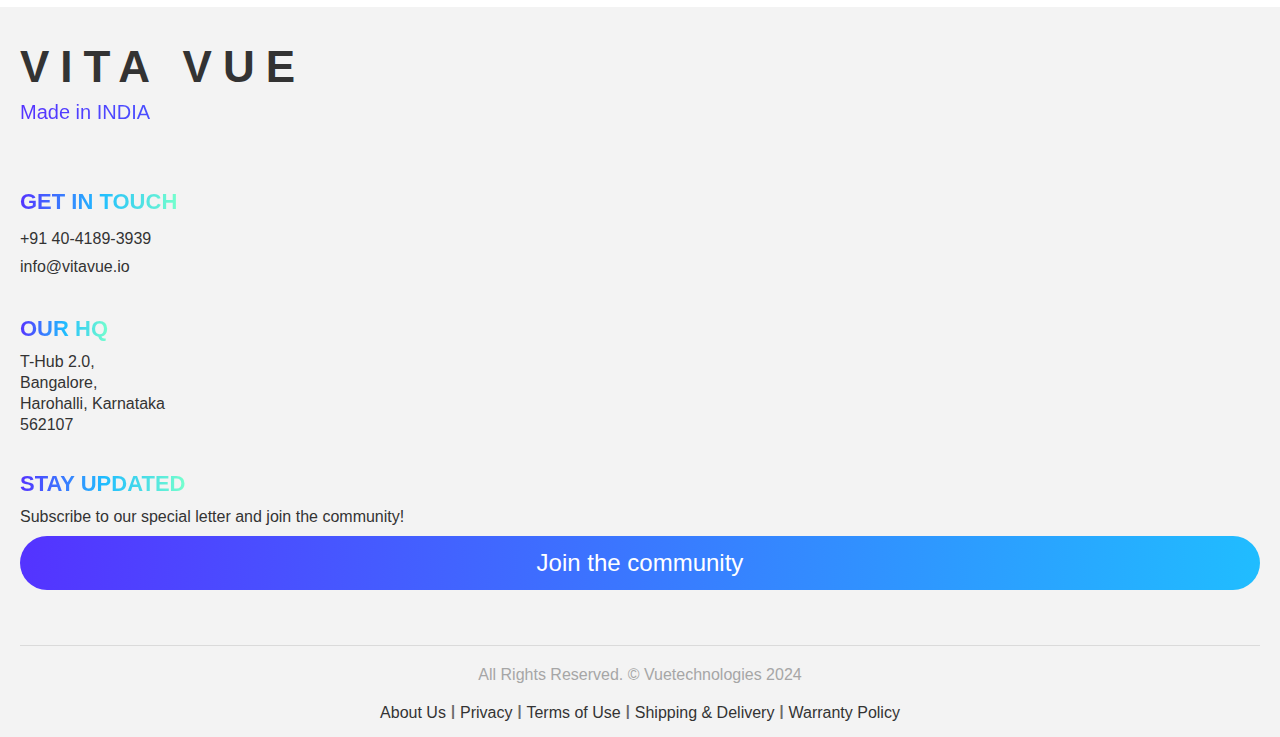
==== commit 5612f48a: "Update index.html" ====
--- a/index.html
+++ b/index.html
@@ -548,7 +548,7 @@
             <section id="feedback-section">
     <h2>Share Your Feedback</h2>
     <iframe src="https://qsleoc1dt6p.typeform.com/to/oJa5Lrvi" width="100%" height="500px" frameborder="0" style="border: 0;"></iframe>
-    <form id="feedback-form">
+   <!-- <form id="feedback-form">
       <label for="name">Name:</label>
       <input type="text" id="name" name="name" required><br><br>
 
@@ -571,7 +571,7 @@
 
 
       <input type="submit" value="Submit Feedback" class="feedback-button">
-    </form>
+    </form>-->
   </section>
 
   <script src="feedback.js"></script>
